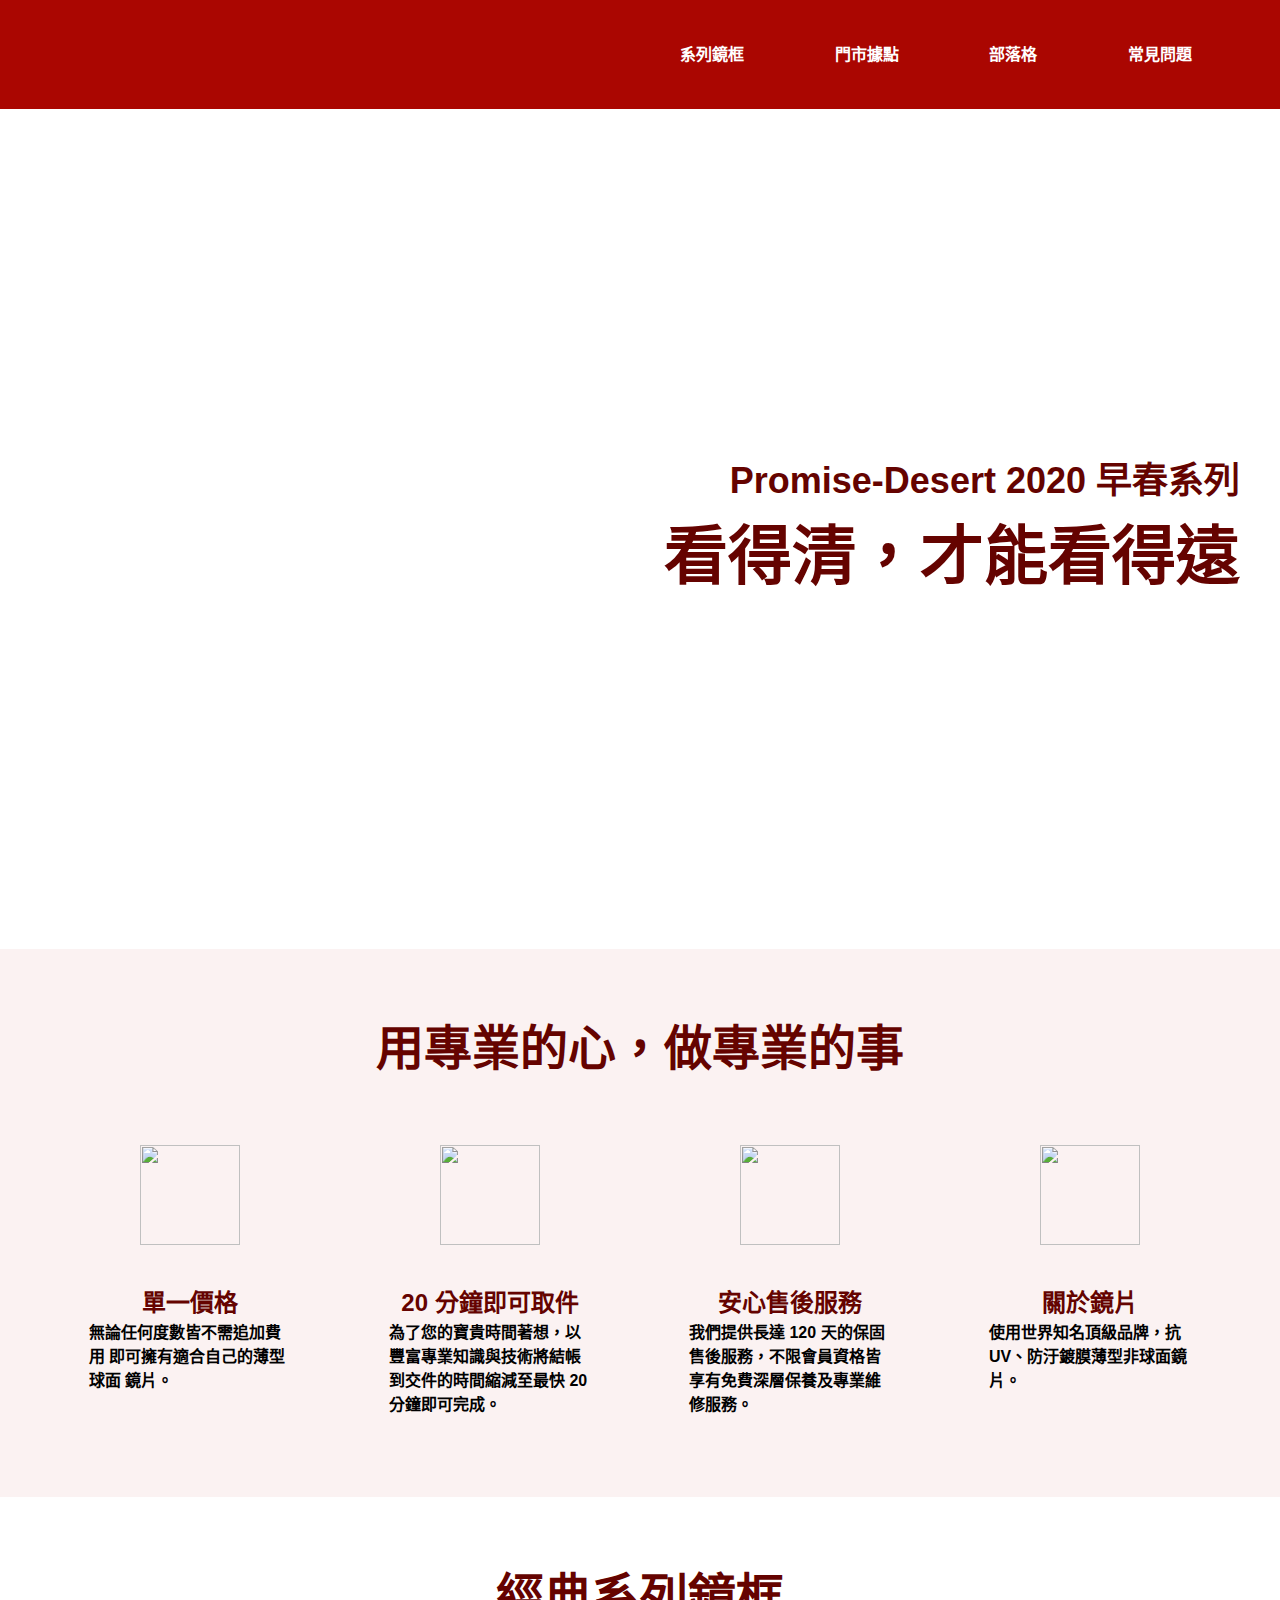
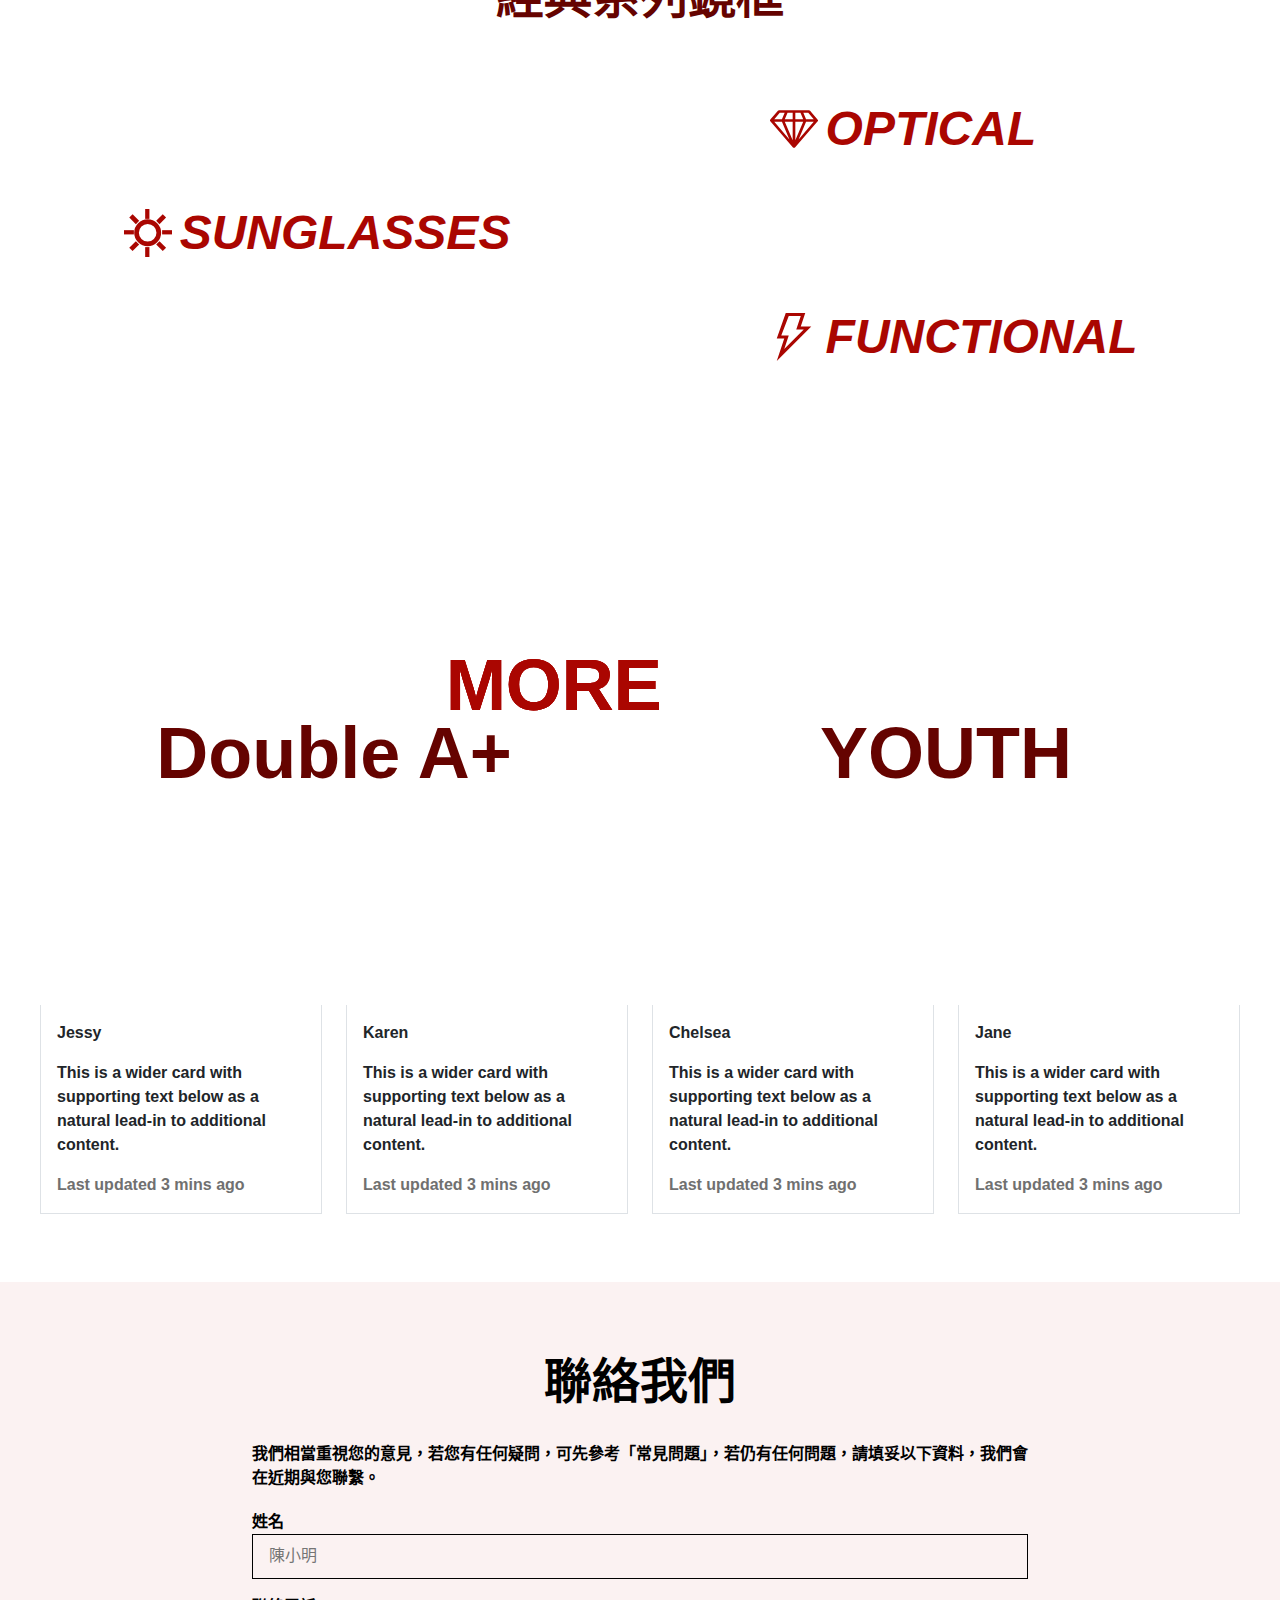
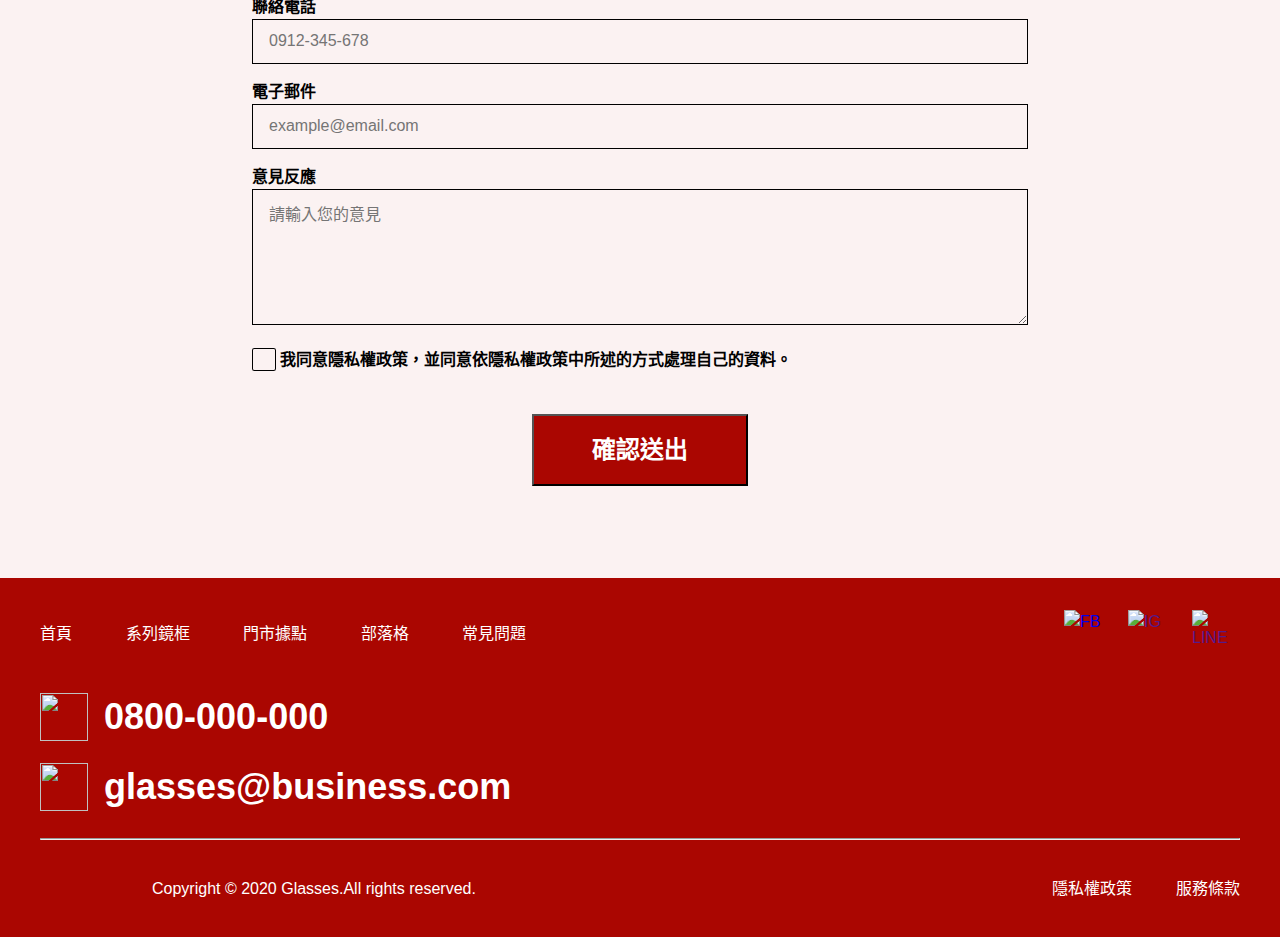
==== index.html @ 6b2e3115 "新增__product標題" ====
<!DOCTYPE html>
<html lang="zh-TW">

<head>
  <meta charset="utf-8">
  <meta name="viewport" content="width=device-width, initial-scale=1.0">

  <meta http-equiv="X-UA-Compatible" content="IE=edge,chrome=1">
  <meta name="robots" content="HTML，CSS，RWD，前端，線上課程，網頁設計">
  <meta name="description" content="HexSchool">

  <!--google icon -->
  <link href="https://fonts.googleapis.com/icon?family=Material+Icons" rel="stylesheet">
  <link href="https://unpkg.com/material-components-web@latest/dist/material-components-web.min.css" rel="stylesheet">
  <script src="https://unpkg.com/material-components-web@latest/dist/material-components-web.min.js"></script>

  <!--google font-family -->
  <link href="https://fonts.googleapis.com/css?family=Noto+Sans+TC&display=swap" rel="stylesheet">
  <link href="https://fonts.googleapis.com/css?family=Sriracha&display=swap" rel="stylesheet">

  <link rel="stylesheet" href="css/all.css">
  <title>RWD網頁</title>
</head>

<body>

  <header>
    <nav class="navbar bg-secondary text-white">
      <a href="">
        <h1 class="logo">六角眼鏡</h1>
      </a>
      <button type="button" class="navbar__toggler">
        <span class="material-icons"> reorder </span>
      </button>
      <div class="navbar__list">
        <a href="product.html" class="navbar__link">系列鏡框</a>
        <a href="" class="navbar__link">門市據點</a>
        <a href="" class="navbar__link">部落格</a>
        <a href="" class="navbar__link">常見問題</a>
      </div>
    </nav>
    <div class="banner text-primary ">
      <div class="container  h-100 d-flex flex-direction--column align-items--end justify-content--center">
        <h3 >Promise-Desert 2020 早春系列</h3>
        <h2 class="h1 ">看得清，才能看得遠</h2>
      </div>
    </div>
  </header>


  <main>
    <!-- 專業服務 -->
    <section class="section__service section bg-third">
      <div class="container">
        <h2 class="section__title text-center text-primary  mb-md-4 mb-sm-3 ">用專業的心，做專業的事</h2>
        <ul class="inner__list ">
          <li class=" col-3 col-lg-6  order-md-3 mb-sm-3">
            <div class="inner__item">
              <img src="img/iconfinder_circle-dollar_430089.svg" alt="" class="inner__img ">
              <h4 class="text-primary mb-sm-1">單一價格</h4>
              <p class="inner__list__item__text">無論任何度數皆不需追加費用 即可擁有適合自己的薄型球面 鏡片。</p>
            </div>
          </li>
          <li class=" col-3 col-lg-6  order-md-1 mb-md-3  mb-sm-3">
            <div class="inner__item">
              <img src="img/iconfinder_clock-1_430090.svg" alt="" class="inner__img ">
              <h4 class="text-primary mb-sm-1">20 分鐘即可取件</h4>
              <p>為了您的寶貴時間著想，以豐富專業知識與技術將結帳到交件的時間縮減至最快 20 分鐘即可完成。</p>
            </div>
          </li>
          <li class="col-3 col-lg-6 order-md-2 mb-md-3  mb-sm-3">
            <div class="inner__item">
              <img src="img/iconfinder_heart_430099.svg" alt="" class="inner__img  ">
              <h4 class="text-primary mb-sm-1">安心售後服務</h4>
              <p>我們提供長達 120 天的保固售後服務，不限會員資格皆享有免費深層保養及專業維修服務。</p>
            </div>
          </li>
          <li class=" col-3 col-lg-6  order-md-4">
            <div class="inner__item">
              <img src="img/iconfinder_glasses_430098 (1).svg" alt="" class="inner__img  ">
              <h4 class="text-primary mb-sm-1">關於鏡片</h4>
              <p>使用世界知名頂級品牌，抗UV、防汙鍍膜薄型非球面鏡片。</p>
            </div>
          </li>
        </ul>
      </div>
    </section>

    <!-- 經典系列 -->
    <section class="section__classic section">
      <div class="container">
        <h2 class="section__title text-primary text-center  mb-md-4 mb-sm-2">經典系列鏡框</h2>
        <ul class=" text-secondary">
          <li class="inner__item   mb-4 mb-md-1">
            <img src="img/8.png" alt="" class="inner__img mr-3 ">
            <h3 class="inner__text h2 font-italic">
              <img src="img/iconfinder_44_2529968.svg" alt="" class="icon mr-1 d-none d-sm-block">
              <!-- md 紅色icon -->
              <img src="img/iconfinder_44_2529968_red.svg" alt="" class="icon mr-1 d-sm-none ">
              OPTICAL
            </h3>
          </li>
          <li class="inner__item   mb-4 mb-md-1">
            <img src="img/15 2.png" alt="" class="inner__img ml-3 mx-md-0">
            <h3 class="inner__text h2 font-italic  ">
              <img src="img/Layer_1.svg" alt="" class="icon mr-1 d-none d-sm-block">
              <img src="img/Layer_1_red.svg" alt="" class="icon mr-1 d-sm-none">
              SUNGLASSES
            </h3>
          </li>
          <li class="inner__item  ">
            <img src="img/28.png" alt="" class="inner__img mr-3">
            <h3 class="inner__text h2 font-italic">
              <img src="img/Page-1.svg" alt="" class="icon mr-1 d-none d-sm-block">
              <img src="img/Page-1_red.svg" alt="" class="icon mr-1 d-sm-none">
              FUNCTIONAL
            </h3>
          </li>
        </ul>
      </div>
    </section>

    <!-- 聯名設計 -->
    <section class="section__jointName section ">
      <h2 class="section__title text-white text-center  mb-md-4 mb-sm-2">聯名設計鏡框</h2>
      <div class="jointContainer">
        <!-- 混和圖區 -->
        <ul class=" inner__mixed ">
          <!-- left，最大寬度為主容器之 37.2%寬-->
          <li class="mr-1  ">
            <img src="img/zac-wolff-2qfYizn95pk-unsplash.png" alt="" class="">
          </li>

          <!-- right，最大寬度為主容器之 62.2%寬-->
          <li class=" ">
            <!-- 上面紅色圖 -->
            <img src="img/61.png" alt="" class=" mb-1">
            <img src="img/34.png" alt="" class=" mb-1 d-none d-sm-block">

            <!-- 下面灰色區，吃父層寬度 -->
            <ul class="d-flex inner__mixed__secondary">
              <!-- 眼鏡哥 -->
              <li class=" mr-1 ">
                <img src="img/24.png" alt="">
              </li> 
              <li class=" d-flex flex-direction--column  align-items--end justify-content--between   ">
                 <!-- 眼鏡姐 -->
                <img src="img/34.png" alt="" class=" mb-1 mb-sm-0 d-sm-none  ">

                <!--  東巴 more   -->
                <a href="#" class=" inner__more  text-secondary">
                  <img src="img/5.png" alt="inner__more__img">
                  <div class="inner__more__secondary">
                    <p class="inner__more__text d-flex align-items--center">
                      <span class="inner__more--textHover">MORE</span> 
                      <img src="img/ic_arrow_forward_24px.svg" alt="" class="inner__more--imgHover">
                    </p>
                  </div>
                </a>
              </li>
            </ul>
          </li>
        </ul>
      </div>

      <!-- inner__brand -->
      <div class="container">
        <ul class="row ">
          <li class="col-6  mb-sm-3">
            <div class="inner__brand__item inner__brand__item--first">
              <img src="img/14.png" alt="" class="d-sm-none">
              <span class="inner__brand__text  text-primary ">Double A+</span>
            </div>
          </li>
          <li class=" col-6">
            <div class="inner__brand__item inner__brand__item--secondary">
              <img src="img/39.png" alt="" class="d-sm-none">
              <span class="inner__brand__text text-primary ">YOUTH</span>
            </div>
          </li>
        </ul>
      </div>
    </section>

    <!-- 顧客推薦 -->
    <section class="section__recommend section">
      <h2 class="section__title text-center text-white  mb-md-4 mb-sm-2">顧客推薦</h2>
      <div class="container">
        <ul class="row">
          <li class="col-3 col-lg-6 mb-md-3">
            <img src="img/18@2x.png" alt="">
            <div class="card__body">
              <div class="card__body__title">Jessy</div>
              <p class="card__body__text">This is a wider card with supporting text below as a natural lead-in to
                additional content.</p>
              <p class="card__footer">Last updated 3 mins ago</p>
            </div>
          </li>
          <li class="col-3 col-lg-6 mb-md-3">
            <img src="img/25@2x.png" alt="">
            <div class="card__body">
              <div class="card__body__title">Karen</div>
              <p class="card__body__text">This is a wider card with supporting text below as a natural lead-in to
                additional content.</p>
              <p class="card__footer">Last updated 3 mins ago</p>
            </div>
          </li>
          <li class="col-3 col-lg-6 mb-sm-3">
            <img src="img/36@2x.png" alt="">
            <div class="card__body">
              <div class="card__body__title">Chelsea</div>
              <p class="card__body__text">This is a wider card with supporting text below as a natural lead-in to
                additional content.</p>
              <p class="card__footer">Last updated 3 mins ago</p>
            </div>
          </li>
          <li class="col-3 col-lg-6 ">
            <img src="img/45@2x.png" alt="">
            <div class="card__body">
              <div class="card__body__title">Jane</div>
              <p class="card__body__text">This is a wider card with supporting text below as a natural lead-in to
                additional content.</p>
              <p class="card__footer">Last updated 3 mins ago</p>
            </div>
          </li>
        </ul>
      </div>
    </section>

    <!-- 聯絡我們 -->
    <section class="section__contactUs section bg-third">
      <h2 class=" text-center text-dark  mb-3 mb-md-2 mb-sm-1">聯絡我們</h2>
      <div class="container">
        <div class="col-8  mx-auto ">
          <p class="inner__text">我們相當重視您的意見，若您有任何疑問，可先參考「常見問題」，若仍有任何問題，請填妥以下資料，我們會在近期與您聯繫。</p>
          <form action="" class="form">
            <ul>
              <li class="form__group mb-2">
                <label for="name">姓名</label>
                <input type="text" id="name" class="w-100 form__input" placeholder="陳小明">
              </li>
              <li class="form__group  mb-2">
                <label for="phone">聯絡電話</label>
                <input type="tel" id="phone" class="w-100 form__input" placeholder="0912-345-678">
              </li>
              <li class="form__group  mb-2">
                <label for="email">電子郵件</label>
                <input type="email" id="email" class="w-100 form__input" placeholder="example@email.com">
              </li>
              <li class="form__group  mb-2">
                <label for="feedback">意見反應</label>
                <textarea type="text" id="feedback" style="height:136px " class="w-100 form__input"
                  placeholder="請輸入您的意見"></textarea>
              </li>
              <li>
                <input type="checkbox" name="" id="agree" class="checkbox">
                <label for="agree" class="checkbox__label d-flex">
                  我同意隱私權政策，並同意依隱私權政策中所述的方式處理自己的資料。
                </label>
              </li>
              <li class="d-flex justify-content--center">
                <!-- TODO:checkbox外框 -->
                <button type="submit" class="btn bg-secondary text-white h4 ">確認送出</button>
              </li>
            </ul>
          </form>
        </div>
      </div>
    </section>

  </main>


  <footer class="footer bg-secondary">
    <div class="container ">
      <nav class="navbar text-white ">
        <div class="d-none d-sm-block">
          <a href="tel:0800-000-0000" class="h3 mb-2 d-flex align-items--center text-white">
            <img src="img/ic_phone_48px.svg" alt="" class="icon mr-2">0800-000-000
          </a>
          <a href="mailto:glasses@business.com" class="h3 d-flex align-items--center text-white">
            <img src="img/ic_mail_outline_24px.svg" alt="" class="icon mr-2">glasses@business.com
          </a>
        </div>
        <div class="navbar__list">
          <a href="#" class="navbar__link">首頁</a>
          <a href="" class="navbar__link">系列鏡框</a>
          <a href="" class="navbar__link">門市據點</a>
          <a href="" class="navbar__link">部落格</a>
          <a href="" class="navbar__link">常見問題</a>
        </div>
        <div class="d-flex ">
          <a href="#" class="icon mr-2 mr-sm-1"><img src="img/ic_social_fb.svg" alt="FB"></a>
          <a href="" class="icon mr-2 mr-sm-1"><img src="img/ic_social_ig.svg" alt="IG"></a>
          <a href="" class="icon"><img src="img/ic_social_line.svg" alt="LINE"></a>
        </div>
      </nav>
      <div class="d-sm-none">
        <a href="tel:0800-000-0000" class="h3 mb-2 d-flex align-items--center text-white">
          <img src="img/ic_phone_48px.svg" alt="" class="icon mr-2">0800-000-000
        </a>
        <a href="mailto:glasses@business.com" class="h3 mb-3 d-flex align-items--center text-white">
          <img src="img/ic_mail_outline_24px.svg" alt="" class="icon mr-2">glasses@business.com
        </a>
      </div>
      <hr class="mb-3">
      <ul class="d-flex align-items--center justify-content--between text-white copyright">
        <li class="d-flex align-items--center">
          <h4 class="logo mr-4 d-md-none"></h4>
          <p>Copyright © 2020 Glasses.All rights reserved.</p>
        </li>
        <li>
          <a href="" class="text-white mr-5 mr-md-3">隱私權政策</a>
          <a href="" class="text-white d-sm-none">服務條款</a>
        </li>
        <li class="d-none d-sm-block">
          <a href="" class="text-white ">服務條款</a>
        </li>
      </ul>
    </div>
  </footer>

  <script src="https://code.jquery.com/jquery-3.5.0.slim.js"></script>
  <script>
    $(document).ready(function () {
      $(".navbar__toggler").click(function (e) {
        e.preventDefault();
        $(".navbar__list").toggleClass("active");
      });
    });
  </script>
</body>

</html>
---- css/all.css ----
@charset "UTF-8";
/* http://meyerweb.com/eric/tools/css/reset/ 
   v2.0 | 20110126
   License: none (public domain)
*/
html, body, div, span, applet, object, iframe,
h1, h2, h3, h4, h5, h6, p, blockquote, pre,
a, abbr, acronym, address, big, cite, code,
del, dfn, em, img, ins, kbd, q, s, samp,
small, strike, strong, sub, sup, tt, var,
b, u, i, center,
dl, dt, dd, ol, ul, li,
fieldset, form, label, legend,
table, caption, tbody, tfoot, thead, tr, th, td,
article, aside, canvas, details, embed,
figure, figcaption, footer, header, hgroup,
menu, nav, output, ruby, section, summary,
time, mark, audio, video {
  margin: 0;
  padding: 0;
  border: 0;
  font-size: 100%;
  font: inherit;
  vertical-align: baseline;
}

/* HTML5 display-role reset for older browsers */
article, aside, details, figcaption, figure,
footer, header, hgroup, menu, nav, section {
  display: block;
}

body {
  line-height: 1;
}

ol, ul {
  list-style: none;
}

blockquote, q {
  quotes: none;
}

blockquote:before, blockquote:after,
q:before, q:after {
  content: '';
  content: none;
}

table {
  border-collapse: collapse;
  border-spacing: 0;
}

* {
  box-sizing: border-box;
  -moz-box-sizing: border-box;
  -webkit-box-sizing: border-box;
}

html {
  font-size: 16px;
}

body {
  margin: 0 auto;
  font-size: 16px;
  background-color: #ffffff;
  color: #000000;
  font-family: -apple-system, BlinkMacSystemFont, "Segoe UI", "Microsoft JhengHei", Roboto, "Helvetica Neue", Arial, sans-serif;
  line-height: 24px;
  font-weight: bold;
}

img {
  max-width: 100%;
  height: auto;
  display: block;
}

a {
  text-decoration: none;
}

h1, .h1 {
  font-size: 64px;
}

h2, .h2 {
  font-size: 48px;
}

h3, .h3 {
  font-size: 36px;
}

h4, .h4 {
  font-size: 24px;
}

h1, .h1, h2, .h2, h3, .h3, h4, .h4 {
  line-height: 1.5;
  font-weight: bolder;
}

@media screen and (max-width: 768px) {
  h1, .h1 {
    font-size: 48px;
  }
  h2, .h2 {
    font-size: 32px;
  }
  h3, .h3, h4, .h4 {
    font-size: 20px;
  }
}

@media screen and (max-width: 576px) {
  h1, .h1 {
    font-size: 32px;
  }
  h2, .h2 {
    font-size: 24px;
  }
  h3, .h3, h4, .h4 {
    font-size: 16px;
  }
}

hr {
  margin: 0;
}

.custom__bg {
  background-image: url("../img/nick-owuor-astro-nic-visuals-54Q_HvMWtVE-unsplash.png");
  background-size: cover;
}

.section {
  /* 區塊基礎設定 */
  padding: 64px 0px 80px 0px;
  /* 專業服務 */
  /* 經典鏡框 */
  /* 聯名眼鏡 */
  /* 顧客推薦 */
  /* 聯絡我們 */
}

@media screen and (max-width: 768px) {
  .section {
    padding: 40px 0;
  }
}

@media screen and (max-width: 576px) {
  .section {
    padding: 24px 0;
  }
}

.section__title {
  margin-bottom: 3.75rem;
}

@media screen and (max-width: 576px) {
  .section__service {
    padding-bottom: 56px;
  }
}

.section__service .inner__list {
  display: -webkit-box;
  display: -ms-flexbox;
  display: flex;
  -webkit-box-pack: justify;
      -ms-flex-pack: justify;
          justify-content: space-between;
  -ms-flex-wrap: wrap;
      flex-wrap: wrap;
}

@media screen and (max-width: 576px) {
  .section__service .inner__list {
    -webkit-box-pack: center;
        -ms-flex-pack: center;
            justify-content: center;
  }
}

.section__service .inner__item {
  display: -webkit-box;
  display: -ms-flexbox;
  display: flex;
  -webkit-box-orient: vertical;
  -webkit-box-direction: normal;
      -ms-flex-direction: column;
          flex-direction: column;
  -webkit-box-align: center;
      -ms-flex-align: center;
          align-items: center;
  padding: 0 37px;
}

@media screen and (max-width: 1199px) {
  .section__service .inner__item {
    padding: 0 50px;
  }
}

@media screen and (max-width: 576px) {
  .section__service .inner__item {
    padding: 0 64px;
  }
}

.section__service .inner__img {
  width: 100px;
  height: 100px;
  margin-bottom: 40px;
}

@media screen and (max-width: 1199px) {
  .section__service .inner__img {
    margin-bottom: 20px;
  }
}

@media screen and (max-width: 576px) {
  .section__service .inner__img {
    margin-bottom: 16px;
  }
}

.section__classic .inner__item {
  display: -webkit-box;
  display: -ms-flexbox;
  display: flex;
  -webkit-box-pack: justify;
      -ms-flex-pack: justify;
          justify-content: space-between;
  -webkit-box-align: center;
      -ms-flex-align: center;
          align-items: center;
}

@media screen and (max-width: 576px) {
  .section__classic .inner__item {
    -webkit-box-pack: center;
        -ms-flex-pack: center;
            justify-content: center;
    height: 134px;
    color: white;
    background-position: center;
    background-size: cover;
    background-repeat: no-repeat;
  }
}

@media screen and (max-width: 576px) {
  .section__classic .inner__item:nth-child(1) {
    background-image: url("../img/8.png");
  }
}

.section__classic .inner__item:nth-child(2) {
  -webkit-box-orient: horizontal;
  -webkit-box-direction: reverse;
      -ms-flex-direction: row-reverse;
          flex-direction: row-reverse;
}

.section__classic .inner__item:nth-child(2) .inner__text {
  -webkit-box-pack: end;
      -ms-flex-pack: end;
          justify-content: flex-end;
}

@media screen and (max-width: 768px) {
  .section__classic .inner__item:nth-child(2) {
    -webkit-box-orient: horizontal;
    -webkit-box-direction: normal;
        -ms-flex-direction: row;
            flex-direction: row;
  }
  .section__classic .inner__item:nth-child(2) .inner__text {
    -webkit-box-pack: center;
        -ms-flex-pack: center;
            justify-content: center;
  }
}

@media screen and (max-width: 576px) {
  .section__classic .inner__item:nth-child(2) {
    background-image: url("../img/15 2.png");
  }
}

@media screen and (max-width: 576px) {
  .section__classic .inner__item:nth-child(3) {
    background-image: url("../img/28.png");
  }
}

.section__classic .inner__img {
  width: 60%;
}

@media screen and (max-width: 576px) {
  .section__classic .inner__img {
    display: none;
  }
}

.section__classic .inner__text {
  display: -webkit-box;
  display: -ms-flexbox;
  display: flex;
  -webkit-box-align: center;
      -ms-flex-align: center;
          align-items: center;
  font-weight: bolder;
  width: 40%;
}

@media screen and (max-width: 1199px) {
  .section__classic .inner__text {
    width: 34%;
    -webkit-box-pack: center;
        -ms-flex-pack: center;
            justify-content: center;
    font-size: 28px;
    line-height: 42px;
  }
}

@media screen and (max-width: 576px) {
  .section__classic .inner .icon {
    background-color: white;
  }
}

.section__jointName {
  background-image: url("../img/nick-owuor-astro-nic-visuals-54Q_HvMWtVE-unsplash.png");
  background-size: cover;
  padding-bottom: 480px;
}

@media screen and (max-width: 576px) {
  .section__jointName {
    padding-bottom: 189px;
  }
}

.section__jointName .inner__mixed {
  display: -webkit-box;
  display: -ms-flexbox;
  display: flex;
  -webkit-box-pack: center;
      -ms-flex-pack: center;
          justify-content: center;
  margin-bottom: 3.75rem;
}

@media screen and (max-width: 576px) {
  .section__jointName .inner__mixed {
    margin-bottom: 30px;
  }
  .section__jointName .inner__mixed .mb-1 {
    margin-bottom: 2px;
  }
  .section__jointName .inner__mixed .mr-1 {
    margin-right: 2px;
  }
}

.section__jointName .inner__mixed > li:first-child {
  max-width: 37.2%;
}

@media screen and (max-width: 576px) {
  .section__jointName .inner__mixed > li:first-child {
    max-width: 46.84%;
  }
}

.section__jointName .inner__mixed > li:last-child {
  max-width: 62.2%;
}

@media screen and (max-width: 768px) {
  .section__jointName .inner__mixed > li:last-child {
    max-width: 61.74%;
    margin-bottom: 0;
  }
}

@media screen and (max-width: 576px) {
  .section__jointName .inner__mixed > li:last-child {
    max-width: 50%;
  }
}

.section__jointName .inner__mixed__secondary > li:first-child {
  max-width: 13.77%;
}

@media screen and (max-width: 576px) {
  .section__jointName .inner__mixed__secondary > li:first-child {
    max-width: 22%;
  }
}

.section__jointName .inner__mixed__secondary > li:last-child {
  max-width: 85.38%;
}

@media screen and (max-width: 1199px) {
  .section__jointName .inner__mixed__secondary > li:last-child {
    -webkit-box-pack: start;
        -ms-flex-pack: start;
            justify-content: start;
  }
}

@media screen and (max-width: 576px) {
  .section__jointName .inner__mixed__secondary > li:last-child {
    -webkit-box-pack: center;
        -ms-flex-pack: center;
            justify-content: center;
    -webkit-box-align: start;
        -ms-flex-align: start;
            align-items: start;
  }
}

.section__jointName .inner__more {
  position: relative;
  display: block;
  margin-right: 150px;
  max-width: 31.66%;
}

@media screen and (max-width: 1199px) {
  .section__jointName .inner__more {
    margin-right: 100px;
  }
}

@media screen and (max-width: 768px) {
  .section__jointName .inner__more {
    margin-right: 80px;
  }
}

@media screen and (max-width: 576px) {
  .section__jointName .inner__more {
    -webkit-box-align: start;
        -ms-flex-align: start;
            align-items: start;
    margin-right: 0px;
    max-width: 62%;
  }
}

.section__jointName .inner__more:hover .inner__more--imgHover {
  -webkit-transform: translateX(15px);
          transform: translateX(15px);
}

.section__jointName .inner__more:hover .inner__more--textHover::before {
  font-size: 64px;
  opacity: 0.7;
  -webkit-transform: translateY(-60px);
          transform: translateY(-60px);
}

@media screen and (max-width: 1199px) {
  .section__jointName .inner__more:hover .inner__more--textHover::before {
    font-size: 30px;
    -webkit-transform: translateY(-50px);
            transform: translateY(-50px);
  }
}

@media screen and (max-width: 768px) {
  .section__jointName .inner__more:hover .inner__more--textHover::before {
    font-size: 16px;
    -webkit-transform: translateY(-50px);
            transform: translateY(-50px);
  }
}

.section__jointName .inner__more:hover .inner__more--textHover::after {
  font-size: 48px;
  opacity: 0.4;
  -webkit-transform: translateY(-90px);
          transform: translateY(-90px);
}

@media screen and (max-width: 1199px) {
  .section__jointName .inner__more:hover .inner__more--textHover::after {
    font-size: 20px;
    -webkit-transform: translateY(-80px);
            transform: translateY(-80px);
  }
}

@media screen and (max-width: 768px) {
  .section__jointName .inner__more:hover .inner__more--textHover::after {
    font-size: 8px;
    -webkit-transform: translateY(-50px);
            transform: translateY(-50px);
  }
}

.section__jointName .inner__more__secondary {
  position: absolute;
  top: 50%;
  right: -84px;
  -webkit-transform: translateY(-50%);
          transform: translateY(-50%);
}

@media screen and (max-width: 1199px) {
  .section__jointName .inner__more__secondary {
    right: -50px;
  }
}

@media screen and (max-width: 576px) {
  .section__jointName .inner__more__secondary {
    width: 124px;
    right: 0px;
    left: 10px;
  }
}

@media (max-width: 374px) {
  .section__jointName .inner__more__secondary {
    max-width: 100%;
  }
}

.section__jointName .inner__more__text {
  position: relative;
  font-size: 72px;
  line-height: 1.5;
  padding: 0 19px 0 32px;
  background-color: #fff;
}

@media screen and (max-width: 1199px) {
  .section__jointName .inner__more__text {
    font-size: 40px;
    padding: 0 19px 0 19px;
  }
}

@media screen and (max-width: 768px) {
  .section__jointName .inner__more__text {
    font-size: 26px;
  }
}

@media screen and (max-width: 576px) {
  .section__jointName .inner__more__text {
    padding: 0 12px 0 14px;
  }
}

@media (max-width: 374px) {
  .section__jointName .inner__more__text {
    padding: 0 6px 0 7px;
    font-size: 16px;
  }
}

.section__jointName .inner__more--textHover::before, .section__jointName .inner__more--textHover::after {
  position: absolute;
  content: "MORE";
  font-size: 72px;
  top: 0;
  left: 32px;
  -webkit-transition: 0.3s;
  transition: 0.3s;
  z-index: 9;
}

@media screen and (max-width: 1199px) {
  .section__jointName .inner__more--textHover::before, .section__jointName .inner__more--textHover::after {
    font-size: 40px;
    left: 19px;
  }
}

@media screen and (max-width: 768px) {
  .section__jointName .inner__more--textHover::before, .section__jointName .inner__more--textHover::after {
    font-size: 26px;
  }
}

@media screen and (max-width: 576px) {
  .section__jointName .inner__more--textHover::before, .section__jointName .inner__more--textHover::after {
    left: 14px;
  }
}

@media (max-width: 374px) {
  .section__jointName .inner__more--textHover::before, .section__jointName .inner__more--textHover::after {
    font-size: 16px;
    left: 6px;
  }
}

.section__jointName .inner__more--textHover::after {
  -webkit-transition: 0.65s;
  transition: 0.65s;
}

.section__jointName .inner__more--imgHover {
  margin-left: 17px;
  -webkit-transition: 0.5s;
  transition: 0.5s;
}

@media screen and (max-width: 1199px) {
  .section__jointName .inner__more--imgHover {
    width: 27px;
    height: 27px;
    margin-left: 10px;
  }
}

@media screen and (max-width: 576px) {
  .section__jointName .inner__more--imgHover {
    width: 18px;
    height: 18px;
  }
}

@media (max-width: 374px) {
  .section__jointName .inner__more--imgHover {
    width: 9px;
    height: 9px;
    margin-left: 5px;
  }
}

.section__jointName .inner__brand__item {
  /* 若使用 df去做置中，圖片+文字會造成高度不正確 */
  /* 而圖片會自動撐開高度 */
  /* 所以讓文字以定位方式置中，就無需使用 flex*/
  font-size: 72px;
  line-height: 1.5;
  position: relative;
}

.section__jointName .inner__brand__item::before {
  position: absolute;
  content: "";
  top: 0;
  bottom: 0;
  right: 0;
  left: 0;
  background-color: rgba(255, 255, 255, 0.5);
  z-index: 1;
}

.section__jointName .inner__brand__item::after {
  position: absolute;
  content: "";
  background-repeat: no-repeat;
  background-position: center center;
  background-size: cover;
  top: 0;
  bottom: 0;
  right: 0;
  left: 0;
}

.section__jointName .inner__brand__item--first::after {
  background-image: url("../img/14.png");
}

.section__jointName .inner__brand__item--secondary::after {
  background-image: url("../img/39.png");
}

@media screen and (max-width: 768px) {
  .section__jointName .inner__brand__item {
    font-size: 48px;
  }
}

@media screen and (max-width: 576px) {
  .section__jointName .inner__brand__item {
    font-size: 32px;
    height: 284px;
  }
}

.section__jointName .inner__brand__text {
  position: absolute;
  top: 50%;
  left: 50%;
  -webkit-transform: translate(-50%, -50%);
          transform: translate(-50%, -50%);
  white-space: nowrap;
  z-index: 9;
}

.section__recommend {
  margin-top: -400px;
}

@media screen and (max-width: 576px) {
  .section__recommend {
    margin-top: -189px;
  }
}

.section__contactUs {
  padding-bottom: 92px;
}

@media screen and (max-width: 768px) {
  .section__contactUs {
    padding-bottom: 56px;
  }
}

@media screen and (max-width: 768px) {
  .section__contactUs {
    padding-bottom: 48px;
  }
}

.section__contactUs .inner__text {
  margin-bottom: 20px;
}

@media screen and (max-width: 768px) {
  .section__contactUs .inner__text {
    font-size: 16px;
  }
}

.section__contactUs .form__group label {
  display: block;
  cursor: pointer;
}

.section__contactUs .form__input {
  padding: 14px 16px;
  border: 1px solid #000;
  background-color: transparent;
}

.section__contactUs .form__input::-webkit-input-placeholder {
  font-size: 16px;
  line-height: 1.5;
}

.section__contactUs .form__input:-ms-input-placeholder {
  font-size: 16px;
  line-height: 1.5;
}

.section__contactUs .form__input::-ms-input-placeholder {
  font-size: 16px;
  line-height: 1.5;
}

.section__contactUs .form__input::placeholder {
  font-size: 16px;
  line-height: 1.5;
}

.section__contactUs .checkbox {
  display: none;
}

.section__contactUs .checkbox__label {
  cursor: pointer;
}

.section__contactUs .checkbox__label::before {
  content: "\2714";
  border: 1px solid #000;
  border-radius: 10%;
  display: inline-block;
  width: 18px;
  height: 18px;
  padding: 1px 0px 2px 4px;
  margin-right: 4px;
  color: transparent;
}

@media screen and (max-width: 576px) {
  .section__contactUs .checkbox__label::before {
    width: 16px;
    height: 16px;
    padding: 1px 0px 1px 3px;
  }
}

.section__contactUs .checkbox:checked + .checkbox__label::before {
  top: 0;
  background-color: #aa0601;
  color: white;
}

.section__contactUs .btn {
  margin-top: 42px;
  padding: 16px 58px;
  cursor: pointer;
}

.footer {
  font-weight: normal;
  padding-bottom: 24px;
}

.footer .navbar {
  -webkit-box-pack: justify;
      -ms-flex-pack: justify;
          justify-content: space-between;
  padding: 32px 0;
}

.footer .navbar__list {
  width: 486px;
}

@media screen and (max-width: 576px) {
  .footer .navbar {
    -webkit-box-align: start;
        -ms-flex-align: start;
            align-items: start;
    padding: 24px 0;
  }
  .footer .copyright {
    display: block;
    position: relative;
  }
  .footer .copyright::before {
    position: absolute;
    content: "";
    width: 48px;
    height: 28px;
    background-image: url("../img/logo-new_工作區域 1@2x.png");
    background-size: contain;
    background-repeat: no-repeat;
    right: 0;
    bottom: 0;
  }
}

@media screen and (max-width: 576px) and (max-width: 576px) {
  .footer .copyright {
    font-size: 14px;
  }
}

.product__title {
  font-size: 42px;
  line-height: 1.5;
  position: relative;
}

.product__title:hover::after {
  position: absolute;
  content: "";
  bottom: 0;
  left: 0;
  width: 100%;
  height: 16px;
  background-color: #AA0601;
}

.product + .product__title {
  border-left: 1px solid #dcdcdc;
}

/* 背景與文字顏色 */
.bg-primary {
  background-color: #650300;
}

.text-primary {
  color: #650300;
}

.bg-secondary {
  background-color: #AA0601;
}

.text-secondary {
  color: #AA0601;
}

.bg-third {
  background-color: #AA06010D;
}

.text-third {
  color: #AA06010D;
}

.bg-dark {
  background-color: #000000;
}

.text-dark {
  color: #000000;
}

.bg-white {
  background-color: #ffffff;
}

.text-white {
  color: #ffffff;
}

/* text */
.text-center {
  text-align: center;
}

.text-right {
  text-align: right;
}

.font-italic {
  font-style: italic;
}

.h-100 {
  height: 100%;
}

.w-100 {
  width: 100%;
}

/* display */
.d-block {
  display: block;
}

.d-none {
  display: none;
}

@media screen and (max-width: 768px) {
  .d-md-none {
    display: none;
  }
}

@media screen and (max-width: 576px) {
  .d-sm-block {
    display: block;
  }
  .d-sm-none {
    display: none;
  }
}

/* 框線參考用 */
.border-white {
  border: 1px solid #fff;
}

.border-dark {
  border: 1px solid black;
}

.logo {
  width: 80px;
  height: 49px;
  text-indent: 101%;
  overflow: hidden;
  white-space: nowrap;
  background-image: url("../img/logo-new_工作區域 1.png");
  background-repeat: no-repeat;
}

@media screen and (max-width: 576px) {
  .logo {
    width: 48px;
    height: 30px;
    background-size: 48px 30px;
  }
}

.icon {
  width: 48px;
  height: 48px;
}

@media screen and (max-width: 768px) {
  .icon {
    width: 32px;
    height: 32px;
  }
}

/* 主容器 */
.container {
  max-width: 1200px;
  margin: 0 auto;
}

@media screen and (max-width: 1199px) {
  .container {
    max-width: 1224px;
    padding: 0 24px;
  }
}

@media screen and (max-width: 576px) {
  .container {
    padding: 0 12px;
  }
}

.jointContainer {
  margin: 0 auto;
}

@media screen and (max-width: 1199px) {
  .jointContainer {
    max-width: 1224px;
    padding: 0 24px;
  }
}

@media screen and (max-width: 576px) {
  .jointContainer {
    padding: 0 12px;
  }
}

/* 子容器 */
.row {
  display: -webkit-box;
  display: -ms-flexbox;
  display: flex;
  -ms-flex-wrap: wrap;
      flex-wrap: wrap;
  margin: -12px;
}

.col-1 {
  /* 內容需要100%才能佔滿，內容可能不足以撐開 */
  width: 100%;
  padding: 0 12px;
  /* 取消 flex預設 */
  -ms-flex-preferred-size: 0;
      flex-basis: 0;
  -webkit-box-flex: 1;
      -ms-flex-positive: 1;
          flex-grow: 1;
  /* 佔 $i 欄寬度 */
  max-width: 8.33333%;
  /* flex: flex-grow flex-shrink flex-basis */
  -webkit-box-flex: 0;
      -ms-flex: 0 0 8.33333%;
          flex: 0 0 8.33333%;
}

.col-2 {
  /* 內容需要100%才能佔滿，內容可能不足以撐開 */
  width: 100%;
  padding: 0 12px;
  /* 取消 flex預設 */
  -ms-flex-preferred-size: 0;
      flex-basis: 0;
  -webkit-box-flex: 1;
      -ms-flex-positive: 1;
          flex-grow: 1;
  /* 佔 $i 欄寬度 */
  max-width: 16.66667%;
  /* flex: flex-grow flex-shrink flex-basis */
  -webkit-box-flex: 0;
      -ms-flex: 0 0 16.66667%;
          flex: 0 0 16.66667%;
}

.col-3 {
  /* 內容需要100%才能佔滿，內容可能不足以撐開 */
  width: 100%;
  padding: 0 12px;
  /* 取消 flex預設 */
  -ms-flex-preferred-size: 0;
      flex-basis: 0;
  -webkit-box-flex: 1;
      -ms-flex-positive: 1;
          flex-grow: 1;
  /* 佔 $i 欄寬度 */
  max-width: 25%;
  /* flex: flex-grow flex-shrink flex-basis */
  -webkit-box-flex: 0;
      -ms-flex: 0 0 25%;
          flex: 0 0 25%;
}

.col-4 {
  /* 內容需要100%才能佔滿，內容可能不足以撐開 */
  width: 100%;
  padding: 0 12px;
  /* 取消 flex預設 */
  -ms-flex-preferred-size: 0;
      flex-basis: 0;
  -webkit-box-flex: 1;
      -ms-flex-positive: 1;
          flex-grow: 1;
  /* 佔 $i 欄寬度 */
  max-width: 33.33333%;
  /* flex: flex-grow flex-shrink flex-basis */
  -webkit-box-flex: 0;
      -ms-flex: 0 0 33.33333%;
          flex: 0 0 33.33333%;
}

.col-5 {
  /* 內容需要100%才能佔滿，內容可能不足以撐開 */
  width: 100%;
  padding: 0 12px;
  /* 取消 flex預設 */
  -ms-flex-preferred-size: 0;
      flex-basis: 0;
  -webkit-box-flex: 1;
      -ms-flex-positive: 1;
          flex-grow: 1;
  /* 佔 $i 欄寬度 */
  max-width: 41.66667%;
  /* flex: flex-grow flex-shrink flex-basis */
  -webkit-box-flex: 0;
      -ms-flex: 0 0 41.66667%;
          flex: 0 0 41.66667%;
}

.col-6 {
  /* 內容需要100%才能佔滿，內容可能不足以撐開 */
  width: 100%;
  padding: 0 12px;
  /* 取消 flex預設 */
  -ms-flex-preferred-size: 0;
      flex-basis: 0;
  -webkit-box-flex: 1;
      -ms-flex-positive: 1;
          flex-grow: 1;
  /* 佔 $i 欄寬度 */
  max-width: 50%;
  /* flex: flex-grow flex-shrink flex-basis */
  -webkit-box-flex: 0;
      -ms-flex: 0 0 50%;
          flex: 0 0 50%;
}

.col-7 {
  /* 內容需要100%才能佔滿，內容可能不足以撐開 */
  width: 100%;
  padding: 0 12px;
  /* 取消 flex預設 */
  -ms-flex-preferred-size: 0;
      flex-basis: 0;
  -webkit-box-flex: 1;
      -ms-flex-positive: 1;
          flex-grow: 1;
  /* 佔 $i 欄寬度 */
  max-width: 58.33333%;
  /* flex: flex-grow flex-shrink flex-basis */
  -webkit-box-flex: 0;
      -ms-flex: 0 0 58.33333%;
          flex: 0 0 58.33333%;
}

.col-8 {
  /* 內容需要100%才能佔滿，內容可能不足以撐開 */
  width: 100%;
  padding: 0 12px;
  /* 取消 flex預設 */
  -ms-flex-preferred-size: 0;
      flex-basis: 0;
  -webkit-box-flex: 1;
      -ms-flex-positive: 1;
          flex-grow: 1;
  /* 佔 $i 欄寬度 */
  max-width: 66.66667%;
  /* flex: flex-grow flex-shrink flex-basis */
  -webkit-box-flex: 0;
      -ms-flex: 0 0 66.66667%;
          flex: 0 0 66.66667%;
}

.col-9 {
  /* 內容需要100%才能佔滿，內容可能不足以撐開 */
  width: 100%;
  padding: 0 12px;
  /* 取消 flex預設 */
  -ms-flex-preferred-size: 0;
      flex-basis: 0;
  -webkit-box-flex: 1;
      -ms-flex-positive: 1;
          flex-grow: 1;
  /* 佔 $i 欄寬度 */
  max-width: 75%;
  /* flex: flex-grow flex-shrink flex-basis */
  -webkit-box-flex: 0;
      -ms-flex: 0 0 75%;
          flex: 0 0 75%;
}

.col-10 {
  /* 內容需要100%才能佔滿，內容可能不足以撐開 */
  width: 100%;
  padding: 0 12px;
  /* 取消 flex預設 */
  -ms-flex-preferred-size: 0;
      flex-basis: 0;
  -webkit-box-flex: 1;
      -ms-flex-positive: 1;
          flex-grow: 1;
  /* 佔 $i 欄寬度 */
  max-width: 83.33333%;
  /* flex: flex-grow flex-shrink flex-basis */
  -webkit-box-flex: 0;
      -ms-flex: 0 0 83.33333%;
          flex: 0 0 83.33333%;
}

.col-11 {
  /* 內容需要100%才能佔滿，內容可能不足以撐開 */
  width: 100%;
  padding: 0 12px;
  /* 取消 flex預設 */
  -ms-flex-preferred-size: 0;
      flex-basis: 0;
  -webkit-box-flex: 1;
      -ms-flex-positive: 1;
          flex-grow: 1;
  /* 佔 $i 欄寬度 */
  max-width: 91.66667%;
  /* flex: flex-grow flex-shrink flex-basis */
  -webkit-box-flex: 0;
      -ms-flex: 0 0 91.66667%;
          flex: 0 0 91.66667%;
}

.col-12 {
  /* 內容需要100%才能佔滿，內容可能不足以撐開 */
  width: 100%;
  padding: 0 12px;
  /* 取消 flex預設 */
  -ms-flex-preferred-size: 0;
      flex-basis: 0;
  -webkit-box-flex: 1;
      -ms-flex-positive: 1;
          flex-grow: 1;
  /* 佔 $i 欄寬度 */
  max-width: 100%;
  /* flex: flex-grow flex-shrink flex-basis */
  -webkit-box-flex: 0;
      -ms-flex: 0 0 100%;
          flex: 0 0 100%;
}

@media screen and (max-width: 1199px) {
  .col-lg-1 {
    width: 100%;
    padding: 0 12px;
    -ms-flex-preferred-size: 0;
        flex-basis: 0;
    -webkit-box-flex: 1;
        -ms-flex-positive: 1;
            flex-grow: 1;
    max-width: 8.33333%;
    -webkit-box-flex: 0;
        -ms-flex: 0 0 8.33333%;
            flex: 0 0 8.33333%;
  }
  .col-lg-2 {
    width: 100%;
    padding: 0 12px;
    -ms-flex-preferred-size: 0;
        flex-basis: 0;
    -webkit-box-flex: 1;
        -ms-flex-positive: 1;
            flex-grow: 1;
    max-width: 16.66667%;
    -webkit-box-flex: 0;
        -ms-flex: 0 0 16.66667%;
            flex: 0 0 16.66667%;
  }
  .col-lg-3 {
    width: 100%;
    padding: 0 12px;
    -ms-flex-preferred-size: 0;
        flex-basis: 0;
    -webkit-box-flex: 1;
        -ms-flex-positive: 1;
            flex-grow: 1;
    max-width: 25%;
    -webkit-box-flex: 0;
        -ms-flex: 0 0 25%;
            flex: 0 0 25%;
  }
  .col-lg-4 {
    width: 100%;
    padding: 0 12px;
    -ms-flex-preferred-size: 0;
        flex-basis: 0;
    -webkit-box-flex: 1;
        -ms-flex-positive: 1;
            flex-grow: 1;
    max-width: 33.33333%;
    -webkit-box-flex: 0;
        -ms-flex: 0 0 33.33333%;
            flex: 0 0 33.33333%;
  }
  .col-lg-5 {
    width: 100%;
    padding: 0 12px;
    -ms-flex-preferred-size: 0;
        flex-basis: 0;
    -webkit-box-flex: 1;
        -ms-flex-positive: 1;
            flex-grow: 1;
    max-width: 41.66667%;
    -webkit-box-flex: 0;
        -ms-flex: 0 0 41.66667%;
            flex: 0 0 41.66667%;
  }
  .col-lg-6 {
    width: 100%;
    padding: 0 12px;
    -ms-flex-preferred-size: 0;
        flex-basis: 0;
    -webkit-box-flex: 1;
        -ms-flex-positive: 1;
            flex-grow: 1;
    max-width: 50%;
    -webkit-box-flex: 0;
        -ms-flex: 0 0 50%;
            flex: 0 0 50%;
  }
  .col-lg-7 {
    width: 100%;
    padding: 0 12px;
    -ms-flex-preferred-size: 0;
        flex-basis: 0;
    -webkit-box-flex: 1;
        -ms-flex-positive: 1;
            flex-grow: 1;
    max-width: 58.33333%;
    -webkit-box-flex: 0;
        -ms-flex: 0 0 58.33333%;
            flex: 0 0 58.33333%;
  }
  .col-lg-8 {
    width: 100%;
    padding: 0 12px;
    -ms-flex-preferred-size: 0;
        flex-basis: 0;
    -webkit-box-flex: 1;
        -ms-flex-positive: 1;
            flex-grow: 1;
    max-width: 66.66667%;
    -webkit-box-flex: 0;
        -ms-flex: 0 0 66.66667%;
            flex: 0 0 66.66667%;
  }
  .col-lg-9 {
    width: 100%;
    padding: 0 12px;
    -ms-flex-preferred-size: 0;
        flex-basis: 0;
    -webkit-box-flex: 1;
        -ms-flex-positive: 1;
            flex-grow: 1;
    max-width: 75%;
    -webkit-box-flex: 0;
        -ms-flex: 0 0 75%;
            flex: 0 0 75%;
  }
  .col-lg-10 {
    width: 100%;
    padding: 0 12px;
    -ms-flex-preferred-size: 0;
        flex-basis: 0;
    -webkit-box-flex: 1;
        -ms-flex-positive: 1;
            flex-grow: 1;
    max-width: 83.33333%;
    -webkit-box-flex: 0;
        -ms-flex: 0 0 83.33333%;
            flex: 0 0 83.33333%;
  }
  .col-lg-11 {
    width: 100%;
    padding: 0 12px;
    -ms-flex-preferred-size: 0;
        flex-basis: 0;
    -webkit-box-flex: 1;
        -ms-flex-positive: 1;
            flex-grow: 1;
    max-width: 91.66667%;
    -webkit-box-flex: 0;
        -ms-flex: 0 0 91.66667%;
            flex: 0 0 91.66667%;
  }
  .col-lg-12 {
    width: 100%;
    padding: 0 12px;
    -ms-flex-preferred-size: 0;
        flex-basis: 0;
    -webkit-box-flex: 1;
        -ms-flex-positive: 1;
            flex-grow: 1;
    max-width: 100%;
    -webkit-box-flex: 0;
        -ms-flex: 0 0 100%;
            flex: 0 0 100%;
  }
}

@media screen and (max-width: 768px) {
  .col-md-1 {
    width: 100%;
    padding: 0 12px;
    -ms-flex-preferred-size: 0;
        flex-basis: 0;
    -webkit-box-flex: 1;
        -ms-flex-positive: 1;
            flex-grow: 1;
    max-width: 8.33333%;
    -webkit-box-flex: 0;
        -ms-flex: 0 0 8.33333%;
            flex: 0 0 8.33333%;
  }
  .col-md-2 {
    width: 100%;
    padding: 0 12px;
    -ms-flex-preferred-size: 0;
        flex-basis: 0;
    -webkit-box-flex: 1;
        -ms-flex-positive: 1;
            flex-grow: 1;
    max-width: 16.66667%;
    -webkit-box-flex: 0;
        -ms-flex: 0 0 16.66667%;
            flex: 0 0 16.66667%;
  }
  .col-md-3 {
    width: 100%;
    padding: 0 12px;
    -ms-flex-preferred-size: 0;
        flex-basis: 0;
    -webkit-box-flex: 1;
        -ms-flex-positive: 1;
            flex-grow: 1;
    max-width: 25%;
    -webkit-box-flex: 0;
        -ms-flex: 0 0 25%;
            flex: 0 0 25%;
  }
  .col-md-4 {
    width: 100%;
    padding: 0 12px;
    -ms-flex-preferred-size: 0;
        flex-basis: 0;
    -webkit-box-flex: 1;
        -ms-flex-positive: 1;
            flex-grow: 1;
    max-width: 33.33333%;
    -webkit-box-flex: 0;
        -ms-flex: 0 0 33.33333%;
            flex: 0 0 33.33333%;
  }
  .col-md-5 {
    width: 100%;
    padding: 0 12px;
    -ms-flex-preferred-size: 0;
        flex-basis: 0;
    -webkit-box-flex: 1;
        -ms-flex-positive: 1;
            flex-grow: 1;
    max-width: 41.66667%;
    -webkit-box-flex: 0;
        -ms-flex: 0 0 41.66667%;
            flex: 0 0 41.66667%;
  }
  .col-md-6 {
    width: 100%;
    padding: 0 12px;
    -ms-flex-preferred-size: 0;
        flex-basis: 0;
    -webkit-box-flex: 1;
        -ms-flex-positive: 1;
            flex-grow: 1;
    max-width: 50%;
    -webkit-box-flex: 0;
        -ms-flex: 0 0 50%;
            flex: 0 0 50%;
  }
  .col-md-7 {
    width: 100%;
    padding: 0 12px;
    -ms-flex-preferred-size: 0;
        flex-basis: 0;
    -webkit-box-flex: 1;
        -ms-flex-positive: 1;
            flex-grow: 1;
    max-width: 58.33333%;
    -webkit-box-flex: 0;
        -ms-flex: 0 0 58.33333%;
            flex: 0 0 58.33333%;
  }
  .col-md-8 {
    width: 100%;
    padding: 0 12px;
    -ms-flex-preferred-size: 0;
        flex-basis: 0;
    -webkit-box-flex: 1;
        -ms-flex-positive: 1;
            flex-grow: 1;
    max-width: 66.66667%;
    -webkit-box-flex: 0;
        -ms-flex: 0 0 66.66667%;
            flex: 0 0 66.66667%;
  }
  .col-md-9 {
    width: 100%;
    padding: 0 12px;
    -ms-flex-preferred-size: 0;
        flex-basis: 0;
    -webkit-box-flex: 1;
        -ms-flex-positive: 1;
            flex-grow: 1;
    max-width: 75%;
    -webkit-box-flex: 0;
        -ms-flex: 0 0 75%;
            flex: 0 0 75%;
  }
  .col-md-10 {
    width: 100%;
    padding: 0 12px;
    -ms-flex-preferred-size: 0;
        flex-basis: 0;
    -webkit-box-flex: 1;
        -ms-flex-positive: 1;
            flex-grow: 1;
    max-width: 83.33333%;
    -webkit-box-flex: 0;
        -ms-flex: 0 0 83.33333%;
            flex: 0 0 83.33333%;
  }
  .col-md-11 {
    width: 100%;
    padding: 0 12px;
    -ms-flex-preferred-size: 0;
        flex-basis: 0;
    -webkit-box-flex: 1;
        -ms-flex-positive: 1;
            flex-grow: 1;
    max-width: 91.66667%;
    -webkit-box-flex: 0;
        -ms-flex: 0 0 91.66667%;
            flex: 0 0 91.66667%;
  }
  .col-md-12 {
    width: 100%;
    padding: 0 12px;
    -ms-flex-preferred-size: 0;
        flex-basis: 0;
    -webkit-box-flex: 1;
        -ms-flex-positive: 1;
            flex-grow: 1;
    max-width: 100%;
    -webkit-box-flex: 0;
        -ms-flex: 0 0 100%;
            flex: 0 0 100%;
  }
}

@media screen and (max-width: 576px) {
  .col-sm-1 {
    width: 100%;
    padding: 0 12px;
    -ms-flex-preferred-size: 0;
        flex-basis: 0;
    -webkit-box-flex: 1;
        -ms-flex-positive: 1;
            flex-grow: 1;
    max-width: 8.33333%;
    -webkit-box-flex: 0;
        -ms-flex: 0 0 8.33333%;
            flex: 0 0 8.33333%;
  }
  .col-1 {
    width: 100%;
    max-width: 100%;
    -webkit-box-flex: 0;
        -ms-flex: 0 0  100%;
            flex: 0 0  100%;
  }
  .col-md-1 {
    width: 100%;
    max-width: 100%;
    -webkit-box-flex: 0;
        -ms-flex: 0 0  100%;
            flex: 0 0  100%;
  }
  .col-lg-1 {
    width: 100%;
    max-width: 100%;
    -webkit-box-flex: 0;
        -ms-flex: 0 0  100%;
            flex: 0 0  100%;
  }
  .col-sm-2 {
    width: 100%;
    padding: 0 12px;
    -ms-flex-preferred-size: 0;
        flex-basis: 0;
    -webkit-box-flex: 1;
        -ms-flex-positive: 1;
            flex-grow: 1;
    max-width: 16.66667%;
    -webkit-box-flex: 0;
        -ms-flex: 0 0 16.66667%;
            flex: 0 0 16.66667%;
  }
  .col-2 {
    width: 100%;
    max-width: 100%;
    -webkit-box-flex: 0;
        -ms-flex: 0 0  100%;
            flex: 0 0  100%;
  }
  .col-md-2 {
    width: 100%;
    max-width: 100%;
    -webkit-box-flex: 0;
        -ms-flex: 0 0  100%;
            flex: 0 0  100%;
  }
  .col-lg-2 {
    width: 100%;
    max-width: 100%;
    -webkit-box-flex: 0;
        -ms-flex: 0 0  100%;
            flex: 0 0  100%;
  }
  .col-sm-3 {
    width: 100%;
    padding: 0 12px;
    -ms-flex-preferred-size: 0;
        flex-basis: 0;
    -webkit-box-flex: 1;
        -ms-flex-positive: 1;
            flex-grow: 1;
    max-width: 25%;
    -webkit-box-flex: 0;
        -ms-flex: 0 0 25%;
            flex: 0 0 25%;
  }
  .col-3 {
    width: 100%;
    max-width: 100%;
    -webkit-box-flex: 0;
        -ms-flex: 0 0  100%;
            flex: 0 0  100%;
  }
  .col-md-3 {
    width: 100%;
    max-width: 100%;
    -webkit-box-flex: 0;
        -ms-flex: 0 0  100%;
            flex: 0 0  100%;
  }
  .col-lg-3 {
    width: 100%;
    max-width: 100%;
    -webkit-box-flex: 0;
        -ms-flex: 0 0  100%;
            flex: 0 0  100%;
  }
  .col-sm-4 {
    width: 100%;
    padding: 0 12px;
    -ms-flex-preferred-size: 0;
        flex-basis: 0;
    -webkit-box-flex: 1;
        -ms-flex-positive: 1;
            flex-grow: 1;
    max-width: 33.33333%;
    -webkit-box-flex: 0;
        -ms-flex: 0 0 33.33333%;
            flex: 0 0 33.33333%;
  }
  .col-4 {
    width: 100%;
    max-width: 100%;
    -webkit-box-flex: 0;
        -ms-flex: 0 0  100%;
            flex: 0 0  100%;
  }
  .col-md-4 {
    width: 100%;
    max-width: 100%;
    -webkit-box-flex: 0;
        -ms-flex: 0 0  100%;
            flex: 0 0  100%;
  }
  .col-lg-4 {
    width: 100%;
    max-width: 100%;
    -webkit-box-flex: 0;
        -ms-flex: 0 0  100%;
            flex: 0 0  100%;
  }
  .col-sm-5 {
    width: 100%;
    padding: 0 12px;
    -ms-flex-preferred-size: 0;
        flex-basis: 0;
    -webkit-box-flex: 1;
        -ms-flex-positive: 1;
            flex-grow: 1;
    max-width: 41.66667%;
    -webkit-box-flex: 0;
        -ms-flex: 0 0 41.66667%;
            flex: 0 0 41.66667%;
  }
  .col-5 {
    width: 100%;
    max-width: 100%;
    -webkit-box-flex: 0;
        -ms-flex: 0 0  100%;
            flex: 0 0  100%;
  }
  .col-md-5 {
    width: 100%;
    max-width: 100%;
    -webkit-box-flex: 0;
        -ms-flex: 0 0  100%;
            flex: 0 0  100%;
  }
  .col-lg-5 {
    width: 100%;
    max-width: 100%;
    -webkit-box-flex: 0;
        -ms-flex: 0 0  100%;
            flex: 0 0  100%;
  }
  .col-sm-6 {
    width: 100%;
    padding: 0 12px;
    -ms-flex-preferred-size: 0;
        flex-basis: 0;
    -webkit-box-flex: 1;
        -ms-flex-positive: 1;
            flex-grow: 1;
    max-width: 50%;
    -webkit-box-flex: 0;
        -ms-flex: 0 0 50%;
            flex: 0 0 50%;
  }
  .col-6 {
    width: 100%;
    max-width: 100%;
    -webkit-box-flex: 0;
        -ms-flex: 0 0  100%;
            flex: 0 0  100%;
  }
  .col-md-6 {
    width: 100%;
    max-width: 100%;
    -webkit-box-flex: 0;
        -ms-flex: 0 0  100%;
            flex: 0 0  100%;
  }
  .col-lg-6 {
    width: 100%;
    max-width: 100%;
    -webkit-box-flex: 0;
        -ms-flex: 0 0  100%;
            flex: 0 0  100%;
  }
  .col-sm-7 {
    width: 100%;
    padding: 0 12px;
    -ms-flex-preferred-size: 0;
        flex-basis: 0;
    -webkit-box-flex: 1;
        -ms-flex-positive: 1;
            flex-grow: 1;
    max-width: 58.33333%;
    -webkit-box-flex: 0;
        -ms-flex: 0 0 58.33333%;
            flex: 0 0 58.33333%;
  }
  .col-7 {
    width: 100%;
    max-width: 100%;
    -webkit-box-flex: 0;
        -ms-flex: 0 0  100%;
            flex: 0 0  100%;
  }
  .col-md-7 {
    width: 100%;
    max-width: 100%;
    -webkit-box-flex: 0;
        -ms-flex: 0 0  100%;
            flex: 0 0  100%;
  }
  .col-lg-7 {
    width: 100%;
    max-width: 100%;
    -webkit-box-flex: 0;
        -ms-flex: 0 0  100%;
            flex: 0 0  100%;
  }
  .col-sm-8 {
    width: 100%;
    padding: 0 12px;
    -ms-flex-preferred-size: 0;
        flex-basis: 0;
    -webkit-box-flex: 1;
        -ms-flex-positive: 1;
            flex-grow: 1;
    max-width: 66.66667%;
    -webkit-box-flex: 0;
        -ms-flex: 0 0 66.66667%;
            flex: 0 0 66.66667%;
  }
  .col-8 {
    width: 100%;
    max-width: 100%;
    -webkit-box-flex: 0;
        -ms-flex: 0 0  100%;
            flex: 0 0  100%;
  }
  .col-md-8 {
    width: 100%;
    max-width: 100%;
    -webkit-box-flex: 0;
        -ms-flex: 0 0  100%;
            flex: 0 0  100%;
  }
  .col-lg-8 {
    width: 100%;
    max-width: 100%;
    -webkit-box-flex: 0;
        -ms-flex: 0 0  100%;
            flex: 0 0  100%;
  }
  .col-sm-9 {
    width: 100%;
    padding: 0 12px;
    -ms-flex-preferred-size: 0;
        flex-basis: 0;
    -webkit-box-flex: 1;
        -ms-flex-positive: 1;
            flex-grow: 1;
    max-width: 75%;
    -webkit-box-flex: 0;
        -ms-flex: 0 0 75%;
            flex: 0 0 75%;
  }
  .col-9 {
    width: 100%;
    max-width: 100%;
    -webkit-box-flex: 0;
        -ms-flex: 0 0  100%;
            flex: 0 0  100%;
  }
  .col-md-9 {
    width: 100%;
    max-width: 100%;
    -webkit-box-flex: 0;
        -ms-flex: 0 0  100%;
            flex: 0 0  100%;
  }
  .col-lg-9 {
    width: 100%;
    max-width: 100%;
    -webkit-box-flex: 0;
        -ms-flex: 0 0  100%;
            flex: 0 0  100%;
  }
  .col-sm-10 {
    width: 100%;
    padding: 0 12px;
    -ms-flex-preferred-size: 0;
        flex-basis: 0;
    -webkit-box-flex: 1;
        -ms-flex-positive: 1;
            flex-grow: 1;
    max-width: 83.33333%;
    -webkit-box-flex: 0;
        -ms-flex: 0 0 83.33333%;
            flex: 0 0 83.33333%;
  }
  .col-10 {
    width: 100%;
    max-width: 100%;
    -webkit-box-flex: 0;
        -ms-flex: 0 0  100%;
            flex: 0 0  100%;
  }
  .col-md-10 {
    width: 100%;
    max-width: 100%;
    -webkit-box-flex: 0;
        -ms-flex: 0 0  100%;
            flex: 0 0  100%;
  }
  .col-lg-10 {
    width: 100%;
    max-width: 100%;
    -webkit-box-flex: 0;
        -ms-flex: 0 0  100%;
            flex: 0 0  100%;
  }
  .col-sm-11 {
    width: 100%;
    padding: 0 12px;
    -ms-flex-preferred-size: 0;
        flex-basis: 0;
    -webkit-box-flex: 1;
        -ms-flex-positive: 1;
            flex-grow: 1;
    max-width: 91.66667%;
    -webkit-box-flex: 0;
        -ms-flex: 0 0 91.66667%;
            flex: 0 0 91.66667%;
  }
  .col-11 {
    width: 100%;
    max-width: 100%;
    -webkit-box-flex: 0;
        -ms-flex: 0 0  100%;
            flex: 0 0  100%;
  }
  .col-md-11 {
    width: 100%;
    max-width: 100%;
    -webkit-box-flex: 0;
        -ms-flex: 0 0  100%;
            flex: 0 0  100%;
  }
  .col-lg-11 {
    width: 100%;
    max-width: 100%;
    -webkit-box-flex: 0;
        -ms-flex: 0 0  100%;
            flex: 0 0  100%;
  }
  .col-sm-12 {
    width: 100%;
    padding: 0 12px;
    -ms-flex-preferred-size: 0;
        flex-basis: 0;
    -webkit-box-flex: 1;
        -ms-flex-positive: 1;
            flex-grow: 1;
    max-width: 100%;
    -webkit-box-flex: 0;
        -ms-flex: 0 0 100%;
            flex: 0 0 100%;
  }
  .col-12 {
    width: 100%;
    max-width: 100%;
    -webkit-box-flex: 0;
        -ms-flex: 0 0  100%;
            flex: 0 0  100%;
  }
  .col-md-12 {
    width: 100%;
    max-width: 100%;
    -webkit-box-flex: 0;
        -ms-flex: 0 0  100%;
            flex: 0 0  100%;
  }
  .col-lg-12 {
    width: 100%;
    max-width: 100%;
    -webkit-box-flex: 0;
        -ms-flex: 0 0  100%;
            flex: 0 0  100%;
  }
}

.no-gutters {
  margin-right: 0;
  margin-left: 0;
}

.no-gutters [class*="col-"] {
  padding-left: 0;
  padding-right: 0;
}

/* spacing */
.px-3 {
  padding: 0 1.5rem;
}

.py-3 {
  padding: 1.5rem 0;
}

.py-4 {
  padding: 2rem 0;
}

.mx-auto {
  margin: 0 auto;
}

.my-auto {
  margin: auto 0;
}

.pt-1 {
  padding-top: 0.5rem;
}

.pr-1 {
  padding-right: 0.5rem;
}

.pb-1 {
  padding-bottom: 0.5rem;
}

.pl-1 {
  padding-left: 0.5rem;
}

.mt-1 {
  margin-top: 0.5rem;
}

.mr-1 {
  margin-right: 0.5rem;
}

.mb-1 {
  margin-bottom: 0.5rem;
}

.ml-1 {
  margin-left: 0.5rem;
}

.pt-2 {
  padding-top: 1rem;
}

.pr-2 {
  padding-right: 1rem;
}

.pb-2 {
  padding-bottom: 1rem;
}

.pl-2 {
  padding-left: 1rem;
}

.mt-2 {
  margin-top: 1rem;
}

.mr-2 {
  margin-right: 1rem;
}

.mb-2 {
  margin-bottom: 1rem;
}

.ml-2 {
  margin-left: 1rem;
}

.pt-3 {
  padding-top: 1.5rem;
}

.pr-3 {
  padding-right: 1.5rem;
}

.pb-3 {
  padding-bottom: 1.5rem;
}

.pl-3 {
  padding-left: 1.5rem;
}

.mt-3 {
  margin-top: 1.5rem;
}

.mr-3 {
  margin-right: 1.5rem;
}

.mb-3 {
  margin-bottom: 1.5rem;
}

.ml-3 {
  margin-left: 1.5rem;
}

.pt-4 {
  padding-top: 2rem;
}

.pr-4 {
  padding-right: 2rem;
}

.pb-4 {
  padding-bottom: 2rem;
}

.pl-4 {
  padding-left: 2rem;
}

.mt-4 {
  margin-top: 2rem;
}

.mr-4 {
  margin-right: 2rem;
}

.mb-4 {
  margin-bottom: 2rem;
}

.ml-4 {
  margin-left: 2rem;
}

.pt-5 {
  padding-top: 2.5rem;
}

.pr-5 {
  padding-right: 2.5rem;
}

.pb-5 {
  padding-bottom: 2.5rem;
}

.pl-5 {
  padding-left: 2.5rem;
}

.mt-5 {
  margin-top: 2.5rem;
}

.mr-5 {
  margin-right: 2.5rem;
}

.mb-5 {
  margin-bottom: 2.5rem;
}

.ml-5 {
  margin-left: 2.5rem;
}

@media screen and (max-width: 1199px) {
  .mx-lg-0 {
    margin-left: 0;
    margin-right: 0;
  }
  .pt-lg-1 {
    padding-top: 0.5rem;
  }
  .pr-lg-1 {
    padding-right: 0.5rem;
  }
  .pb-lg-1 {
    padding-bottom: 0.5rem;
  }
  .pl-lg-1 {
    padding-left: 0.5rem;
  }
  .mt-lg-1 {
    margin-top: 0.5rem;
  }
  .mr-lg-1 {
    margin-right: 0.5rem;
  }
  .mb-lg-1 {
    margin-bottom: 0.5rem;
  }
  .ml-lg-1 {
    margin-left: 0.5rem;
  }
  .pt-lg-2 {
    padding-top: 1rem;
  }
  .pr-lg-2 {
    padding-right: 1rem;
  }
  .pb-lg-2 {
    padding-bottom: 1rem;
  }
  .pl-lg-2 {
    padding-left: 1rem;
  }
  .mt-lg-2 {
    margin-top: 1rem;
  }
  .mr-lg-2 {
    margin-right: 1rem;
  }
  .mb-lg-2 {
    margin-bottom: 1rem;
  }
  .ml-lg-2 {
    margin-left: 1rem;
  }
  .pt-lg-3 {
    padding-top: 1.5rem;
  }
  .pr-lg-3 {
    padding-right: 1.5rem;
  }
  .pb-lg-3 {
    padding-bottom: 1.5rem;
  }
  .pl-lg-3 {
    padding-left: 1.5rem;
  }
  .mt-lg-3 {
    margin-top: 1.5rem;
  }
  .mr-lg-3 {
    margin-right: 1.5rem;
  }
  .mb-lg-3 {
    margin-bottom: 1.5rem;
  }
  .ml-lg-3 {
    margin-left: 1.5rem;
  }
  .pt-lg-4 {
    padding-top: 2rem;
  }
  .pr-lg-4 {
    padding-right: 2rem;
  }
  .pb-lg-4 {
    padding-bottom: 2rem;
  }
  .pl-lg-4 {
    padding-left: 2rem;
  }
  .mt-lg-4 {
    margin-top: 2rem;
  }
  .mr-lg-4 {
    margin-right: 2rem;
  }
  .mb-lg-4 {
    margin-bottom: 2rem;
  }
  .ml-lg-4 {
    margin-left: 2rem;
  }
  .pt-lg-5 {
    padding-top: 2.5rem;
  }
  .pr-lg-5 {
    padding-right: 2.5rem;
  }
  .pb-lg-5 {
    padding-bottom: 2.5rem;
  }
  .pl-lg-5 {
    padding-left: 2.5rem;
  }
  .mt-lg-5 {
    margin-top: 2.5rem;
  }
  .mr-lg-5 {
    margin-right: 2.5rem;
  }
  .mb-lg-5 {
    margin-bottom: 2.5rem;
  }
  .ml-lg-5 {
    margin-left: 2.5rem;
  }
}

@media screen and (max-width: 768px) {
  .mx-md-0 {
    margin-left: 0;
    margin-right: 0;
  }
  .pt-md-1 {
    padding-top: 0.5rem;
  }
  .pr-md-1 {
    padding-right: 0.5rem;
  }
  .pb-md-1 {
    padding-bottom: 0.5rem;
  }
  .pl-md-1 {
    padding-left: 0.5rem;
  }
  .mt-md-1 {
    margin-top: 0.5rem;
  }
  .mr-md-1 {
    margin-right: 0.5rem;
  }
  .mb-md-1 {
    margin-bottom: 0.5rem;
  }
  .ml-md-1 {
    margin-left: 0.5rem;
  }
  .pt-md-2 {
    padding-top: 1rem;
  }
  .pr-md-2 {
    padding-right: 1rem;
  }
  .pb-md-2 {
    padding-bottom: 1rem;
  }
  .pl-md-2 {
    padding-left: 1rem;
  }
  .mt-md-2 {
    margin-top: 1rem;
  }
  .mr-md-2 {
    margin-right: 1rem;
  }
  .mb-md-2 {
    margin-bottom: 1rem;
  }
  .ml-md-2 {
    margin-left: 1rem;
  }
  .pt-md-3 {
    padding-top: 1.5rem;
  }
  .pr-md-3 {
    padding-right: 1.5rem;
  }
  .pb-md-3 {
    padding-bottom: 1.5rem;
  }
  .pl-md-3 {
    padding-left: 1.5rem;
  }
  .mt-md-3 {
    margin-top: 1.5rem;
  }
  .mr-md-3 {
    margin-right: 1.5rem;
  }
  .mb-md-3 {
    margin-bottom: 1.5rem;
  }
  .ml-md-3 {
    margin-left: 1.5rem;
  }
  .pt-md-4 {
    padding-top: 2rem;
  }
  .pr-md-4 {
    padding-right: 2rem;
  }
  .pb-md-4 {
    padding-bottom: 2rem;
  }
  .pl-md-4 {
    padding-left: 2rem;
  }
  .mt-md-4 {
    margin-top: 2rem;
  }
  .mr-md-4 {
    margin-right: 2rem;
  }
  .mb-md-4 {
    margin-bottom: 2rem;
  }
  .ml-md-4 {
    margin-left: 2rem;
  }
  .pt-md-5 {
    padding-top: 2.5rem;
  }
  .pr-md-5 {
    padding-right: 2.5rem;
  }
  .pb-md-5 {
    padding-bottom: 2.5rem;
  }
  .pl-md-5 {
    padding-left: 2.5rem;
  }
  .mt-md-5 {
    margin-top: 2.5rem;
  }
  .mr-md-5 {
    margin-right: 2.5rem;
  }
  .mb-md-5 {
    margin-bottom: 2.5rem;
  }
  .ml-md-5 {
    margin-left: 2.5rem;
  }
}

@media screen and (max-width: 576px) {
  .py-sm-3 {
    padding: 0 1.5rem;
  }
  .px-sm-0 {
    padding-right: 0;
    padding-left: 0;
  }
  .mx-sm-0 {
    margin-left: 0;
    margin-right: 0;
  }
  .pt-sm-1 {
    padding-top: 0.5rem;
  }
  .pr-sm-1 {
    padding-right: 0.5rem;
  }
  .pb-sm-1 {
    padding-bottom: 0.5rem;
  }
  .pl-sm-1 {
    padding-left: 0.5rem;
  }
  .mt-sm-1 {
    margin-top: 0.5rem;
  }
  .mr-sm-1 {
    margin-right: 0.5rem;
  }
  .mb-sm-1 {
    margin-bottom: 0.5rem;
  }
  .ml-sm-1 {
    margin-left: 0.5rem;
  }
  .pt-sm-2 {
    padding-top: 1rem;
  }
  .pr-sm-2 {
    padding-right: 1rem;
  }
  .pb-sm-2 {
    padding-bottom: 1rem;
  }
  .pl-sm-2 {
    padding-left: 1rem;
  }
  .mt-sm-2 {
    margin-top: 1rem;
  }
  .mr-sm-2 {
    margin-right: 1rem;
  }
  .mb-sm-2 {
    margin-bottom: 1rem;
  }
  .ml-sm-2 {
    margin-left: 1rem;
  }
  .pt-sm-3 {
    padding-top: 1.5rem;
  }
  .pr-sm-3 {
    padding-right: 1.5rem;
  }
  .pb-sm-3 {
    padding-bottom: 1.5rem;
  }
  .pl-sm-3 {
    padding-left: 1.5rem;
  }
  .mt-sm-3 {
    margin-top: 1.5rem;
  }
  .mr-sm-3 {
    margin-right: 1.5rem;
  }
  .mb-sm-3 {
    margin-bottom: 1.5rem;
  }
  .ml-sm-3 {
    margin-left: 1.5rem;
  }
  .pt-sm-4 {
    padding-top: 2rem;
  }
  .pr-sm-4 {
    padding-right: 2rem;
  }
  .pb-sm-4 {
    padding-bottom: 2rem;
  }
  .pl-sm-4 {
    padding-left: 2rem;
  }
  .mt-sm-4 {
    margin-top: 2rem;
  }
  .mr-sm-4 {
    margin-right: 2rem;
  }
  .mb-sm-4 {
    margin-bottom: 2rem;
  }
  .ml-sm-4 {
    margin-left: 2rem;
  }
  .pt-sm-5 {
    padding-top: 2.5rem;
  }
  .pr-sm-5 {
    padding-right: 2.5rem;
  }
  .pb-sm-5 {
    padding-bottom: 2.5rem;
  }
  .pl-sm-5 {
    padding-left: 2.5rem;
  }
  .mt-sm-5 {
    margin-top: 2.5rem;
  }
  .mr-sm-5 {
    margin-right: 2.5rem;
  }
  .mb-sm-5 {
    margin-bottom: 2.5rem;
  }
  .ml-sm-5 {
    margin-left: 2.5rem;
  }
}

/* flex */
.d-flex {
  display: -webkit-box;
  display: -ms-flexbox;
  display: flex;
}

.flex-wrap {
  -ms-flex-wrap: wrap;
      flex-wrap: wrap;
}

.flex-grow-0 {
  -webkit-box-flex: 0;
      -ms-flex-positive: 0;
          flex-grow: 0;
}

.flex-direction--column {
  -webkit-box-orient: vertical;
  -webkit-box-direction: normal;
      -ms-flex-direction: column;
          flex-direction: column;
}

.justify-content--between {
  -webkit-box-pack: justify;
      -ms-flex-pack: justify;
          justify-content: space-between;
}

.justify-content--end {
  -webkit-box-pack: end;
      -ms-flex-pack: end;
          justify-content: flex-end;
}

.justify-content--center {
  -webkit-box-pack: center;
      -ms-flex-pack: center;
          justify-content: center;
}

.align-items--start {
  -webkit-box-align: start;
      -ms-flex-align: start;
          align-items: flex-start;
}

.align-items--center {
  -webkit-box-align: center;
      -ms-flex-align: center;
          align-items: center;
}

.align-items--end {
  -webkit-box-align: end;
      -ms-flex-align: end;
          align-items: flex-end;
}

.align-items--stretch {
  -webkit-box-align: stretch;
      -ms-flex-align: stretch;
          align-items: stretch;
}

/* order */
.order-1 {
  -webkit-box-ordinal-group: 2;
      -ms-flex-order: 1;
          order: 1;
}

.order-2 {
  -webkit-box-ordinal-group: 3;
      -ms-flex-order: 2;
          order: 2;
}

.order-3 {
  -webkit-box-ordinal-group: 4;
      -ms-flex-order: 3;
          order: 3;
}

.order-4 {
  -webkit-box-ordinal-group: 5;
      -ms-flex-order: 4;
          order: 4;
}

@media screen and (max-width: 768px) {
  .order-md-1 {
    -webkit-box-ordinal-group: 2;
        -ms-flex-order: 1;
            order: 1;
  }
  .order-md-2 {
    -webkit-box-ordinal-group: 3;
        -ms-flex-order: 2;
            order: 2;
  }
  .order-md-3 {
    -webkit-box-ordinal-group: 4;
        -ms-flex-order: 3;
            order: 3;
  }
  .order-md-4 {
    -webkit-box-ordinal-group: 5;
        -ms-flex-order: 4;
            order: 4;
  }
}

@media screen and (max-width: 576px) {
  .flex-sm-wrap {
    -ms-flex-wrap: wrap;
        flex-wrap: wrap;
  }
}

.banner {
  height: 840px;
  background-image: url("../img/68.png");
  background-size: cover;
  background-position: center;
  background-repeat: no-repeat;
}

@media screen and (max-width: 576px) {
  .banner {
    height: 394px;
  }
}

.navbar {
  display: -webkit-box;
  display: -ms-flexbox;
  display: flex;
  -webkit-box-align: center;
      -ms-flex-align: center;
          align-items: center;
  -webkit-box-pack: justify;
      -ms-flex-pack: justify;
          justify-content: space-between;
  padding: 30px 88px;
}

@media screen and (max-width: 768px) {
  .navbar {
    padding: 30px 48px;
  }
}

@media screen and (max-width: 576px) {
  .navbar {
    padding: 10px 0px;
    -webkit-box-pack: center;
        -ms-flex-pack: center;
            justify-content: center;
    position: relative;
  }
}

.navbar__list {
  display: -webkit-box;
  display: -ms-flexbox;
  display: flex;
  -webkit-box-pack: justify;
      -ms-flex-pack: justify;
          justify-content: space-between;
  width: 512px;
}

@media screen and (max-width: 768px) {
  .navbar__list {
    width: 440px;
  }
}

@media screen and (max-width: 576px) {
  .navbar__list {
    -webkit-box-orient: vertical;
    -webkit-box-direction: normal;
        -ms-flex-direction: column;
            flex-direction: column;
    -webkit-box-align: center;
        -ms-flex-align: center;
            align-items: center;
    position: absolute;
    width: 100%;
    max-height: 0px;
    overflow: hidden;
    top: 100%;
    left: 0;
    -webkit-transition: all 0.3s;
    transition: all 0.3s;
    z-index: 99;
  }
}

.navbar__list.active {
  max-height: 248px;
}

.navbar__link {
  color: white;
  display: inline-block;
}

@media screen and (max-width: 576px) {
  .navbar__link {
    background-color: #AA0601;
    padding: 16px 0;
    width: 100%;
    text-align: center;
    border: 1px solid white;
  }
  .navbar__link:hover {
    background-color: #8f0400;
  }
}

.navbar__toggler {
  display: none;
  width: 24px;
  height: 24px;
  padding: 2px;
  margin: 0;
  border: 0;
  color: white;
  background-color: transparent;
}

@media screen and (max-width: 576px) {
  .navbar__toggler {
    display: block;
    position: absolute;
    left: 16px;
  }
}

.card__body {
  padding: 16px;
  border-right: 1px solid #dee2e6;
  border-left: 1px solid #dee2e6;
  border-bottom: 1px solid #dee2e6;
  background: white;
  color: #212529;
}

.card__body__title {
  margin-bottom: 16px;
  font-weight: bolder;
}

.card__body__text {
  margin-bottom: 16px;
}

.card__footer {
  color: #707070;
}
/*# sourceMappingURL=all.css.map */
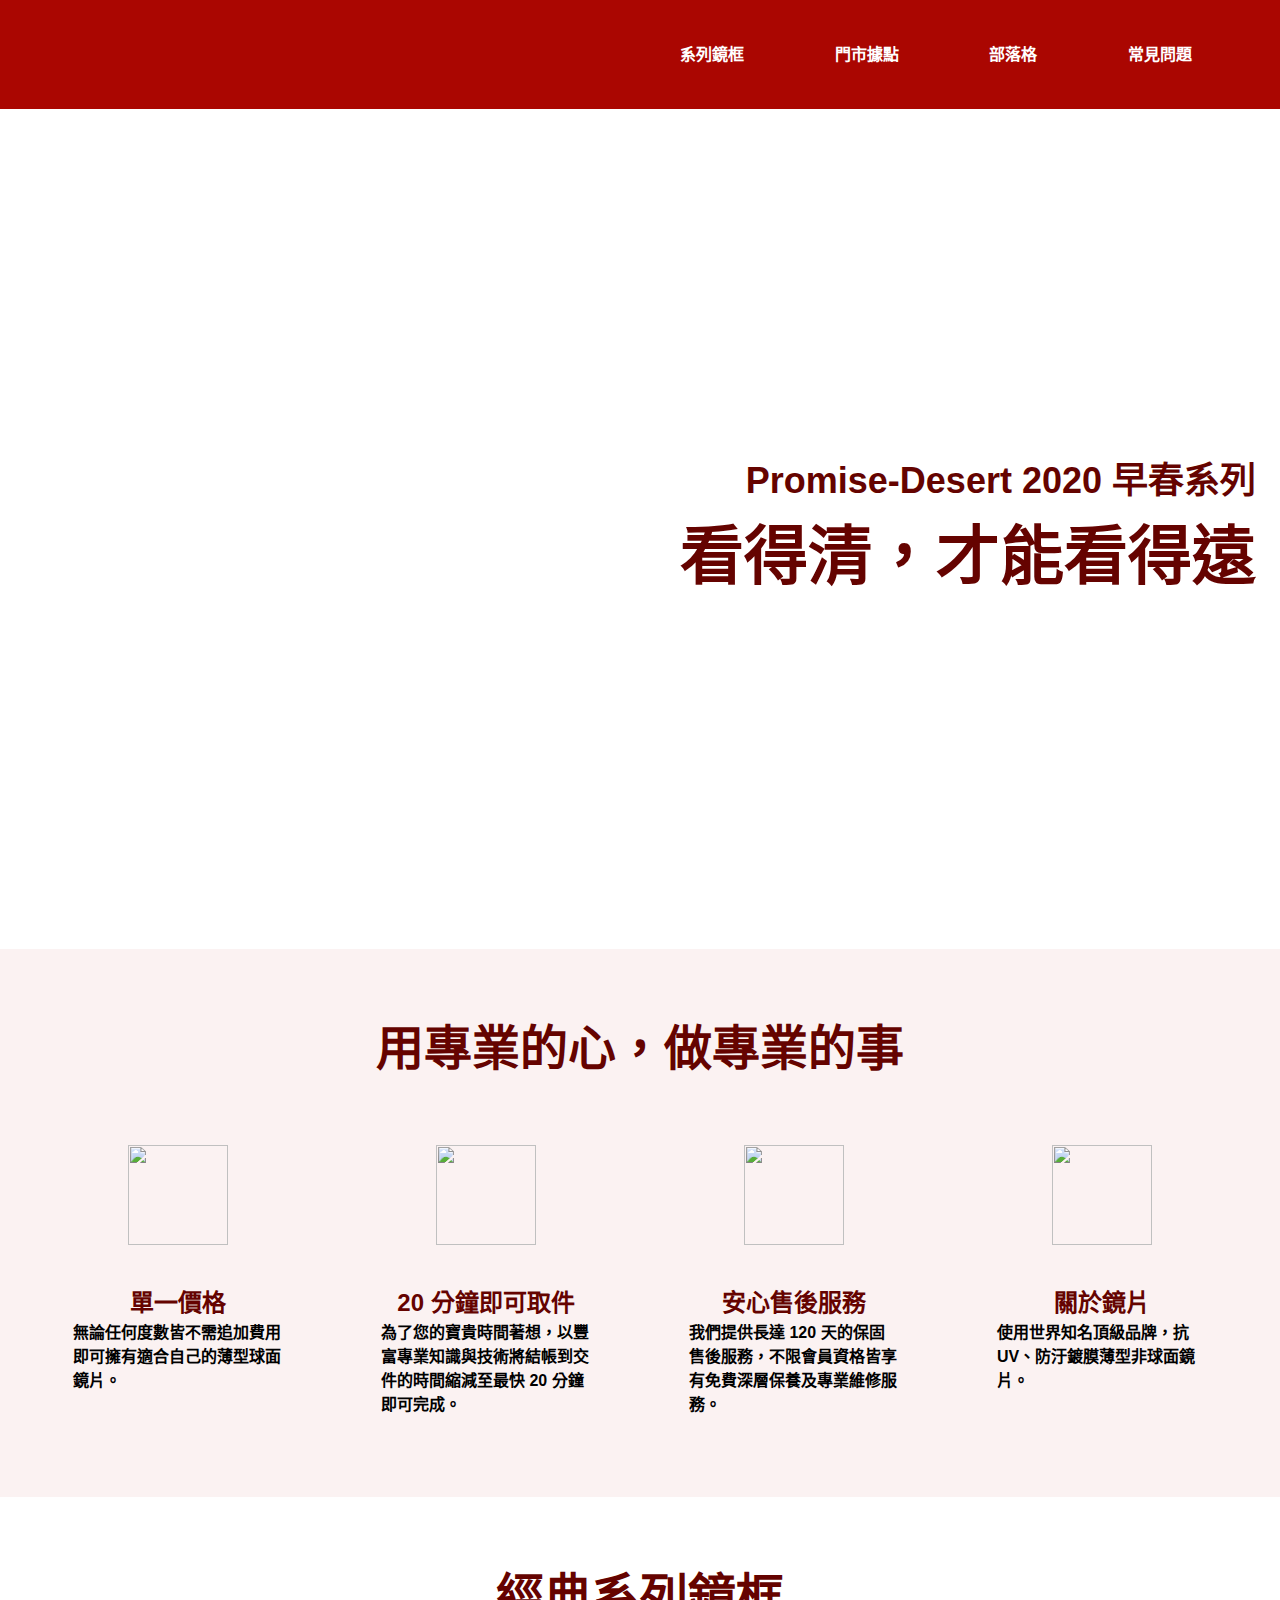
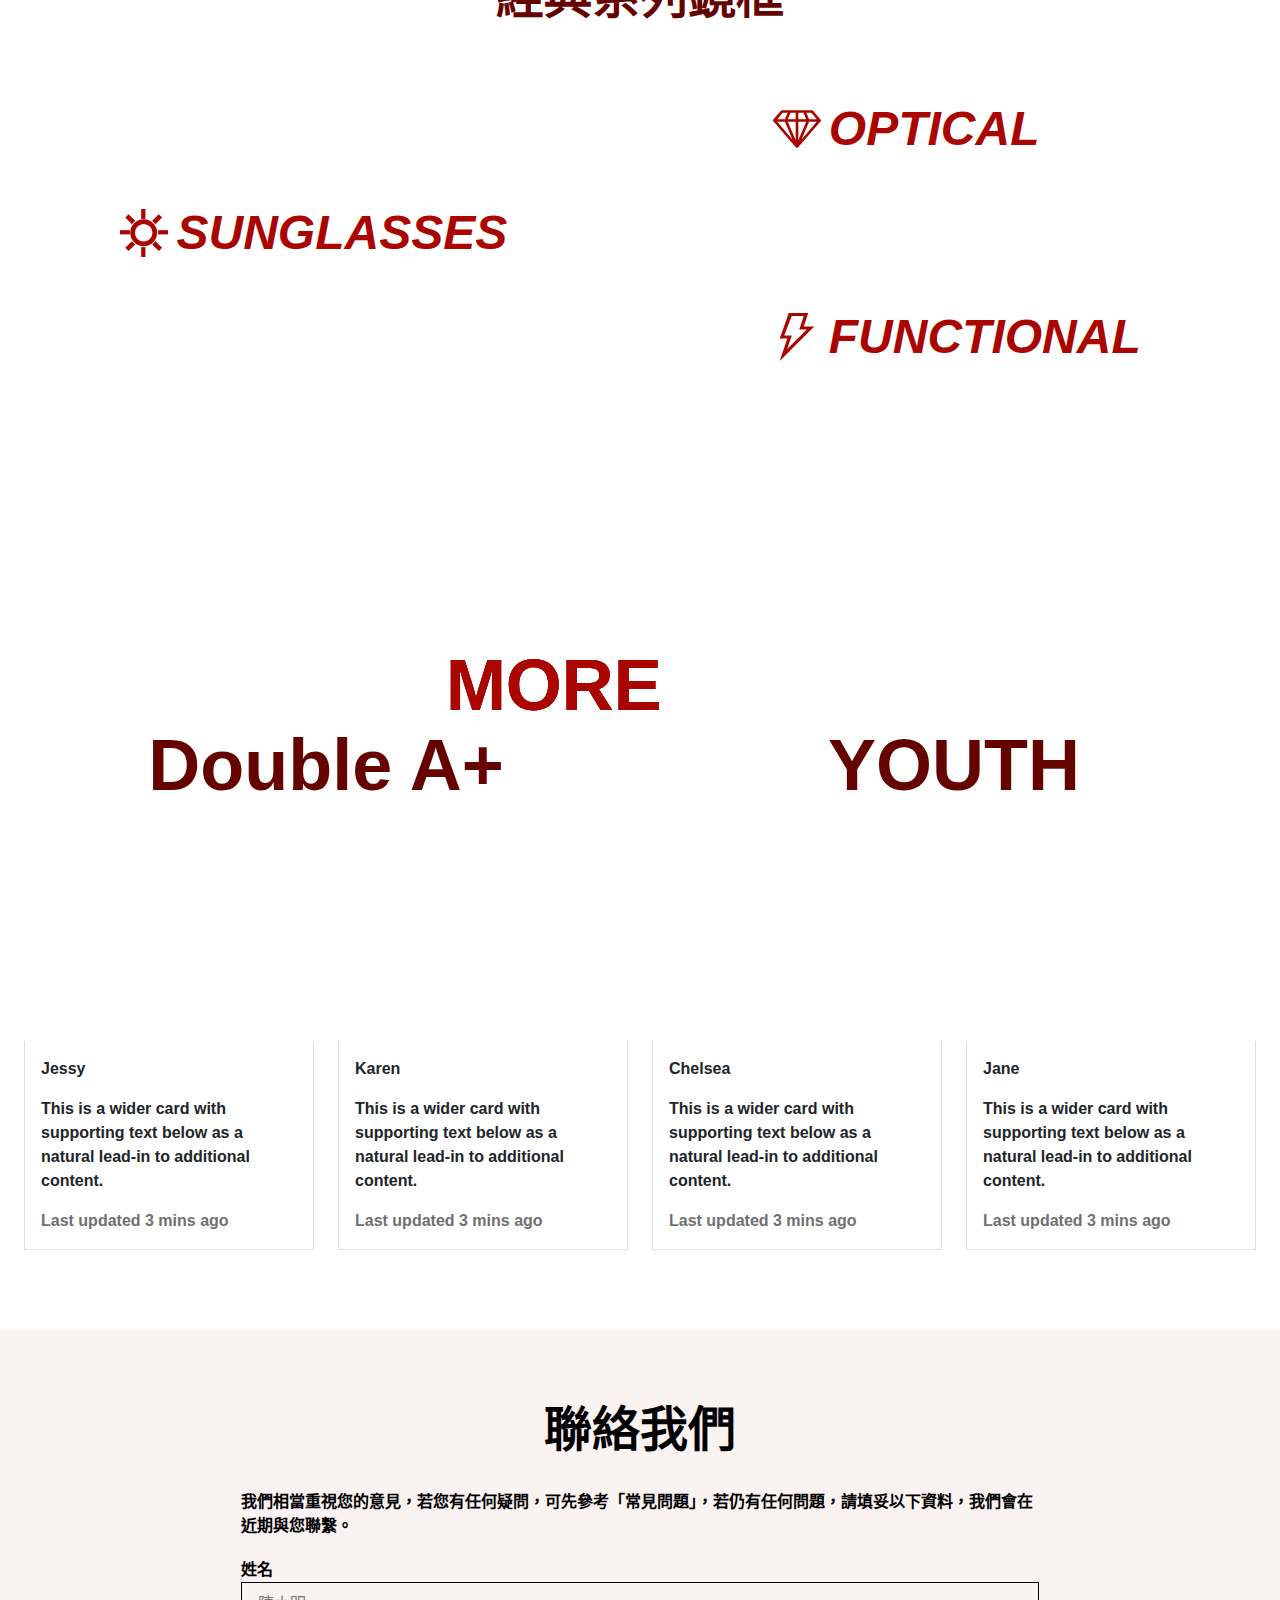
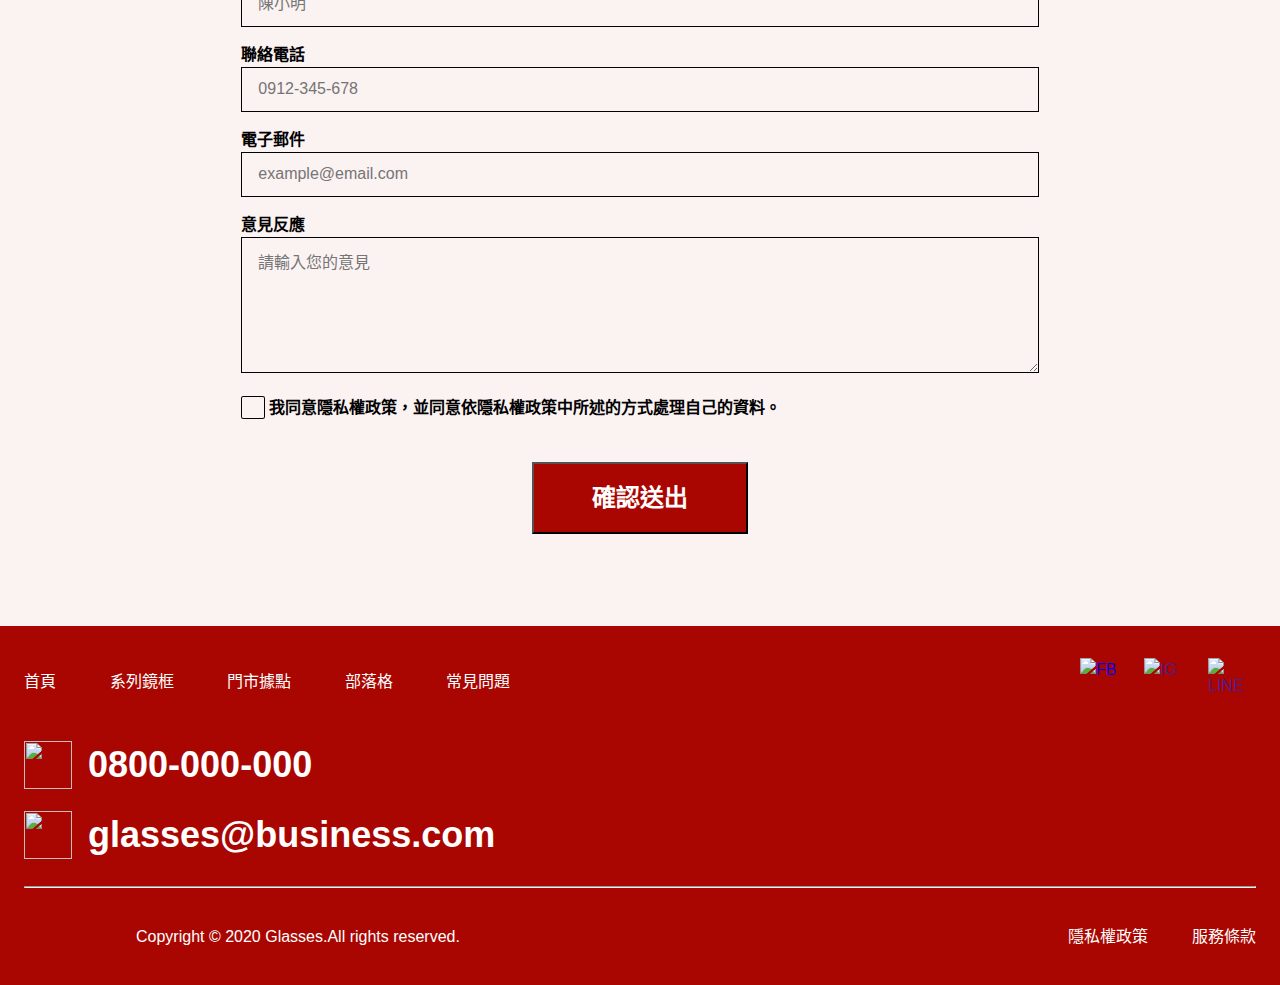
==== commit 5e34dac7: "新增__question頁面" ====
--- a/index.html
+++ b/index.html
@@ -26,7 +26,7 @@
 
   <header>
     <nav class="navbar bg-secondary text-white">
-      <a href="">
+      <a href="index.html">
         <h1 class="logo">六角眼鏡</h1>
       </a>
       <button type="button" class="navbar__toggler">
@@ -36,10 +36,10 @@
         <a href="product.html" class="navbar__link">系列鏡框</a>
         <a href="" class="navbar__link">門市據點</a>
         <a href="" class="navbar__link">部落格</a>
-        <a href="" class="navbar__link">常見問題</a>
+        <a href="question.html" class="navbar__link">常見問題</a>
       </div>
     </nav>
-    <div class="banner text-primary ">
+    <div class="banner banner__index text-primary ">
       <div class="container  h-100 d-flex flex-direction--column align-items--end justify-content--center">
         <h3 >Promise-Desert 2020 早春系列</h3>
         <h2 class="h1 ">看得清，才能看得遠</h2>
--- a/css/all.css
+++ b/css/all.css
@@ -132,6 +132,48 @@
   margin: 0;
 }
 
+.footer {
+  font-weight: normal;
+  padding-bottom: 24px;
+}
+
+.footer .navbar {
+  justify-content: space-between;
+  padding: 32px 0;
+}
+
+.footer .navbar__list {
+  width: 486px;
+}
+
+@media screen and (max-width: 576px) {
+  .footer .navbar {
+    align-items: start;
+    padding: 24px 0;
+  }
+  .footer .copyright {
+    display: block;
+    position: relative;
+  }
+  .footer .copyright::before {
+    position: absolute;
+    content: "";
+    width: 48px;
+    height: 28px;
+    background-image: url("../img/logo-new_工作區域 1@2x.png");
+    background-size: contain;
+    background-repeat: no-repeat;
+    right: 0;
+    bottom: 0;
+  }
+}
+
+@media screen and (max-width: 576px) and (max-width: 576px) {
+  .footer .copyright {
+    font-size: 14px;
+  }
+}
+
 .custom__bg {
   background-image: url("../img/nick-owuor-astro-nic-visuals-54Q_HvMWtVE-unsplash.png");
   background-size: cover;
@@ -170,35 +212,21 @@
 }
 
 .section__service .inner__list {
-  display: -webkit-box;
-  display: -ms-flexbox;
   display: flex;
-  -webkit-box-pack: justify;
-      -ms-flex-pack: justify;
-          justify-content: space-between;
-  -ms-flex-wrap: wrap;
-      flex-wrap: wrap;
+  justify-content: space-between;
+  flex-wrap: wrap;
 }
 
 @media screen and (max-width: 576px) {
   .section__service .inner__list {
-    -webkit-box-pack: center;
-        -ms-flex-pack: center;
-            justify-content: center;
+    justify-content: center;
   }
 }
 
 .section__service .inner__item {
-  display: -webkit-box;
-  display: -ms-flexbox;
   display: flex;
-  -webkit-box-orient: vertical;
-  -webkit-box-direction: normal;
-      -ms-flex-direction: column;
-          flex-direction: column;
-  -webkit-box-align: center;
-      -ms-flex-align: center;
-          align-items: center;
+  flex-direction: column;
+  align-items: center;
   padding: 0 37px;
 }
 
@@ -233,22 +261,14 @@
 }
 
 .section__classic .inner__item {
-  display: -webkit-box;
-  display: -ms-flexbox;
   display: flex;
-  -webkit-box-pack: justify;
-      -ms-flex-pack: justify;
-          justify-content: space-between;
-  -webkit-box-align: center;
-      -ms-flex-align: center;
-          align-items: center;
+  justify-content: space-between;
+  align-items: center;
 }
 
 @media screen and (max-width: 576px) {
   .section__classic .inner__item {
-    -webkit-box-pack: center;
-        -ms-flex-pack: center;
-            justify-content: center;
+    justify-content: center;
     height: 134px;
     color: white;
     background-position: center;
@@ -264,29 +284,19 @@
 }
 
 .section__classic .inner__item:nth-child(2) {
-  -webkit-box-orient: horizontal;
-  -webkit-box-direction: reverse;
-      -ms-flex-direction: row-reverse;
-          flex-direction: row-reverse;
+  flex-direction: row-reverse;
 }
 
 .section__classic .inner__item:nth-child(2) .inner__text {
-  -webkit-box-pack: end;
-      -ms-flex-pack: end;
-          justify-content: flex-end;
+  justify-content: flex-end;
 }
 
 @media screen and (max-width: 768px) {
   .section__classic .inner__item:nth-child(2) {
-    -webkit-box-orient: horizontal;
-    -webkit-box-direction: normal;
-        -ms-flex-direction: row;
-            flex-direction: row;
+    flex-direction: row;
   }
   .section__classic .inner__item:nth-child(2) .inner__text {
-    -webkit-box-pack: center;
-        -ms-flex-pack: center;
-            justify-content: center;
+    justify-content: center;
   }
 }
 
@@ -313,12 +323,8 @@
 }
 
 .section__classic .inner__text {
-  display: -webkit-box;
-  display: -ms-flexbox;
   display: flex;
-  -webkit-box-align: center;
-      -ms-flex-align: center;
-          align-items: center;
+  align-items: center;
   font-weight: bolder;
   width: 40%;
 }
@@ -326,9 +332,7 @@
 @media screen and (max-width: 1199px) {
   .section__classic .inner__text {
     width: 34%;
-    -webkit-box-pack: center;
-        -ms-flex-pack: center;
-            justify-content: center;
+    justify-content: center;
     font-size: 28px;
     line-height: 42px;
   }
@@ -353,12 +357,8 @@
 }
 
 .section__jointName .inner__mixed {
-  display: -webkit-box;
-  display: -ms-flexbox;
   display: flex;
-  -webkit-box-pack: center;
-      -ms-flex-pack: center;
-          justify-content: center;
+  justify-content: center;
   margin-bottom: 3.75rem;
 }
 
@@ -417,20 +417,14 @@
 
 @media screen and (max-width: 1199px) {
   .section__jointName .inner__mixed__secondary > li:last-child {
-    -webkit-box-pack: start;
-        -ms-flex-pack: start;
-            justify-content: start;
+    justify-content: start;
   }
 }
 
 @media screen and (max-width: 576px) {
   .section__jointName .inner__mixed__secondary > li:last-child {
-    -webkit-box-pack: center;
-        -ms-flex-pack: center;
-            justify-content: center;
-    -webkit-box-align: start;
-        -ms-flex-align: start;
-            align-items: start;
+    justify-content: center;
+    align-items: start;
   }
 }
 
@@ -455,62 +449,53 @@
 
 @media screen and (max-width: 576px) {
   .section__jointName .inner__more {
-    -webkit-box-align: start;
-        -ms-flex-align: start;
-            align-items: start;
+    align-items: start;
     margin-right: 0px;
     max-width: 62%;
   }
 }
 
 .section__jointName .inner__more:hover .inner__more--imgHover {
-  -webkit-transform: translateX(15px);
-          transform: translateX(15px);
+  transform: translateX(15px);
 }
 
 .section__jointName .inner__more:hover .inner__more--textHover::before {
   font-size: 64px;
   opacity: 0.7;
-  -webkit-transform: translateY(-60px);
-          transform: translateY(-60px);
+  transform: translateY(-60px);
 }
 
 @media screen and (max-width: 1199px) {
   .section__jointName .inner__more:hover .inner__more--textHover::before {
     font-size: 30px;
-    -webkit-transform: translateY(-50px);
-            transform: translateY(-50px);
+    transform: translateY(-50px);
   }
 }
 
 @media screen and (max-width: 768px) {
   .section__jointName .inner__more:hover .inner__more--textHover::before {
     font-size: 16px;
-    -webkit-transform: translateY(-50px);
-            transform: translateY(-50px);
+    transform: translateY(-50px);
   }
 }
 
 .section__jointName .inner__more:hover .inner__more--textHover::after {
   font-size: 48px;
   opacity: 0.4;
-  -webkit-transform: translateY(-90px);
-          transform: translateY(-90px);
+  transform: translateY(-90px);
 }
 
 @media screen and (max-width: 1199px) {
   .section__jointName .inner__more:hover .inner__more--textHover::after {
     font-size: 20px;
-    -webkit-transform: translateY(-80px);
-            transform: translateY(-80px);
+    transform: translateY(-80px);
   }
 }
 
 @media screen and (max-width: 768px) {
   .section__jointName .inner__more:hover .inner__more--textHover::after {
     font-size: 8px;
-    -webkit-transform: translateY(-50px);
-            transform: translateY(-50px);
+    transform: translateY(-50px);
   }
 }
 
@@ -518,8 +503,7 @@
   position: absolute;
   top: 50%;
   right: -84px;
-  -webkit-transform: translateY(-50%);
-          transform: translateY(-50%);
+  transform: translateY(-50%);
 }
 
 @media screen and (max-width: 1199px) {
@@ -582,7 +566,6 @@
   font-size: 72px;
   top: 0;
   left: 32px;
-  -webkit-transition: 0.3s;
   transition: 0.3s;
   z-index: 9;
 }
@@ -614,13 +597,11 @@
 }
 
 .section__jointName .inner__more--textHover::after {
-  -webkit-transition: 0.65s;
   transition: 0.65s;
 }
 
 .section__jointName .inner__more--imgHover {
   margin-left: 17px;
-  -webkit-transition: 0.5s;
   transition: 0.5s;
 }
 
@@ -704,8 +685,7 @@
   position: absolute;
   top: 50%;
   left: 50%;
-  -webkit-transform: translate(-50%, -50%);
-          transform: translate(-50%, -50%);
+  transform: translate(-50%, -50%);
   white-space: nowrap;
   z-index: 9;
 }
@@ -755,21 +735,6 @@
   padding: 14px 16px;
   border: 1px solid #000;
   background-color: transparent;
-}
-
-.section__contactUs .form__input::-webkit-input-placeholder {
-  font-size: 16px;
-  line-height: 1.5;
-}
-
-.section__contactUs .form__input:-ms-input-placeholder {
-  font-size: 16px;
-  line-height: 1.5;
-}
-
-.section__contactUs .form__input::-ms-input-placeholder {
-  font-size: 16px;
-  line-height: 1.5;
 }
 
 .section__contactUs .form__input::placeholder {
@@ -817,52 +782,6 @@
   cursor: pointer;
 }
 
-.footer {
-  font-weight: normal;
-  padding-bottom: 24px;
-}
-
-.footer .navbar {
-  -webkit-box-pack: justify;
-      -ms-flex-pack: justify;
-          justify-content: space-between;
-  padding: 32px 0;
-}
-
-.footer .navbar__list {
-  width: 486px;
-}
-
-@media screen and (max-width: 576px) {
-  .footer .navbar {
-    -webkit-box-align: start;
-        -ms-flex-align: start;
-            align-items: start;
-    padding: 24px 0;
-  }
-  .footer .copyright {
-    display: block;
-    position: relative;
-  }
-  .footer .copyright::before {
-    position: absolute;
-    content: "";
-    width: 48px;
-    height: 28px;
-    background-image: url("../img/logo-new_工作區域 1@2x.png");
-    background-size: contain;
-    background-repeat: no-repeat;
-    right: 0;
-    bottom: 0;
-  }
-}
-
-@media screen and (max-width: 576px) and (max-width: 576px) {
-  .footer .copyright {
-    font-size: 14px;
-  }
-}
-
 .product__title {
   font-size: 42px;
   line-height: 1.5;
@@ -879,8 +798,32 @@
   background-color: #AA0601;
 }
 
-.product + .product__title {
+.product__title + .product__title {
   border-left: 1px solid #dcdcdc;
+}
+
+.product__banner {
+  margin-bottom: 88px;
+}
+
+.product__price {
+  color: #AA0601;
+}
+
+.product__color {
+  width: 24px;
+  height: 24px;
+  border-radius: 4px;
+  border: 0;
+  cursor: pointer;
+}
+
+.product__color:first-child {
+  background-color: #5F3E2D;
+}
+
+.product__color:last-child {
+  background-color: #B75929;
 }
 
 /* 背景與文字顏色 */
@@ -976,6 +919,1409 @@
 
 .border-dark {
   border: 1px solid black;
+}
+
+.icon {
+  width: 48px;
+  height: 48px;
+}
+
+@media screen and (max-width: 768px) {
+  .icon {
+    width: 32px;
+    height: 32px;
+  }
+}
+
+/* 主容器 */
+/* 主容器容器寬度 = 內容寬度 + 欄位間距 */
+/* 1920px 意義為滿版 ; 設計稿內容寬度為 1200px ; 欄位間距為 24px */
+.container {
+  max-width: 1248px px;
+  padding: 0 24px;
+  margin: 0 auto;
+}
+
+.container--fluid {
+  max-width: auto;
+  padding: 0 12px;
+}
+
+@media screen and (max-width: 768px) {
+  .container {
+    max-width: 1296px px;
+    padding: 0 96px;
+  }
+}
+
+@media screen and (max-width: 576px) {
+  .container {
+    padding: 0 12px;
+  }
+}
+
+.jointContainer {
+  max-width: 1540px;
+  margin: 0 auto;
+}
+
+@media screen and (max-width: 1199px) {
+  .jointContainer {
+    max-width: 1296px px;
+    padding: 0 48px;
+  }
+}
+
+@media screen and (max-width: 576px) {
+  .jointContainer {
+    padding: 0 12px;
+  }
+}
+
+/* 子容器 */
+.row {
+  display: flex;
+  flex-wrap: wrap;
+  margin-left: -12px;
+  margin-right: -12px;
+}
+
+@media screen and (max-width: 768px) {
+  .row {
+    margin-left: -48px;
+    margin-right: -48px;
+  }
+}
+
+.col-1 {
+  /* 內容需要100%才能佔滿，內容可能不足以撐開 */
+  width: 100%;
+  padding: 0 12px;
+  /* 取消 flex預設 */
+  flex-basis: 0;
+  flex-grow: 1;
+  /* 佔 $i 欄寬度 */
+  max-width: 8.33333%;
+  /* flex: flex-grow flex-shrink flex-basis */
+  flex: 0 0 8.33333%;
+}
+
+.col-2 {
+  /* 內容需要100%才能佔滿，內容可能不足以撐開 */
+  width: 100%;
+  padding: 0 12px;
+  /* 取消 flex預設 */
+  flex-basis: 0;
+  flex-grow: 1;
+  /* 佔 $i 欄寬度 */
+  max-width: 16.66667%;
+  /* flex: flex-grow flex-shrink flex-basis */
+  flex: 0 0 16.66667%;
+}
+
+.col-3 {
+  /* 內容需要100%才能佔滿，內容可能不足以撐開 */
+  width: 100%;
+  padding: 0 12px;
+  /* 取消 flex預設 */
+  flex-basis: 0;
+  flex-grow: 1;
+  /* 佔 $i 欄寬度 */
+  max-width: 25%;
+  /* flex: flex-grow flex-shrink flex-basis */
+  flex: 0 0 25%;
+}
+
+.col-4 {
+  /* 內容需要100%才能佔滿，內容可能不足以撐開 */
+  width: 100%;
+  padding: 0 12px;
+  /* 取消 flex預設 */
+  flex-basis: 0;
+  flex-grow: 1;
+  /* 佔 $i 欄寬度 */
+  max-width: 33.33333%;
+  /* flex: flex-grow flex-shrink flex-basis */
+  flex: 0 0 33.33333%;
+}
+
+.col-5 {
+  /* 內容需要100%才能佔滿，內容可能不足以撐開 */
+  width: 100%;
+  padding: 0 12px;
+  /* 取消 flex預設 */
+  flex-basis: 0;
+  flex-grow: 1;
+  /* 佔 $i 欄寬度 */
+  max-width: 41.66667%;
+  /* flex: flex-grow flex-shrink flex-basis */
+  flex: 0 0 41.66667%;
+}
+
+.col-6 {
+  /* 內容需要100%才能佔滿，內容可能不足以撐開 */
+  width: 100%;
+  padding: 0 12px;
+  /* 取消 flex預設 */
+  flex-basis: 0;
+  flex-grow: 1;
+  /* 佔 $i 欄寬度 */
+  max-width: 50%;
+  /* flex: flex-grow flex-shrink flex-basis */
+  flex: 0 0 50%;
+}
+
+.col-7 {
+  /* 內容需要100%才能佔滿，內容可能不足以撐開 */
+  width: 100%;
+  padding: 0 12px;
+  /* 取消 flex預設 */
+  flex-basis: 0;
+  flex-grow: 1;
+  /* 佔 $i 欄寬度 */
+  max-width: 58.33333%;
+  /* flex: flex-grow flex-shrink flex-basis */
+  flex: 0 0 58.33333%;
+}
+
+.col-8 {
+  /* 內容需要100%才能佔滿，內容可能不足以撐開 */
+  width: 100%;
+  padding: 0 12px;
+  /* 取消 flex預設 */
+  flex-basis: 0;
+  flex-grow: 1;
+  /* 佔 $i 欄寬度 */
+  max-width: 66.66667%;
+  /* flex: flex-grow flex-shrink flex-basis */
+  flex: 0 0 66.66667%;
+}
+
+.col-9 {
+  /* 內容需要100%才能佔滿，內容可能不足以撐開 */
+  width: 100%;
+  padding: 0 12px;
+  /* 取消 flex預設 */
+  flex-basis: 0;
+  flex-grow: 1;
+  /* 佔 $i 欄寬度 */
+  max-width: 75%;
+  /* flex: flex-grow flex-shrink flex-basis */
+  flex: 0 0 75%;
+}
+
+.col-10 {
+  /* 內容需要100%才能佔滿，內容可能不足以撐開 */
+  width: 100%;
+  padding: 0 12px;
+  /* 取消 flex預設 */
+  flex-basis: 0;
+  flex-grow: 1;
+  /* 佔 $i 欄寬度 */
+  max-width: 83.33333%;
+  /* flex: flex-grow flex-shrink flex-basis */
+  flex: 0 0 83.33333%;
+}
+
+.col-11 {
+  /* 內容需要100%才能佔滿，內容可能不足以撐開 */
+  width: 100%;
+  padding: 0 12px;
+  /* 取消 flex預設 */
+  flex-basis: 0;
+  flex-grow: 1;
+  /* 佔 $i 欄寬度 */
+  max-width: 91.66667%;
+  /* flex: flex-grow flex-shrink flex-basis */
+  flex: 0 0 91.66667%;
+}
+
+.col-12 {
+  /* 內容需要100%才能佔滿，內容可能不足以撐開 */
+  width: 100%;
+  padding: 0 12px;
+  /* 取消 flex預設 */
+  flex-basis: 0;
+  flex-grow: 1;
+  /* 佔 $i 欄寬度 */
+  max-width: 100%;
+  /* flex: flex-grow flex-shrink flex-basis */
+  flex: 0 0 100%;
+}
+
+@media screen and (max-width: 1199px) {
+  .col-lg-1 {
+    width: 100%;
+    padding: 0 12px;
+    flex-basis: 0;
+    flex-grow: 1;
+    max-width: 8.33333%;
+    flex: 0 0 8.33333%;
+  }
+  .col-lg-2 {
+    width: 100%;
+    padding: 0 12px;
+    flex-basis: 0;
+    flex-grow: 1;
+    max-width: 16.66667%;
+    flex: 0 0 16.66667%;
+  }
+  .col-lg-3 {
+    width: 100%;
+    padding: 0 12px;
+    flex-basis: 0;
+    flex-grow: 1;
+    max-width: 25%;
+    flex: 0 0 25%;
+  }
+  .col-lg-4 {
+    width: 100%;
+    padding: 0 12px;
+    flex-basis: 0;
+    flex-grow: 1;
+    max-width: 33.33333%;
+    flex: 0 0 33.33333%;
+  }
+  .col-lg-5 {
+    width: 100%;
+    padding: 0 12px;
+    flex-basis: 0;
+    flex-grow: 1;
+    max-width: 41.66667%;
+    flex: 0 0 41.66667%;
+  }
+  .col-lg-6 {
+    width: 100%;
+    padding: 0 12px;
+    flex-basis: 0;
+    flex-grow: 1;
+    max-width: 50%;
+    flex: 0 0 50%;
+  }
+  .col-lg-7 {
+    width: 100%;
+    padding: 0 12px;
+    flex-basis: 0;
+    flex-grow: 1;
+    max-width: 58.33333%;
+    flex: 0 0 58.33333%;
+  }
+  .col-lg-8 {
+    width: 100%;
+    padding: 0 12px;
+    flex-basis: 0;
+    flex-grow: 1;
+    max-width: 66.66667%;
+    flex: 0 0 66.66667%;
+  }
+  .col-lg-9 {
+    width: 100%;
+    padding: 0 12px;
+    flex-basis: 0;
+    flex-grow: 1;
+    max-width: 75%;
+    flex: 0 0 75%;
+  }
+  .col-lg-10 {
+    width: 100%;
+    padding: 0 12px;
+    flex-basis: 0;
+    flex-grow: 1;
+    max-width: 83.33333%;
+    flex: 0 0 83.33333%;
+  }
+  .col-lg-11 {
+    width: 100%;
+    padding: 0 12px;
+    flex-basis: 0;
+    flex-grow: 1;
+    max-width: 91.66667%;
+    flex: 0 0 91.66667%;
+  }
+  .col-lg-12 {
+    width: 100%;
+    padding: 0 12px;
+    flex-basis: 0;
+    flex-grow: 1;
+    max-width: 100%;
+    flex: 0 0 100%;
+  }
+}
+
+@media screen and (max-width: 768px) {
+  .col-md-1 {
+    width: 100%;
+    padding: 0 12px;
+    flex-basis: 0;
+    flex-grow: 1;
+    max-width: 8.33333%;
+    flex: 0 0 8.33333%;
+  }
+  .col-md-2 {
+    width: 100%;
+    padding: 0 12px;
+    flex-basis: 0;
+    flex-grow: 1;
+    max-width: 16.66667%;
+    flex: 0 0 16.66667%;
+  }
+  .col-md-3 {
+    width: 100%;
+    padding: 0 12px;
+    flex-basis: 0;
+    flex-grow: 1;
+    max-width: 25%;
+    flex: 0 0 25%;
+  }
+  .col-md-4 {
+    width: 100%;
+    padding: 0 12px;
+    flex-basis: 0;
+    flex-grow: 1;
+    max-width: 33.33333%;
+    flex: 0 0 33.33333%;
+  }
+  .col-md-5 {
+    width: 100%;
+    padding: 0 12px;
+    flex-basis: 0;
+    flex-grow: 1;
+    max-width: 41.66667%;
+    flex: 0 0 41.66667%;
+  }
+  .col-md-6 {
+    width: 100%;
+    padding: 0 12px;
+    flex-basis: 0;
+    flex-grow: 1;
+    max-width: 50%;
+    flex: 0 0 50%;
+  }
+  .col-md-7 {
+    width: 100%;
+    padding: 0 12px;
+    flex-basis: 0;
+    flex-grow: 1;
+    max-width: 58.33333%;
+    flex: 0 0 58.33333%;
+  }
+  .col-md-8 {
+    width: 100%;
+    padding: 0 12px;
+    flex-basis: 0;
+    flex-grow: 1;
+    max-width: 66.66667%;
+    flex: 0 0 66.66667%;
+  }
+  .col-md-9 {
+    width: 100%;
+    padding: 0 12px;
+    flex-basis: 0;
+    flex-grow: 1;
+    max-width: 75%;
+    flex: 0 0 75%;
+  }
+  .col-md-10 {
+    width: 100%;
+    padding: 0 12px;
+    flex-basis: 0;
+    flex-grow: 1;
+    max-width: 83.33333%;
+    flex: 0 0 83.33333%;
+  }
+  .col-md-11 {
+    width: 100%;
+    padding: 0 12px;
+    flex-basis: 0;
+    flex-grow: 1;
+    max-width: 91.66667%;
+    flex: 0 0 91.66667%;
+  }
+  .col-md-12 {
+    width: 100%;
+    padding: 0 12px;
+    flex-basis: 0;
+    flex-grow: 1;
+    max-width: 100%;
+    flex: 0 0 100%;
+  }
+}
+
+@media screen and (max-width: 576px) {
+  .col-sm-1 {
+    width: 100%;
+    padding: 0 12px;
+    flex-basis: 0;
+    flex-grow: 1;
+    max-width: 8.33333%;
+    flex: 0 0 8.33333%;
+  }
+  .col-1 {
+    width: 100%;
+    max-width: 100%;
+    flex: 0 0  100%;
+  }
+  .col-md-1 {
+    width: 100%;
+    max-width: 100%;
+    flex: 0 0  100%;
+  }
+  .col-lg-1 {
+    width: 100%;
+    max-width: 100%;
+    flex: 0 0  100%;
+  }
+  .col-sm-2 {
+    width: 100%;
+    padding: 0 12px;
+    flex-basis: 0;
+    flex-grow: 1;
+    max-width: 16.66667%;
+    flex: 0 0 16.66667%;
+  }
+  .col-2 {
+    width: 100%;
+    max-width: 100%;
+    flex: 0 0  100%;
+  }
+  .col-md-2 {
+    width: 100%;
+    max-width: 100%;
+    flex: 0 0  100%;
+  }
+  .col-lg-2 {
+    width: 100%;
+    max-width: 100%;
+    flex: 0 0  100%;
+  }
+  .col-sm-3 {
+    width: 100%;
+    padding: 0 12px;
+    flex-basis: 0;
+    flex-grow: 1;
+    max-width: 25%;
+    flex: 0 0 25%;
+  }
+  .col-3 {
+    width: 100%;
+    max-width: 100%;
+    flex: 0 0  100%;
+  }
+  .col-md-3 {
+    width: 100%;
+    max-width: 100%;
+    flex: 0 0  100%;
+  }
+  .col-lg-3 {
+    width: 100%;
+    max-width: 100%;
+    flex: 0 0  100%;
+  }
+  .col-sm-4 {
+    width: 100%;
+    padding: 0 12px;
+    flex-basis: 0;
+    flex-grow: 1;
+    max-width: 33.33333%;
+    flex: 0 0 33.33333%;
+  }
+  .col-4 {
+    width: 100%;
+    max-width: 100%;
+    flex: 0 0  100%;
+  }
+  .col-md-4 {
+    width: 100%;
+    max-width: 100%;
+    flex: 0 0  100%;
+  }
+  .col-lg-4 {
+    width: 100%;
+    max-width: 100%;
+    flex: 0 0  100%;
+  }
+  .col-sm-5 {
+    width: 100%;
+    padding: 0 12px;
+    flex-basis: 0;
+    flex-grow: 1;
+    max-width: 41.66667%;
+    flex: 0 0 41.66667%;
+  }
+  .col-5 {
+    width: 100%;
+    max-width: 100%;
+    flex: 0 0  100%;
+  }
+  .col-md-5 {
+    width: 100%;
+    max-width: 100%;
+    flex: 0 0  100%;
+  }
+  .col-lg-5 {
+    width: 100%;
+    max-width: 100%;
+    flex: 0 0  100%;
+  }
+  .col-sm-6 {
+    width: 100%;
+    padding: 0 12px;
+    flex-basis: 0;
+    flex-grow: 1;
+    max-width: 50%;
+    flex: 0 0 50%;
+  }
+  .col-6 {
+    width: 100%;
+    max-width: 100%;
+    flex: 0 0  100%;
+  }
+  .col-md-6 {
+    width: 100%;
+    max-width: 100%;
+    flex: 0 0  100%;
+  }
+  .col-lg-6 {
+    width: 100%;
+    max-width: 100%;
+    flex: 0 0  100%;
+  }
+  .col-sm-7 {
+    width: 100%;
+    padding: 0 12px;
+    flex-basis: 0;
+    flex-grow: 1;
+    max-width: 58.33333%;
+    flex: 0 0 58.33333%;
+  }
+  .col-7 {
+    width: 100%;
+    max-width: 100%;
+    flex: 0 0  100%;
+  }
+  .col-md-7 {
+    width: 100%;
+    max-width: 100%;
+    flex: 0 0  100%;
+  }
+  .col-lg-7 {
+    width: 100%;
+    max-width: 100%;
+    flex: 0 0  100%;
+  }
+  .col-sm-8 {
+    width: 100%;
+    padding: 0 12px;
+    flex-basis: 0;
+    flex-grow: 1;
+    max-width: 66.66667%;
+    flex: 0 0 66.66667%;
+  }
+  .col-8 {
+    width: 100%;
+    max-width: 100%;
+    flex: 0 0  100%;
+  }
+  .col-md-8 {
+    width: 100%;
+    max-width: 100%;
+    flex: 0 0  100%;
+  }
+  .col-lg-8 {
+    width: 100%;
+    max-width: 100%;
+    flex: 0 0  100%;
+  }
+  .col-sm-9 {
+    width: 100%;
+    padding: 0 12px;
+    flex-basis: 0;
+    flex-grow: 1;
+    max-width: 75%;
+    flex: 0 0 75%;
+  }
+  .col-9 {
+    width: 100%;
+    max-width: 100%;
+    flex: 0 0  100%;
+  }
+  .col-md-9 {
+    width: 100%;
+    max-width: 100%;
+    flex: 0 0  100%;
+  }
+  .col-lg-9 {
+    width: 100%;
+    max-width: 100%;
+    flex: 0 0  100%;
+  }
+  .col-sm-10 {
+    width: 100%;
+    padding: 0 12px;
+    flex-basis: 0;
+    flex-grow: 1;
+    max-width: 83.33333%;
+    flex: 0 0 83.33333%;
+  }
+  .col-10 {
+    width: 100%;
+    max-width: 100%;
+    flex: 0 0  100%;
+  }
+  .col-md-10 {
+    width: 100%;
+    max-width: 100%;
+    flex: 0 0  100%;
+  }
+  .col-lg-10 {
+    width: 100%;
+    max-width: 100%;
+    flex: 0 0  100%;
+  }
+  .col-sm-11 {
+    width: 100%;
+    padding: 0 12px;
+    flex-basis: 0;
+    flex-grow: 1;
+    max-width: 91.66667%;
+    flex: 0 0 91.66667%;
+  }
+  .col-11 {
+    width: 100%;
+    max-width: 100%;
+    flex: 0 0  100%;
+  }
+  .col-md-11 {
+    width: 100%;
+    max-width: 100%;
+    flex: 0 0  100%;
+  }
+  .col-lg-11 {
+    width: 100%;
+    max-width: 100%;
+    flex: 0 0  100%;
+  }
+  .col-sm-12 {
+    width: 100%;
+    padding: 0 12px;
+    flex-basis: 0;
+    flex-grow: 1;
+    max-width: 100%;
+    flex: 0 0 100%;
+  }
+  .col-12 {
+    width: 100%;
+    max-width: 100%;
+    flex: 0 0  100%;
+  }
+  .col-md-12 {
+    width: 100%;
+    max-width: 100%;
+    flex: 0 0  100%;
+  }
+  .col-lg-12 {
+    width: 100%;
+    max-width: 100%;
+    flex: 0 0  100%;
+  }
+}
+
+.no-gutters {
+  margin-right: 0;
+  margin-left: 0;
+}
+
+.no-gutters [class*="col-"] {
+  padding-left: 0;
+  padding-right: 0;
+}
+
+/* spacing */
+.px-3 {
+  padding: 0 1.5rem;
+}
+
+.px-0 {
+  padding-right: 0;
+  padding-left: 0;
+}
+
+.py-3 {
+  padding: 1.5rem 0;
+}
+
+.py-4 {
+  padding: 2rem 0;
+}
+
+.mx-0 {
+  margin-left: 0;
+  margin-right: 0;
+}
+
+.mx-auto {
+  margin: 0 auto;
+}
+
+.my-auto {
+  margin: auto 0;
+}
+
+.pt-1 {
+  padding-top: 0.5rem;
+}
+
+.pr-1 {
+  padding-right: 0.5rem;
+}
+
+.pb-1 {
+  padding-bottom: 0.5rem;
+}
+
+.pl-1 {
+  padding-left: 0.5rem;
+}
+
+.mt-1 {
+  margin-top: 0.5rem;
+}
+
+.mr-1 {
+  margin-right: 0.5rem;
+}
+
+.mb-1 {
+  margin-bottom: 0.5rem;
+}
+
+.ml-1 {
+  margin-left: 0.5rem;
+}
+
+.pt-2 {
+  padding-top: 1rem;
+}
+
+.pr-2 {
+  padding-right: 1rem;
+}
+
+.pb-2 {
+  padding-bottom: 1rem;
+}
+
+.pl-2 {
+  padding-left: 1rem;
+}
+
+.mt-2 {
+  margin-top: 1rem;
+}
+
+.mr-2 {
+  margin-right: 1rem;
+}
+
+.mb-2 {
+  margin-bottom: 1rem;
+}
+
+.ml-2 {
+  margin-left: 1rem;
+}
+
+.pt-3 {
+  padding-top: 1.5rem;
+}
+
+.pr-3 {
+  padding-right: 1.5rem;
+}
+
+.pb-3 {
+  padding-bottom: 1.5rem;
+}
+
+.pl-3 {
+  padding-left: 1.5rem;
+}
+
+.mt-3 {
+  margin-top: 1.5rem;
+}
+
+.mr-3 {
+  margin-right: 1.5rem;
+}
+
+.mb-3 {
+  margin-bottom: 1.5rem;
+}
+
+.ml-3 {
+  margin-left: 1.5rem;
+}
+
+.pt-4 {
+  padding-top: 2rem;
+}
+
+.pr-4 {
+  padding-right: 2rem;
+}
+
+.pb-4 {
+  padding-bottom: 2rem;
+}
+
+.pl-4 {
+  padding-left: 2rem;
+}
+
+.mt-4 {
+  margin-top: 2rem;
+}
+
+.mr-4 {
+  margin-right: 2rem;
+}
+
+.mb-4 {
+  margin-bottom: 2rem;
+}
+
+.ml-4 {
+  margin-left: 2rem;
+}
+
+.pt-5 {
+  padding-top: 2.5rem;
+}
+
+.pr-5 {
+  padding-right: 2.5rem;
+}
+
+.pb-5 {
+  padding-bottom: 2.5rem;
+}
+
+.pl-5 {
+  padding-left: 2.5rem;
+}
+
+.mt-5 {
+  margin-top: 2.5rem;
+}
+
+.mr-5 {
+  margin-right: 2.5rem;
+}
+
+.mb-5 {
+  margin-bottom: 2.5rem;
+}
+
+.ml-5 {
+  margin-left: 2.5rem;
+}
+
+@media screen and (max-width: 1199px) {
+  .mx-lg-0 {
+    margin-left: 0;
+    margin-right: 0;
+  }
+  .pt-lg-1 {
+    padding-top: 0.5rem;
+  }
+  .pr-lg-1 {
+    padding-right: 0.5rem;
+  }
+  .pb-lg-1 {
+    padding-bottom: 0.5rem;
+  }
+  .pl-lg-1 {
+    padding-left: 0.5rem;
+  }
+  .mt-lg-1 {
+    margin-top: 0.5rem;
+  }
+  .mr-lg-1 {
+    margin-right: 0.5rem;
+  }
+  .mb-lg-1 {
+    margin-bottom: 0.5rem;
+  }
+  .ml-lg-1 {
+    margin-left: 0.5rem;
+  }
+  .pt-lg-2 {
+    padding-top: 1rem;
+  }
+  .pr-lg-2 {
+    padding-right: 1rem;
+  }
+  .pb-lg-2 {
+    padding-bottom: 1rem;
+  }
+  .pl-lg-2 {
+    padding-left: 1rem;
+  }
+  .mt-lg-2 {
+    margin-top: 1rem;
+  }
+  .mr-lg-2 {
+    margin-right: 1rem;
+  }
+  .mb-lg-2 {
+    margin-bottom: 1rem;
+  }
+  .ml-lg-2 {
+    margin-left: 1rem;
+  }
+  .pt-lg-3 {
+    padding-top: 1.5rem;
+  }
+  .pr-lg-3 {
+    padding-right: 1.5rem;
+  }
+  .pb-lg-3 {
+    padding-bottom: 1.5rem;
+  }
+  .pl-lg-3 {
+    padding-left: 1.5rem;
+  }
+  .mt-lg-3 {
+    margin-top: 1.5rem;
+  }
+  .mr-lg-3 {
+    margin-right: 1.5rem;
+  }
+  .mb-lg-3 {
+    margin-bottom: 1.5rem;
+  }
+  .ml-lg-3 {
+    margin-left: 1.5rem;
+  }
+  .pt-lg-4 {
+    padding-top: 2rem;
+  }
+  .pr-lg-4 {
+    padding-right: 2rem;
+  }
+  .pb-lg-4 {
+    padding-bottom: 2rem;
+  }
+  .pl-lg-4 {
+    padding-left: 2rem;
+  }
+  .mt-lg-4 {
+    margin-top: 2rem;
+  }
+  .mr-lg-4 {
+    margin-right: 2rem;
+  }
+  .mb-lg-4 {
+    margin-bottom: 2rem;
+  }
+  .ml-lg-4 {
+    margin-left: 2rem;
+  }
+  .pt-lg-5 {
+    padding-top: 2.5rem;
+  }
+  .pr-lg-5 {
+    padding-right: 2.5rem;
+  }
+  .pb-lg-5 {
+    padding-bottom: 2.5rem;
+  }
+  .pl-lg-5 {
+    padding-left: 2.5rem;
+  }
+  .mt-lg-5 {
+    margin-top: 2.5rem;
+  }
+  .mr-lg-5 {
+    margin-right: 2.5rem;
+  }
+  .mb-lg-5 {
+    margin-bottom: 2.5rem;
+  }
+  .ml-lg-5 {
+    margin-left: 2.5rem;
+  }
+}
+
+@media screen and (max-width: 768px) {
+  .mx-md-0 {
+    margin-left: 0;
+    margin-right: 0;
+  }
+  .pt-md-1 {
+    padding-top: 0.5rem;
+  }
+  .pr-md-1 {
+    padding-right: 0.5rem;
+  }
+  .pb-md-1 {
+    padding-bottom: 0.5rem;
+  }
+  .pl-md-1 {
+    padding-left: 0.5rem;
+  }
+  .mt-md-1 {
+    margin-top: 0.5rem;
+  }
+  .mr-md-1 {
+    margin-right: 0.5rem;
+  }
+  .mb-md-1 {
+    margin-bottom: 0.5rem;
+  }
+  .ml-md-1 {
+    margin-left: 0.5rem;
+  }
+  .pt-md-2 {
+    padding-top: 1rem;
+  }
+  .pr-md-2 {
+    padding-right: 1rem;
+  }
+  .pb-md-2 {
+    padding-bottom: 1rem;
+  }
+  .pl-md-2 {
+    padding-left: 1rem;
+  }
+  .mt-md-2 {
+    margin-top: 1rem;
+  }
+  .mr-md-2 {
+    margin-right: 1rem;
+  }
+  .mb-md-2 {
+    margin-bottom: 1rem;
+  }
+  .ml-md-2 {
+    margin-left: 1rem;
+  }
+  .pt-md-3 {
+    padding-top: 1.5rem;
+  }
+  .pr-md-3 {
+    padding-right: 1.5rem;
+  }
+  .pb-md-3 {
+    padding-bottom: 1.5rem;
+  }
+  .pl-md-3 {
+    padding-left: 1.5rem;
+  }
+  .mt-md-3 {
+    margin-top: 1.5rem;
+  }
+  .mr-md-3 {
+    margin-right: 1.5rem;
+  }
+  .mb-md-3 {
+    margin-bottom: 1.5rem;
+  }
+  .ml-md-3 {
+    margin-left: 1.5rem;
+  }
+  .pt-md-4 {
+    padding-top: 2rem;
+  }
+  .pr-md-4 {
+    padding-right: 2rem;
+  }
+  .pb-md-4 {
+    padding-bottom: 2rem;
+  }
+  .pl-md-4 {
+    padding-left: 2rem;
+  }
+  .mt-md-4 {
+    margin-top: 2rem;
+  }
+  .mr-md-4 {
+    margin-right: 2rem;
+  }
+  .mb-md-4 {
+    margin-bottom: 2rem;
+  }
+  .ml-md-4 {
+    margin-left: 2rem;
+  }
+  .pt-md-5 {
+    padding-top: 2.5rem;
+  }
+  .pr-md-5 {
+    padding-right: 2.5rem;
+  }
+  .pb-md-5 {
+    padding-bottom: 2.5rem;
+  }
+  .pl-md-5 {
+    padding-left: 2.5rem;
+  }
+  .mt-md-5 {
+    margin-top: 2.5rem;
+  }
+  .mr-md-5 {
+    margin-right: 2.5rem;
+  }
+  .mb-md-5 {
+    margin-bottom: 2.5rem;
+  }
+  .ml-md-5 {
+    margin-left: 2.5rem;
+  }
+}
+
+@media screen and (max-width: 576px) {
+  .py-sm-3 {
+    padding: 0 1.5rem;
+  }
+  .px-sm-0 {
+    padding-right: 0;
+    padding-left: 0;
+  }
+  .mx-sm-0 {
+    margin-left: 0;
+    margin-right: 0;
+  }
+  .pt-sm-1 {
+    padding-top: 0.5rem;
+  }
+  .pr-sm-1 {
+    padding-right: 0.5rem;
+  }
+  .pb-sm-1 {
+    padding-bottom: 0.5rem;
+  }
+  .pl-sm-1 {
+    padding-left: 0.5rem;
+  }
+  .mt-sm-1 {
+    margin-top: 0.5rem;
+  }
+  .mr-sm-1 {
+    margin-right: 0.5rem;
+  }
+  .mb-sm-1 {
+    margin-bottom: 0.5rem;
+  }
+  .ml-sm-1 {
+    margin-left: 0.5rem;
+  }
+  .pt-sm-2 {
+    padding-top: 1rem;
+  }
+  .pr-sm-2 {
+    padding-right: 1rem;
+  }
+  .pb-sm-2 {
+    padding-bottom: 1rem;
+  }
+  .pl-sm-2 {
+    padding-left: 1rem;
+  }
+  .mt-sm-2 {
+    margin-top: 1rem;
+  }
+  .mr-sm-2 {
+    margin-right: 1rem;
+  }
+  .mb-sm-2 {
+    margin-bottom: 1rem;
+  }
+  .ml-sm-2 {
+    margin-left: 1rem;
+  }
+  .pt-sm-3 {
+    padding-top: 1.5rem;
+  }
+  .pr-sm-3 {
+    padding-right: 1.5rem;
+  }
+  .pb-sm-3 {
+    padding-bottom: 1.5rem;
+  }
+  .pl-sm-3 {
+    padding-left: 1.5rem;
+  }
+  .mt-sm-3 {
+    margin-top: 1.5rem;
+  }
+  .mr-sm-3 {
+    margin-right: 1.5rem;
+  }
+  .mb-sm-3 {
+    margin-bottom: 1.5rem;
+  }
+  .ml-sm-3 {
+    margin-left: 1.5rem;
+  }
+  .pt-sm-4 {
+    padding-top: 2rem;
+  }
+  .pr-sm-4 {
+    padding-right: 2rem;
+  }
+  .pb-sm-4 {
+    padding-bottom: 2rem;
+  }
+  .pl-sm-4 {
+    padding-left: 2rem;
+  }
+  .mt-sm-4 {
+    margin-top: 2rem;
+  }
+  .mr-sm-4 {
+    margin-right: 2rem;
+  }
+  .mb-sm-4 {
+    margin-bottom: 2rem;
+  }
+  .ml-sm-4 {
+    margin-left: 2rem;
+  }
+  .pt-sm-5 {
+    padding-top: 2.5rem;
+  }
+  .pr-sm-5 {
+    padding-right: 2.5rem;
+  }
+  .pb-sm-5 {
+    padding-bottom: 2.5rem;
+  }
+  .pl-sm-5 {
+    padding-left: 2.5rem;
+  }
+  .mt-sm-5 {
+    margin-top: 2.5rem;
+  }
+  .mr-sm-5 {
+    margin-right: 2.5rem;
+  }
+  .mb-sm-5 {
+    margin-bottom: 2.5rem;
+  }
+  .ml-sm-5 {
+    margin-left: 2.5rem;
+  }
+}
+
+/* flex */
+.d-flex {
+  display: flex;
+}
+
+.flex-wrap {
+  flex-wrap: wrap;
+}
+
+.flex-nowrap {
+  flex-wrap: nowrap;
+}
+
+.flex-grow-0 {
+  flex-grow: 0;
+}
+
+.flex-direction--column {
+  flex-direction: column;
+}
+
+.justify-content--between {
+  justify-content: space-between;
+}
+
+.justify-content--end {
+  justify-content: flex-end;
+}
+
+.justify-content--center {
+  justify-content: center;
+}
+
+.align-items--start {
+  align-items: flex-start;
+}
+
+.align-items--center {
+  align-items: center;
+}
+
+.align-items--end {
+  align-items: flex-end;
+}
+
+.align-items--stretch {
+  align-items: stretch;
+}
+
+/* order */
+.order-1 {
+  order: 1;
+}
+
+.order-2 {
+  order: 2;
+}
+
+.order-3 {
+  order: 3;
+}
+
+.order-4 {
+  order: 4;
+}
+
+@media screen and (max-width: 768px) {
+  .order-md-1 {
+    order: 1;
+  }
+  .order-md-2 {
+    order: 2;
+  }
+  .order-md-3 {
+    order: 3;
+  }
+  .order-md-4 {
+    order: 4;
+  }
+}
+
+@media screen and (max-width: 576px) {
+  .flex-sm-wrap {
+    flex-wrap: wrap;
+  }
+}
+
+.banner {
+  height: 840px;
+  background-size: cover;
+  background-position: center;
+  background-repeat: no-repeat;
+}
+
+@media screen and (max-width: 576px) {
+  .banner {
+    height: 394px;
+  }
+}
+
+.banner__index {
+  background-image: url("../img/68.png");
+}
+
+.banner__question {
+  background-image: url("../img/72@2x.png");
+  height: 304px;
 }
 
 .logo {
@@ -996,1734 +2342,10 @@
   }
 }
 
-.icon {
-  width: 48px;
-  height: 48px;
-}
-
-@media screen and (max-width: 768px) {
-  .icon {
-    width: 32px;
-    height: 32px;
-  }
-}
-
-/* 主容器 */
-.container {
-  max-width: 1200px;
-  margin: 0 auto;
-}
-
-@media screen and (max-width: 1199px) {
-  .container {
-    max-width: 1224px;
-    padding: 0 24px;
-  }
-}
-
-@media screen and (max-width: 576px) {
-  .container {
-    padding: 0 12px;
-  }
-}
-
-.jointContainer {
-  margin: 0 auto;
-}
-
-@media screen and (max-width: 1199px) {
-  .jointContainer {
-    max-width: 1224px;
-    padding: 0 24px;
-  }
-}
-
-@media screen and (max-width: 576px) {
-  .jointContainer {
-    padding: 0 12px;
-  }
-}
-
-/* 子容器 */
-.row {
-  display: -webkit-box;
-  display: -ms-flexbox;
+.navbar {
   display: flex;
-  -ms-flex-wrap: wrap;
-      flex-wrap: wrap;
-  margin: -12px;
-}
-
-.col-1 {
-  /* 內容需要100%才能佔滿，內容可能不足以撐開 */
-  width: 100%;
-  padding: 0 12px;
-  /* 取消 flex預設 */
-  -ms-flex-preferred-size: 0;
-      flex-basis: 0;
-  -webkit-box-flex: 1;
-      -ms-flex-positive: 1;
-          flex-grow: 1;
-  /* 佔 $i 欄寬度 */
-  max-width: 8.33333%;
-  /* flex: flex-grow flex-shrink flex-basis */
-  -webkit-box-flex: 0;
-      -ms-flex: 0 0 8.33333%;
-          flex: 0 0 8.33333%;
-}
-
-.col-2 {
-  /* 內容需要100%才能佔滿，內容可能不足以撐開 */
-  width: 100%;
-  padding: 0 12px;
-  /* 取消 flex預設 */
-  -ms-flex-preferred-size: 0;
-      flex-basis: 0;
-  -webkit-box-flex: 1;
-      -ms-flex-positive: 1;
-          flex-grow: 1;
-  /* 佔 $i 欄寬度 */
-  max-width: 16.66667%;
-  /* flex: flex-grow flex-shrink flex-basis */
-  -webkit-box-flex: 0;
-      -ms-flex: 0 0 16.66667%;
-          flex: 0 0 16.66667%;
-}
-
-.col-3 {
-  /* 內容需要100%才能佔滿，內容可能不足以撐開 */
-  width: 100%;
-  padding: 0 12px;
-  /* 取消 flex預設 */
-  -ms-flex-preferred-size: 0;
-      flex-basis: 0;
-  -webkit-box-flex: 1;
-      -ms-flex-positive: 1;
-          flex-grow: 1;
-  /* 佔 $i 欄寬度 */
-  max-width: 25%;
-  /* flex: flex-grow flex-shrink flex-basis */
-  -webkit-box-flex: 0;
-      -ms-flex: 0 0 25%;
-          flex: 0 0 25%;
-}
-
-.col-4 {
-  /* 內容需要100%才能佔滿，內容可能不足以撐開 */
-  width: 100%;
-  padding: 0 12px;
-  /* 取消 flex預設 */
-  -ms-flex-preferred-size: 0;
-      flex-basis: 0;
-  -webkit-box-flex: 1;
-      -ms-flex-positive: 1;
-          flex-grow: 1;
-  /* 佔 $i 欄寬度 */
-  max-width: 33.33333%;
-  /* flex: flex-grow flex-shrink flex-basis */
-  -webkit-box-flex: 0;
-      -ms-flex: 0 0 33.33333%;
-          flex: 0 0 33.33333%;
-}
-
-.col-5 {
-  /* 內容需要100%才能佔滿，內容可能不足以撐開 */
-  width: 100%;
-  padding: 0 12px;
-  /* 取消 flex預設 */
-  -ms-flex-preferred-size: 0;
-      flex-basis: 0;
-  -webkit-box-flex: 1;
-      -ms-flex-positive: 1;
-          flex-grow: 1;
-  /* 佔 $i 欄寬度 */
-  max-width: 41.66667%;
-  /* flex: flex-grow flex-shrink flex-basis */
-  -webkit-box-flex: 0;
-      -ms-flex: 0 0 41.66667%;
-          flex: 0 0 41.66667%;
-}
-
-.col-6 {
-  /* 內容需要100%才能佔滿，內容可能不足以撐開 */
-  width: 100%;
-  padding: 0 12px;
-  /* 取消 flex預設 */
-  -ms-flex-preferred-size: 0;
-      flex-basis: 0;
-  -webkit-box-flex: 1;
-      -ms-flex-positive: 1;
-          flex-grow: 1;
-  /* 佔 $i 欄寬度 */
-  max-width: 50%;
-  /* flex: flex-grow flex-shrink flex-basis */
-  -webkit-box-flex: 0;
-      -ms-flex: 0 0 50%;
-          flex: 0 0 50%;
-}
-
-.col-7 {
-  /* 內容需要100%才能佔滿，內容可能不足以撐開 */
-  width: 100%;
-  padding: 0 12px;
-  /* 取消 flex預設 */
-  -ms-flex-preferred-size: 0;
-      flex-basis: 0;
-  -webkit-box-flex: 1;
-      -ms-flex-positive: 1;
-          flex-grow: 1;
-  /* 佔 $i 欄寬度 */
-  max-width: 58.33333%;
-  /* flex: flex-grow flex-shrink flex-basis */
-  -webkit-box-flex: 0;
-      -ms-flex: 0 0 58.33333%;
-          flex: 0 0 58.33333%;
-}
-
-.col-8 {
-  /* 內容需要100%才能佔滿，內容可能不足以撐開 */
-  width: 100%;
-  padding: 0 12px;
-  /* 取消 flex預設 */
-  -ms-flex-preferred-size: 0;
-      flex-basis: 0;
-  -webkit-box-flex: 1;
-      -ms-flex-positive: 1;
-          flex-grow: 1;
-  /* 佔 $i 欄寬度 */
-  max-width: 66.66667%;
-  /* flex: flex-grow flex-shrink flex-basis */
-  -webkit-box-flex: 0;
-      -ms-flex: 0 0 66.66667%;
-          flex: 0 0 66.66667%;
-}
-
-.col-9 {
-  /* 內容需要100%才能佔滿，內容可能不足以撐開 */
-  width: 100%;
-  padding: 0 12px;
-  /* 取消 flex預設 */
-  -ms-flex-preferred-size: 0;
-      flex-basis: 0;
-  -webkit-box-flex: 1;
-      -ms-flex-positive: 1;
-          flex-grow: 1;
-  /* 佔 $i 欄寬度 */
-  max-width: 75%;
-  /* flex: flex-grow flex-shrink flex-basis */
-  -webkit-box-flex: 0;
-      -ms-flex: 0 0 75%;
-          flex: 0 0 75%;
-}
-
-.col-10 {
-  /* 內容需要100%才能佔滿，內容可能不足以撐開 */
-  width: 100%;
-  padding: 0 12px;
-  /* 取消 flex預設 */
-  -ms-flex-preferred-size: 0;
-      flex-basis: 0;
-  -webkit-box-flex: 1;
-      -ms-flex-positive: 1;
-          flex-grow: 1;
-  /* 佔 $i 欄寬度 */
-  max-width: 83.33333%;
-  /* flex: flex-grow flex-shrink flex-basis */
-  -webkit-box-flex: 0;
-      -ms-flex: 0 0 83.33333%;
-          flex: 0 0 83.33333%;
-}
-
-.col-11 {
-  /* 內容需要100%才能佔滿，內容可能不足以撐開 */
-  width: 100%;
-  padding: 0 12px;
-  /* 取消 flex預設 */
-  -ms-flex-preferred-size: 0;
-      flex-basis: 0;
-  -webkit-box-flex: 1;
-      -ms-flex-positive: 1;
-          flex-grow: 1;
-  /* 佔 $i 欄寬度 */
-  max-width: 91.66667%;
-  /* flex: flex-grow flex-shrink flex-basis */
-  -webkit-box-flex: 0;
-      -ms-flex: 0 0 91.66667%;
-          flex: 0 0 91.66667%;
-}
-
-.col-12 {
-  /* 內容需要100%才能佔滿，內容可能不足以撐開 */
-  width: 100%;
-  padding: 0 12px;
-  /* 取消 flex預設 */
-  -ms-flex-preferred-size: 0;
-      flex-basis: 0;
-  -webkit-box-flex: 1;
-      -ms-flex-positive: 1;
-          flex-grow: 1;
-  /* 佔 $i 欄寬度 */
-  max-width: 100%;
-  /* flex: flex-grow flex-shrink flex-basis */
-  -webkit-box-flex: 0;
-      -ms-flex: 0 0 100%;
-          flex: 0 0 100%;
-}
-
-@media screen and (max-width: 1199px) {
-  .col-lg-1 {
-    width: 100%;
-    padding: 0 12px;
-    -ms-flex-preferred-size: 0;
-        flex-basis: 0;
-    -webkit-box-flex: 1;
-        -ms-flex-positive: 1;
-            flex-grow: 1;
-    max-width: 8.33333%;
-    -webkit-box-flex: 0;
-        -ms-flex: 0 0 8.33333%;
-            flex: 0 0 8.33333%;
-  }
-  .col-lg-2 {
-    width: 100%;
-    padding: 0 12px;
-    -ms-flex-preferred-size: 0;
-        flex-basis: 0;
-    -webkit-box-flex: 1;
-        -ms-flex-positive: 1;
-            flex-grow: 1;
-    max-width: 16.66667%;
-    -webkit-box-flex: 0;
-        -ms-flex: 0 0 16.66667%;
-            flex: 0 0 16.66667%;
-  }
-  .col-lg-3 {
-    width: 100%;
-    padding: 0 12px;
-    -ms-flex-preferred-size: 0;
-        flex-basis: 0;
-    -webkit-box-flex: 1;
-        -ms-flex-positive: 1;
-            flex-grow: 1;
-    max-width: 25%;
-    -webkit-box-flex: 0;
-        -ms-flex: 0 0 25%;
-            flex: 0 0 25%;
-  }
-  .col-lg-4 {
-    width: 100%;
-    padding: 0 12px;
-    -ms-flex-preferred-size: 0;
-        flex-basis: 0;
-    -webkit-box-flex: 1;
-        -ms-flex-positive: 1;
-            flex-grow: 1;
-    max-width: 33.33333%;
-    -webkit-box-flex: 0;
-        -ms-flex: 0 0 33.33333%;
-            flex: 0 0 33.33333%;
-  }
-  .col-lg-5 {
-    width: 100%;
-    padding: 0 12px;
-    -ms-flex-preferred-size: 0;
-        flex-basis: 0;
-    -webkit-box-flex: 1;
-        -ms-flex-positive: 1;
-            flex-grow: 1;
-    max-width: 41.66667%;
-    -webkit-box-flex: 0;
-        -ms-flex: 0 0 41.66667%;
-            flex: 0 0 41.66667%;
-  }
-  .col-lg-6 {
-    width: 100%;
-    padding: 0 12px;
-    -ms-flex-preferred-size: 0;
-        flex-basis: 0;
-    -webkit-box-flex: 1;
-        -ms-flex-positive: 1;
-            flex-grow: 1;
-    max-width: 50%;
-    -webkit-box-flex: 0;
-        -ms-flex: 0 0 50%;
-            flex: 0 0 50%;
-  }
-  .col-lg-7 {
-    width: 100%;
-    padding: 0 12px;
-    -ms-flex-preferred-size: 0;
-        flex-basis: 0;
-    -webkit-box-flex: 1;
-        -ms-flex-positive: 1;
-            flex-grow: 1;
-    max-width: 58.33333%;
-    -webkit-box-flex: 0;
-        -ms-flex: 0 0 58.33333%;
-            flex: 0 0 58.33333%;
-  }
-  .col-lg-8 {
-    width: 100%;
-    padding: 0 12px;
-    -ms-flex-preferred-size: 0;
-        flex-basis: 0;
-    -webkit-box-flex: 1;
-        -ms-flex-positive: 1;
-            flex-grow: 1;
-    max-width: 66.66667%;
-    -webkit-box-flex: 0;
-        -ms-flex: 0 0 66.66667%;
-            flex: 0 0 66.66667%;
-  }
-  .col-lg-9 {
-    width: 100%;
-    padding: 0 12px;
-    -ms-flex-preferred-size: 0;
-        flex-basis: 0;
-    -webkit-box-flex: 1;
-        -ms-flex-positive: 1;
-            flex-grow: 1;
-    max-width: 75%;
-    -webkit-box-flex: 0;
-        -ms-flex: 0 0 75%;
-            flex: 0 0 75%;
-  }
-  .col-lg-10 {
-    width: 100%;
-    padding: 0 12px;
-    -ms-flex-preferred-size: 0;
-        flex-basis: 0;
-    -webkit-box-flex: 1;
-        -ms-flex-positive: 1;
-            flex-grow: 1;
-    max-width: 83.33333%;
-    -webkit-box-flex: 0;
-        -ms-flex: 0 0 83.33333%;
-            flex: 0 0 83.33333%;
-  }
-  .col-lg-11 {
-    width: 100%;
-    padding: 0 12px;
-    -ms-flex-preferred-size: 0;
-        flex-basis: 0;
-    -webkit-box-flex: 1;
-        -ms-flex-positive: 1;
-            flex-grow: 1;
-    max-width: 91.66667%;
-    -webkit-box-flex: 0;
-        -ms-flex: 0 0 91.66667%;
-            flex: 0 0 91.66667%;
-  }
-  .col-lg-12 {
-    width: 100%;
-    padding: 0 12px;
-    -ms-flex-preferred-size: 0;
-        flex-basis: 0;
-    -webkit-box-flex: 1;
-        -ms-flex-positive: 1;
-            flex-grow: 1;
-    max-width: 100%;
-    -webkit-box-flex: 0;
-        -ms-flex: 0 0 100%;
-            flex: 0 0 100%;
-  }
-}
-
-@media screen and (max-width: 768px) {
-  .col-md-1 {
-    width: 100%;
-    padding: 0 12px;
-    -ms-flex-preferred-size: 0;
-        flex-basis: 0;
-    -webkit-box-flex: 1;
-        -ms-flex-positive: 1;
-            flex-grow: 1;
-    max-width: 8.33333%;
-    -webkit-box-flex: 0;
-        -ms-flex: 0 0 8.33333%;
-            flex: 0 0 8.33333%;
-  }
-  .col-md-2 {
-    width: 100%;
-    padding: 0 12px;
-    -ms-flex-preferred-size: 0;
-        flex-basis: 0;
-    -webkit-box-flex: 1;
-        -ms-flex-positive: 1;
-            flex-grow: 1;
-    max-width: 16.66667%;
-    -webkit-box-flex: 0;
-        -ms-flex: 0 0 16.66667%;
-            flex: 0 0 16.66667%;
-  }
-  .col-md-3 {
-    width: 100%;
-    padding: 0 12px;
-    -ms-flex-preferred-size: 0;
-        flex-basis: 0;
-    -webkit-box-flex: 1;
-        -ms-flex-positive: 1;
-            flex-grow: 1;
-    max-width: 25%;
-    -webkit-box-flex: 0;
-        -ms-flex: 0 0 25%;
-            flex: 0 0 25%;
-  }
-  .col-md-4 {
-    width: 100%;
-    padding: 0 12px;
-    -ms-flex-preferred-size: 0;
-        flex-basis: 0;
-    -webkit-box-flex: 1;
-        -ms-flex-positive: 1;
-            flex-grow: 1;
-    max-width: 33.33333%;
-    -webkit-box-flex: 0;
-        -ms-flex: 0 0 33.33333%;
-            flex: 0 0 33.33333%;
-  }
-  .col-md-5 {
-    width: 100%;
-    padding: 0 12px;
-    -ms-flex-preferred-size: 0;
-        flex-basis: 0;
-    -webkit-box-flex: 1;
-        -ms-flex-positive: 1;
-            flex-grow: 1;
-    max-width: 41.66667%;
-    -webkit-box-flex: 0;
-        -ms-flex: 0 0 41.66667%;
-            flex: 0 0 41.66667%;
-  }
-  .col-md-6 {
-    width: 100%;
-    padding: 0 12px;
-    -ms-flex-preferred-size: 0;
-        flex-basis: 0;
-    -webkit-box-flex: 1;
-        -ms-flex-positive: 1;
-            flex-grow: 1;
-    max-width: 50%;
-    -webkit-box-flex: 0;
-        -ms-flex: 0 0 50%;
-            flex: 0 0 50%;
-  }
-  .col-md-7 {
-    width: 100%;
-    padding: 0 12px;
-    -ms-flex-preferred-size: 0;
-        flex-basis: 0;
-    -webkit-box-flex: 1;
-        -ms-flex-positive: 1;
-            flex-grow: 1;
-    max-width: 58.33333%;
-    -webkit-box-flex: 0;
-        -ms-flex: 0 0 58.33333%;
-            flex: 0 0 58.33333%;
-  }
-  .col-md-8 {
-    width: 100%;
-    padding: 0 12px;
-    -ms-flex-preferred-size: 0;
-        flex-basis: 0;
-    -webkit-box-flex: 1;
-        -ms-flex-positive: 1;
-            flex-grow: 1;
-    max-width: 66.66667%;
-    -webkit-box-flex: 0;
-        -ms-flex: 0 0 66.66667%;
-            flex: 0 0 66.66667%;
-  }
-  .col-md-9 {
-    width: 100%;
-    padding: 0 12px;
-    -ms-flex-preferred-size: 0;
-        flex-basis: 0;
-    -webkit-box-flex: 1;
-        -ms-flex-positive: 1;
-            flex-grow: 1;
-    max-width: 75%;
-    -webkit-box-flex: 0;
-        -ms-flex: 0 0 75%;
-            flex: 0 0 75%;
-  }
-  .col-md-10 {
-    width: 100%;
-    padding: 0 12px;
-    -ms-flex-preferred-size: 0;
-        flex-basis: 0;
-    -webkit-box-flex: 1;
-        -ms-flex-positive: 1;
-            flex-grow: 1;
-    max-width: 83.33333%;
-    -webkit-box-flex: 0;
-        -ms-flex: 0 0 83.33333%;
-            flex: 0 0 83.33333%;
-  }
-  .col-md-11 {
-    width: 100%;
-    padding: 0 12px;
-    -ms-flex-preferred-size: 0;
-        flex-basis: 0;
-    -webkit-box-flex: 1;
-        -ms-flex-positive: 1;
-            flex-grow: 1;
-    max-width: 91.66667%;
-    -webkit-box-flex: 0;
-        -ms-flex: 0 0 91.66667%;
-            flex: 0 0 91.66667%;
-  }
-  .col-md-12 {
-    width: 100%;
-    padding: 0 12px;
-    -ms-flex-preferred-size: 0;
-        flex-basis: 0;
-    -webkit-box-flex: 1;
-        -ms-flex-positive: 1;
-            flex-grow: 1;
-    max-width: 100%;
-    -webkit-box-flex: 0;
-        -ms-flex: 0 0 100%;
-            flex: 0 0 100%;
-  }
-}
-
-@media screen and (max-width: 576px) {
-  .col-sm-1 {
-    width: 100%;
-    padding: 0 12px;
-    -ms-flex-preferred-size: 0;
-        flex-basis: 0;
-    -webkit-box-flex: 1;
-        -ms-flex-positive: 1;
-            flex-grow: 1;
-    max-width: 8.33333%;
-    -webkit-box-flex: 0;
-        -ms-flex: 0 0 8.33333%;
-            flex: 0 0 8.33333%;
-  }
-  .col-1 {
-    width: 100%;
-    max-width: 100%;
-    -webkit-box-flex: 0;
-        -ms-flex: 0 0  100%;
-            flex: 0 0  100%;
-  }
-  .col-md-1 {
-    width: 100%;
-    max-width: 100%;
-    -webkit-box-flex: 0;
-        -ms-flex: 0 0  100%;
-            flex: 0 0  100%;
-  }
-  .col-lg-1 {
-    width: 100%;
-    max-width: 100%;
-    -webkit-box-flex: 0;
-        -ms-flex: 0 0  100%;
-            flex: 0 0  100%;
-  }
-  .col-sm-2 {
-    width: 100%;
-    padding: 0 12px;
-    -ms-flex-preferred-size: 0;
-        flex-basis: 0;
-    -webkit-box-flex: 1;
-        -ms-flex-positive: 1;
-            flex-grow: 1;
-    max-width: 16.66667%;
-    -webkit-box-flex: 0;
-        -ms-flex: 0 0 16.66667%;
-            flex: 0 0 16.66667%;
-  }
-  .col-2 {
-    width: 100%;
-    max-width: 100%;
-    -webkit-box-flex: 0;
-        -ms-flex: 0 0  100%;
-            flex: 0 0  100%;
-  }
-  .col-md-2 {
-    width: 100%;
-    max-width: 100%;
-    -webkit-box-flex: 0;
-        -ms-flex: 0 0  100%;
-            flex: 0 0  100%;
-  }
-  .col-lg-2 {
-    width: 100%;
-    max-width: 100%;
-    -webkit-box-flex: 0;
-        -ms-flex: 0 0  100%;
-            flex: 0 0  100%;
-  }
-  .col-sm-3 {
-    width: 100%;
-    padding: 0 12px;
-    -ms-flex-preferred-size: 0;
-        flex-basis: 0;
-    -webkit-box-flex: 1;
-        -ms-flex-positive: 1;
-            flex-grow: 1;
-    max-width: 25%;
-    -webkit-box-flex: 0;
-        -ms-flex: 0 0 25%;
-            flex: 0 0 25%;
-  }
-  .col-3 {
-    width: 100%;
-    max-width: 100%;
-    -webkit-box-flex: 0;
-        -ms-flex: 0 0  100%;
-            flex: 0 0  100%;
-  }
-  .col-md-3 {
-    width: 100%;
-    max-width: 100%;
-    -webkit-box-flex: 0;
-        -ms-flex: 0 0  100%;
-            flex: 0 0  100%;
-  }
-  .col-lg-3 {
-    width: 100%;
-    max-width: 100%;
-    -webkit-box-flex: 0;
-        -ms-flex: 0 0  100%;
-            flex: 0 0  100%;
-  }
-  .col-sm-4 {
-    width: 100%;
-    padding: 0 12px;
-    -ms-flex-preferred-size: 0;
-        flex-basis: 0;
-    -webkit-box-flex: 1;
-        -ms-flex-positive: 1;
-            flex-grow: 1;
-    max-width: 33.33333%;
-    -webkit-box-flex: 0;
-        -ms-flex: 0 0 33.33333%;
-            flex: 0 0 33.33333%;
-  }
-  .col-4 {
-    width: 100%;
-    max-width: 100%;
-    -webkit-box-flex: 0;
-        -ms-flex: 0 0  100%;
-            flex: 0 0  100%;
-  }
-  .col-md-4 {
-    width: 100%;
-    max-width: 100%;
-    -webkit-box-flex: 0;
-        -ms-flex: 0 0  100%;
-            flex: 0 0  100%;
-  }
-  .col-lg-4 {
-    width: 100%;
-    max-width: 100%;
-    -webkit-box-flex: 0;
-        -ms-flex: 0 0  100%;
-            flex: 0 0  100%;
-  }
-  .col-sm-5 {
-    width: 100%;
-    padding: 0 12px;
-    -ms-flex-preferred-size: 0;
-        flex-basis: 0;
-    -webkit-box-flex: 1;
-        -ms-flex-positive: 1;
-            flex-grow: 1;
-    max-width: 41.66667%;
-    -webkit-box-flex: 0;
-        -ms-flex: 0 0 41.66667%;
-            flex: 0 0 41.66667%;
-  }
-  .col-5 {
-    width: 100%;
-    max-width: 100%;
-    -webkit-box-flex: 0;
-        -ms-flex: 0 0  100%;
-            flex: 0 0  100%;
-  }
-  .col-md-5 {
-    width: 100%;
-    max-width: 100%;
-    -webkit-box-flex: 0;
-        -ms-flex: 0 0  100%;
-            flex: 0 0  100%;
-  }
-  .col-lg-5 {
-    width: 100%;
-    max-width: 100%;
-    -webkit-box-flex: 0;
-        -ms-flex: 0 0  100%;
-            flex: 0 0  100%;
-  }
-  .col-sm-6 {
-    width: 100%;
-    padding: 0 12px;
-    -ms-flex-preferred-size: 0;
-        flex-basis: 0;
-    -webkit-box-flex: 1;
-        -ms-flex-positive: 1;
-            flex-grow: 1;
-    max-width: 50%;
-    -webkit-box-flex: 0;
-        -ms-flex: 0 0 50%;
-            flex: 0 0 50%;
-  }
-  .col-6 {
-    width: 100%;
-    max-width: 100%;
-    -webkit-box-flex: 0;
-        -ms-flex: 0 0  100%;
-            flex: 0 0  100%;
-  }
-  .col-md-6 {
-    width: 100%;
-    max-width: 100%;
-    -webkit-box-flex: 0;
-        -ms-flex: 0 0  100%;
-            flex: 0 0  100%;
-  }
-  .col-lg-6 {
-    width: 100%;
-    max-width: 100%;
-    -webkit-box-flex: 0;
-        -ms-flex: 0 0  100%;
-            flex: 0 0  100%;
-  }
-  .col-sm-7 {
-    width: 100%;
-    padding: 0 12px;
-    -ms-flex-preferred-size: 0;
-        flex-basis: 0;
-    -webkit-box-flex: 1;
-        -ms-flex-positive: 1;
-            flex-grow: 1;
-    max-width: 58.33333%;
-    -webkit-box-flex: 0;
-        -ms-flex: 0 0 58.33333%;
-            flex: 0 0 58.33333%;
-  }
-  .col-7 {
-    width: 100%;
-    max-width: 100%;
-    -webkit-box-flex: 0;
-        -ms-flex: 0 0  100%;
-            flex: 0 0  100%;
-  }
-  .col-md-7 {
-    width: 100%;
-    max-width: 100%;
-    -webkit-box-flex: 0;
-        -ms-flex: 0 0  100%;
-            flex: 0 0  100%;
-  }
-  .col-lg-7 {
-    width: 100%;
-    max-width: 100%;
-    -webkit-box-flex: 0;
-        -ms-flex: 0 0  100%;
-            flex: 0 0  100%;
-  }
-  .col-sm-8 {
-    width: 100%;
-    padding: 0 12px;
-    -ms-flex-preferred-size: 0;
-        flex-basis: 0;
-    -webkit-box-flex: 1;
-        -ms-flex-positive: 1;
-            flex-grow: 1;
-    max-width: 66.66667%;
-    -webkit-box-flex: 0;
-        -ms-flex: 0 0 66.66667%;
-            flex: 0 0 66.66667%;
-  }
-  .col-8 {
-    width: 100%;
-    max-width: 100%;
-    -webkit-box-flex: 0;
-        -ms-flex: 0 0  100%;
-            flex: 0 0  100%;
-  }
-  .col-md-8 {
-    width: 100%;
-    max-width: 100%;
-    -webkit-box-flex: 0;
-        -ms-flex: 0 0  100%;
-            flex: 0 0  100%;
-  }
-  .col-lg-8 {
-    width: 100%;
-    max-width: 100%;
-    -webkit-box-flex: 0;
-        -ms-flex: 0 0  100%;
-            flex: 0 0  100%;
-  }
-  .col-sm-9 {
-    width: 100%;
-    padding: 0 12px;
-    -ms-flex-preferred-size: 0;
-        flex-basis: 0;
-    -webkit-box-flex: 1;
-        -ms-flex-positive: 1;
-            flex-grow: 1;
-    max-width: 75%;
-    -webkit-box-flex: 0;
-        -ms-flex: 0 0 75%;
-            flex: 0 0 75%;
-  }
-  .col-9 {
-    width: 100%;
-    max-width: 100%;
-    -webkit-box-flex: 0;
-        -ms-flex: 0 0  100%;
-            flex: 0 0  100%;
-  }
-  .col-md-9 {
-    width: 100%;
-    max-width: 100%;
-    -webkit-box-flex: 0;
-        -ms-flex: 0 0  100%;
-            flex: 0 0  100%;
-  }
-  .col-lg-9 {
-    width: 100%;
-    max-width: 100%;
-    -webkit-box-flex: 0;
-        -ms-flex: 0 0  100%;
-            flex: 0 0  100%;
-  }
-  .col-sm-10 {
-    width: 100%;
-    padding: 0 12px;
-    -ms-flex-preferred-size: 0;
-        flex-basis: 0;
-    -webkit-box-flex: 1;
-        -ms-flex-positive: 1;
-            flex-grow: 1;
-    max-width: 83.33333%;
-    -webkit-box-flex: 0;
-        -ms-flex: 0 0 83.33333%;
-            flex: 0 0 83.33333%;
-  }
-  .col-10 {
-    width: 100%;
-    max-width: 100%;
-    -webkit-box-flex: 0;
-        -ms-flex: 0 0  100%;
-            flex: 0 0  100%;
-  }
-  .col-md-10 {
-    width: 100%;
-    max-width: 100%;
-    -webkit-box-flex: 0;
-        -ms-flex: 0 0  100%;
-            flex: 0 0  100%;
-  }
-  .col-lg-10 {
-    width: 100%;
-    max-width: 100%;
-    -webkit-box-flex: 0;
-        -ms-flex: 0 0  100%;
-            flex: 0 0  100%;
-  }
-  .col-sm-11 {
-    width: 100%;
-    padding: 0 12px;
-    -ms-flex-preferred-size: 0;
-        flex-basis: 0;
-    -webkit-box-flex: 1;
-        -ms-flex-positive: 1;
-            flex-grow: 1;
-    max-width: 91.66667%;
-    -webkit-box-flex: 0;
-        -ms-flex: 0 0 91.66667%;
-            flex: 0 0 91.66667%;
-  }
-  .col-11 {
-    width: 100%;
-    max-width: 100%;
-    -webkit-box-flex: 0;
-        -ms-flex: 0 0  100%;
-            flex: 0 0  100%;
-  }
-  .col-md-11 {
-    width: 100%;
-    max-width: 100%;
-    -webkit-box-flex: 0;
-        -ms-flex: 0 0  100%;
-            flex: 0 0  100%;
-  }
-  .col-lg-11 {
-    width: 100%;
-    max-width: 100%;
-    -webkit-box-flex: 0;
-        -ms-flex: 0 0  100%;
-            flex: 0 0  100%;
-  }
-  .col-sm-12 {
-    width: 100%;
-    padding: 0 12px;
-    -ms-flex-preferred-size: 0;
-        flex-basis: 0;
-    -webkit-box-flex: 1;
-        -ms-flex-positive: 1;
-            flex-grow: 1;
-    max-width: 100%;
-    -webkit-box-flex: 0;
-        -ms-flex: 0 0 100%;
-            flex: 0 0 100%;
-  }
-  .col-12 {
-    width: 100%;
-    max-width: 100%;
-    -webkit-box-flex: 0;
-        -ms-flex: 0 0  100%;
-            flex: 0 0  100%;
-  }
-  .col-md-12 {
-    width: 100%;
-    max-width: 100%;
-    -webkit-box-flex: 0;
-        -ms-flex: 0 0  100%;
-            flex: 0 0  100%;
-  }
-  .col-lg-12 {
-    width: 100%;
-    max-width: 100%;
-    -webkit-box-flex: 0;
-        -ms-flex: 0 0  100%;
-            flex: 0 0  100%;
-  }
-}
-
-.no-gutters {
-  margin-right: 0;
-  margin-left: 0;
-}
-
-.no-gutters [class*="col-"] {
-  padding-left: 0;
-  padding-right: 0;
-}
-
-/* spacing */
-.px-3 {
-  padding: 0 1.5rem;
-}
-
-.py-3 {
-  padding: 1.5rem 0;
-}
-
-.py-4 {
-  padding: 2rem 0;
-}
-
-.mx-auto {
-  margin: 0 auto;
-}
-
-.my-auto {
-  margin: auto 0;
-}
-
-.pt-1 {
-  padding-top: 0.5rem;
-}
-
-.pr-1 {
-  padding-right: 0.5rem;
-}
-
-.pb-1 {
-  padding-bottom: 0.5rem;
-}
-
-.pl-1 {
-  padding-left: 0.5rem;
-}
-
-.mt-1 {
-  margin-top: 0.5rem;
-}
-
-.mr-1 {
-  margin-right: 0.5rem;
-}
-
-.mb-1 {
-  margin-bottom: 0.5rem;
-}
-
-.ml-1 {
-  margin-left: 0.5rem;
-}
-
-.pt-2 {
-  padding-top: 1rem;
-}
-
-.pr-2 {
-  padding-right: 1rem;
-}
-
-.pb-2 {
-  padding-bottom: 1rem;
-}
-
-.pl-2 {
-  padding-left: 1rem;
-}
-
-.mt-2 {
-  margin-top: 1rem;
-}
-
-.mr-2 {
-  margin-right: 1rem;
-}
-
-.mb-2 {
-  margin-bottom: 1rem;
-}
-
-.ml-2 {
-  margin-left: 1rem;
-}
-
-.pt-3 {
-  padding-top: 1.5rem;
-}
-
-.pr-3 {
-  padding-right: 1.5rem;
-}
-
-.pb-3 {
-  padding-bottom: 1.5rem;
-}
-
-.pl-3 {
-  padding-left: 1.5rem;
-}
-
-.mt-3 {
-  margin-top: 1.5rem;
-}
-
-.mr-3 {
-  margin-right: 1.5rem;
-}
-
-.mb-3 {
-  margin-bottom: 1.5rem;
-}
-
-.ml-3 {
-  margin-left: 1.5rem;
-}
-
-.pt-4 {
-  padding-top: 2rem;
-}
-
-.pr-4 {
-  padding-right: 2rem;
-}
-
-.pb-4 {
-  padding-bottom: 2rem;
-}
-
-.pl-4 {
-  padding-left: 2rem;
-}
-
-.mt-4 {
-  margin-top: 2rem;
-}
-
-.mr-4 {
-  margin-right: 2rem;
-}
-
-.mb-4 {
-  margin-bottom: 2rem;
-}
-
-.ml-4 {
-  margin-left: 2rem;
-}
-
-.pt-5 {
-  padding-top: 2.5rem;
-}
-
-.pr-5 {
-  padding-right: 2.5rem;
-}
-
-.pb-5 {
-  padding-bottom: 2.5rem;
-}
-
-.pl-5 {
-  padding-left: 2.5rem;
-}
-
-.mt-5 {
-  margin-top: 2.5rem;
-}
-
-.mr-5 {
-  margin-right: 2.5rem;
-}
-
-.mb-5 {
-  margin-bottom: 2.5rem;
-}
-
-.ml-5 {
-  margin-left: 2.5rem;
-}
-
-@media screen and (max-width: 1199px) {
-  .mx-lg-0 {
-    margin-left: 0;
-    margin-right: 0;
-  }
-  .pt-lg-1 {
-    padding-top: 0.5rem;
-  }
-  .pr-lg-1 {
-    padding-right: 0.5rem;
-  }
-  .pb-lg-1 {
-    padding-bottom: 0.5rem;
-  }
-  .pl-lg-1 {
-    padding-left: 0.5rem;
-  }
-  .mt-lg-1 {
-    margin-top: 0.5rem;
-  }
-  .mr-lg-1 {
-    margin-right: 0.5rem;
-  }
-  .mb-lg-1 {
-    margin-bottom: 0.5rem;
-  }
-  .ml-lg-1 {
-    margin-left: 0.5rem;
-  }
-  .pt-lg-2 {
-    padding-top: 1rem;
-  }
-  .pr-lg-2 {
-    padding-right: 1rem;
-  }
-  .pb-lg-2 {
-    padding-bottom: 1rem;
-  }
-  .pl-lg-2 {
-    padding-left: 1rem;
-  }
-  .mt-lg-2 {
-    margin-top: 1rem;
-  }
-  .mr-lg-2 {
-    margin-right: 1rem;
-  }
-  .mb-lg-2 {
-    margin-bottom: 1rem;
-  }
-  .ml-lg-2 {
-    margin-left: 1rem;
-  }
-  .pt-lg-3 {
-    padding-top: 1.5rem;
-  }
-  .pr-lg-3 {
-    padding-right: 1.5rem;
-  }
-  .pb-lg-3 {
-    padding-bottom: 1.5rem;
-  }
-  .pl-lg-3 {
-    padding-left: 1.5rem;
-  }
-  .mt-lg-3 {
-    margin-top: 1.5rem;
-  }
-  .mr-lg-3 {
-    margin-right: 1.5rem;
-  }
-  .mb-lg-3 {
-    margin-bottom: 1.5rem;
-  }
-  .ml-lg-3 {
-    margin-left: 1.5rem;
-  }
-  .pt-lg-4 {
-    padding-top: 2rem;
-  }
-  .pr-lg-4 {
-    padding-right: 2rem;
-  }
-  .pb-lg-4 {
-    padding-bottom: 2rem;
-  }
-  .pl-lg-4 {
-    padding-left: 2rem;
-  }
-  .mt-lg-4 {
-    margin-top: 2rem;
-  }
-  .mr-lg-4 {
-    margin-right: 2rem;
-  }
-  .mb-lg-4 {
-    margin-bottom: 2rem;
-  }
-  .ml-lg-4 {
-    margin-left: 2rem;
-  }
-  .pt-lg-5 {
-    padding-top: 2.5rem;
-  }
-  .pr-lg-5 {
-    padding-right: 2.5rem;
-  }
-  .pb-lg-5 {
-    padding-bottom: 2.5rem;
-  }
-  .pl-lg-5 {
-    padding-left: 2.5rem;
-  }
-  .mt-lg-5 {
-    margin-top: 2.5rem;
-  }
-  .mr-lg-5 {
-    margin-right: 2.5rem;
-  }
-  .mb-lg-5 {
-    margin-bottom: 2.5rem;
-  }
-  .ml-lg-5 {
-    margin-left: 2.5rem;
-  }
-}
-
-@media screen and (max-width: 768px) {
-  .mx-md-0 {
-    margin-left: 0;
-    margin-right: 0;
-  }
-  .pt-md-1 {
-    padding-top: 0.5rem;
-  }
-  .pr-md-1 {
-    padding-right: 0.5rem;
-  }
-  .pb-md-1 {
-    padding-bottom: 0.5rem;
-  }
-  .pl-md-1 {
-    padding-left: 0.5rem;
-  }
-  .mt-md-1 {
-    margin-top: 0.5rem;
-  }
-  .mr-md-1 {
-    margin-right: 0.5rem;
-  }
-  .mb-md-1 {
-    margin-bottom: 0.5rem;
-  }
-  .ml-md-1 {
-    margin-left: 0.5rem;
-  }
-  .pt-md-2 {
-    padding-top: 1rem;
-  }
-  .pr-md-2 {
-    padding-right: 1rem;
-  }
-  .pb-md-2 {
-    padding-bottom: 1rem;
-  }
-  .pl-md-2 {
-    padding-left: 1rem;
-  }
-  .mt-md-2 {
-    margin-top: 1rem;
-  }
-  .mr-md-2 {
-    margin-right: 1rem;
-  }
-  .mb-md-2 {
-    margin-bottom: 1rem;
-  }
-  .ml-md-2 {
-    margin-left: 1rem;
-  }
-  .pt-md-3 {
-    padding-top: 1.5rem;
-  }
-  .pr-md-3 {
-    padding-right: 1.5rem;
-  }
-  .pb-md-3 {
-    padding-bottom: 1.5rem;
-  }
-  .pl-md-3 {
-    padding-left: 1.5rem;
-  }
-  .mt-md-3 {
-    margin-top: 1.5rem;
-  }
-  .mr-md-3 {
-    margin-right: 1.5rem;
-  }
-  .mb-md-3 {
-    margin-bottom: 1.5rem;
-  }
-  .ml-md-3 {
-    margin-left: 1.5rem;
-  }
-  .pt-md-4 {
-    padding-top: 2rem;
-  }
-  .pr-md-4 {
-    padding-right: 2rem;
-  }
-  .pb-md-4 {
-    padding-bottom: 2rem;
-  }
-  .pl-md-4 {
-    padding-left: 2rem;
-  }
-  .mt-md-4 {
-    margin-top: 2rem;
-  }
-  .mr-md-4 {
-    margin-right: 2rem;
-  }
-  .mb-md-4 {
-    margin-bottom: 2rem;
-  }
-  .ml-md-4 {
-    margin-left: 2rem;
-  }
-  .pt-md-5 {
-    padding-top: 2.5rem;
-  }
-  .pr-md-5 {
-    padding-right: 2.5rem;
-  }
-  .pb-md-5 {
-    padding-bottom: 2.5rem;
-  }
-  .pl-md-5 {
-    padding-left: 2.5rem;
-  }
-  .mt-md-5 {
-    margin-top: 2.5rem;
-  }
-  .mr-md-5 {
-    margin-right: 2.5rem;
-  }
-  .mb-md-5 {
-    margin-bottom: 2.5rem;
-  }
-  .ml-md-5 {
-    margin-left: 2.5rem;
-  }
-}
-
-@media screen and (max-width: 576px) {
-  .py-sm-3 {
-    padding: 0 1.5rem;
-  }
-  .px-sm-0 {
-    padding-right: 0;
-    padding-left: 0;
-  }
-  .mx-sm-0 {
-    margin-left: 0;
-    margin-right: 0;
-  }
-  .pt-sm-1 {
-    padding-top: 0.5rem;
-  }
-  .pr-sm-1 {
-    padding-right: 0.5rem;
-  }
-  .pb-sm-1 {
-    padding-bottom: 0.5rem;
-  }
-  .pl-sm-1 {
-    padding-left: 0.5rem;
-  }
-  .mt-sm-1 {
-    margin-top: 0.5rem;
-  }
-  .mr-sm-1 {
-    margin-right: 0.5rem;
-  }
-  .mb-sm-1 {
-    margin-bottom: 0.5rem;
-  }
-  .ml-sm-1 {
-    margin-left: 0.5rem;
-  }
-  .pt-sm-2 {
-    padding-top: 1rem;
-  }
-  .pr-sm-2 {
-    padding-right: 1rem;
-  }
-  .pb-sm-2 {
-    padding-bottom: 1rem;
-  }
-  .pl-sm-2 {
-    padding-left: 1rem;
-  }
-  .mt-sm-2 {
-    margin-top: 1rem;
-  }
-  .mr-sm-2 {
-    margin-right: 1rem;
-  }
-  .mb-sm-2 {
-    margin-bottom: 1rem;
-  }
-  .ml-sm-2 {
-    margin-left: 1rem;
-  }
-  .pt-sm-3 {
-    padding-top: 1.5rem;
-  }
-  .pr-sm-3 {
-    padding-right: 1.5rem;
-  }
-  .pb-sm-3 {
-    padding-bottom: 1.5rem;
-  }
-  .pl-sm-3 {
-    padding-left: 1.5rem;
-  }
-  .mt-sm-3 {
-    margin-top: 1.5rem;
-  }
-  .mr-sm-3 {
-    margin-right: 1.5rem;
-  }
-  .mb-sm-3 {
-    margin-bottom: 1.5rem;
-  }
-  .ml-sm-3 {
-    margin-left: 1.5rem;
-  }
-  .pt-sm-4 {
-    padding-top: 2rem;
-  }
-  .pr-sm-4 {
-    padding-right: 2rem;
-  }
-  .pb-sm-4 {
-    padding-bottom: 2rem;
-  }
-  .pl-sm-4 {
-    padding-left: 2rem;
-  }
-  .mt-sm-4 {
-    margin-top: 2rem;
-  }
-  .mr-sm-4 {
-    margin-right: 2rem;
-  }
-  .mb-sm-4 {
-    margin-bottom: 2rem;
-  }
-  .ml-sm-4 {
-    margin-left: 2rem;
-  }
-  .pt-sm-5 {
-    padding-top: 2.5rem;
-  }
-  .pr-sm-5 {
-    padding-right: 2.5rem;
-  }
-  .pb-sm-5 {
-    padding-bottom: 2.5rem;
-  }
-  .pl-sm-5 {
-    padding-left: 2.5rem;
-  }
-  .mt-sm-5 {
-    margin-top: 2.5rem;
-  }
-  .mr-sm-5 {
-    margin-right: 2.5rem;
-  }
-  .mb-sm-5 {
-    margin-bottom: 2.5rem;
-  }
-  .ml-sm-5 {
-    margin-left: 2.5rem;
-  }
-}
-
-/* flex */
-.d-flex {
-  display: -webkit-box;
-  display: -ms-flexbox;
-  display: flex;
-}
-
-.flex-wrap {
-  -ms-flex-wrap: wrap;
-      flex-wrap: wrap;
-}
-
-.flex-grow-0 {
-  -webkit-box-flex: 0;
-      -ms-flex-positive: 0;
-          flex-grow: 0;
-}
-
-.flex-direction--column {
-  -webkit-box-orient: vertical;
-  -webkit-box-direction: normal;
-      -ms-flex-direction: column;
-          flex-direction: column;
-}
-
-.justify-content--between {
-  -webkit-box-pack: justify;
-      -ms-flex-pack: justify;
-          justify-content: space-between;
-}
-
-.justify-content--end {
-  -webkit-box-pack: end;
-      -ms-flex-pack: end;
-          justify-content: flex-end;
-}
-
-.justify-content--center {
-  -webkit-box-pack: center;
-      -ms-flex-pack: center;
-          justify-content: center;
-}
-
-.align-items--start {
-  -webkit-box-align: start;
-      -ms-flex-align: start;
-          align-items: flex-start;
-}
-
-.align-items--center {
-  -webkit-box-align: center;
-      -ms-flex-align: center;
-          align-items: center;
-}
-
-.align-items--end {
-  -webkit-box-align: end;
-      -ms-flex-align: end;
-          align-items: flex-end;
-}
-
-.align-items--stretch {
-  -webkit-box-align: stretch;
-      -ms-flex-align: stretch;
-          align-items: stretch;
-}
-
-/* order */
-.order-1 {
-  -webkit-box-ordinal-group: 2;
-      -ms-flex-order: 1;
-          order: 1;
-}
-
-.order-2 {
-  -webkit-box-ordinal-group: 3;
-      -ms-flex-order: 2;
-          order: 2;
-}
-
-.order-3 {
-  -webkit-box-ordinal-group: 4;
-      -ms-flex-order: 3;
-          order: 3;
-}
-
-.order-4 {
-  -webkit-box-ordinal-group: 5;
-      -ms-flex-order: 4;
-          order: 4;
-}
-
-@media screen and (max-width: 768px) {
-  .order-md-1 {
-    -webkit-box-ordinal-group: 2;
-        -ms-flex-order: 1;
-            order: 1;
-  }
-  .order-md-2 {
-    -webkit-box-ordinal-group: 3;
-        -ms-flex-order: 2;
-            order: 2;
-  }
-  .order-md-3 {
-    -webkit-box-ordinal-group: 4;
-        -ms-flex-order: 3;
-            order: 3;
-  }
-  .order-md-4 {
-    -webkit-box-ordinal-group: 5;
-        -ms-flex-order: 4;
-            order: 4;
-  }
-}
-
-@media screen and (max-width: 576px) {
-  .flex-sm-wrap {
-    -ms-flex-wrap: wrap;
-        flex-wrap: wrap;
-  }
-}
-
-.banner {
-  height: 840px;
-  background-image: url("../img/68.png");
-  background-size: cover;
-  background-position: center;
-  background-repeat: no-repeat;
-}
-
-@media screen and (max-width: 576px) {
-  .banner {
-    height: 394px;
-  }
-}
-
-.navbar {
-  display: -webkit-box;
-  display: -ms-flexbox;
-  display: flex;
-  -webkit-box-align: center;
-      -ms-flex-align: center;
-          align-items: center;
-  -webkit-box-pack: justify;
-      -ms-flex-pack: justify;
-          justify-content: space-between;
+  align-items: center;
+  justify-content: space-between;
   padding: 30px 88px;
 }
 
@@ -2736,20 +2358,14 @@
 @media screen and (max-width: 576px) {
   .navbar {
     padding: 10px 0px;
-    -webkit-box-pack: center;
-        -ms-flex-pack: center;
-            justify-content: center;
+    justify-content: center;
     position: relative;
   }
 }
 
 .navbar__list {
-  display: -webkit-box;
-  display: -ms-flexbox;
   display: flex;
-  -webkit-box-pack: justify;
-      -ms-flex-pack: justify;
-          justify-content: space-between;
+  justify-content: space-between;
   width: 512px;
 }
 
@@ -2761,20 +2377,14 @@
 
 @media screen and (max-width: 576px) {
   .navbar__list {
-    -webkit-box-orient: vertical;
-    -webkit-box-direction: normal;
-        -ms-flex-direction: column;
-            flex-direction: column;
-    -webkit-box-align: center;
-        -ms-flex-align: center;
-            align-items: center;
+    flex-direction: column;
+    align-items: center;
     position: absolute;
     width: 100%;
     max-height: 0px;
     overflow: hidden;
     top: 100%;
     left: 0;
-    -webkit-transition: all 0.3s;
     transition: all 0.3s;
     z-index: 99;
   }
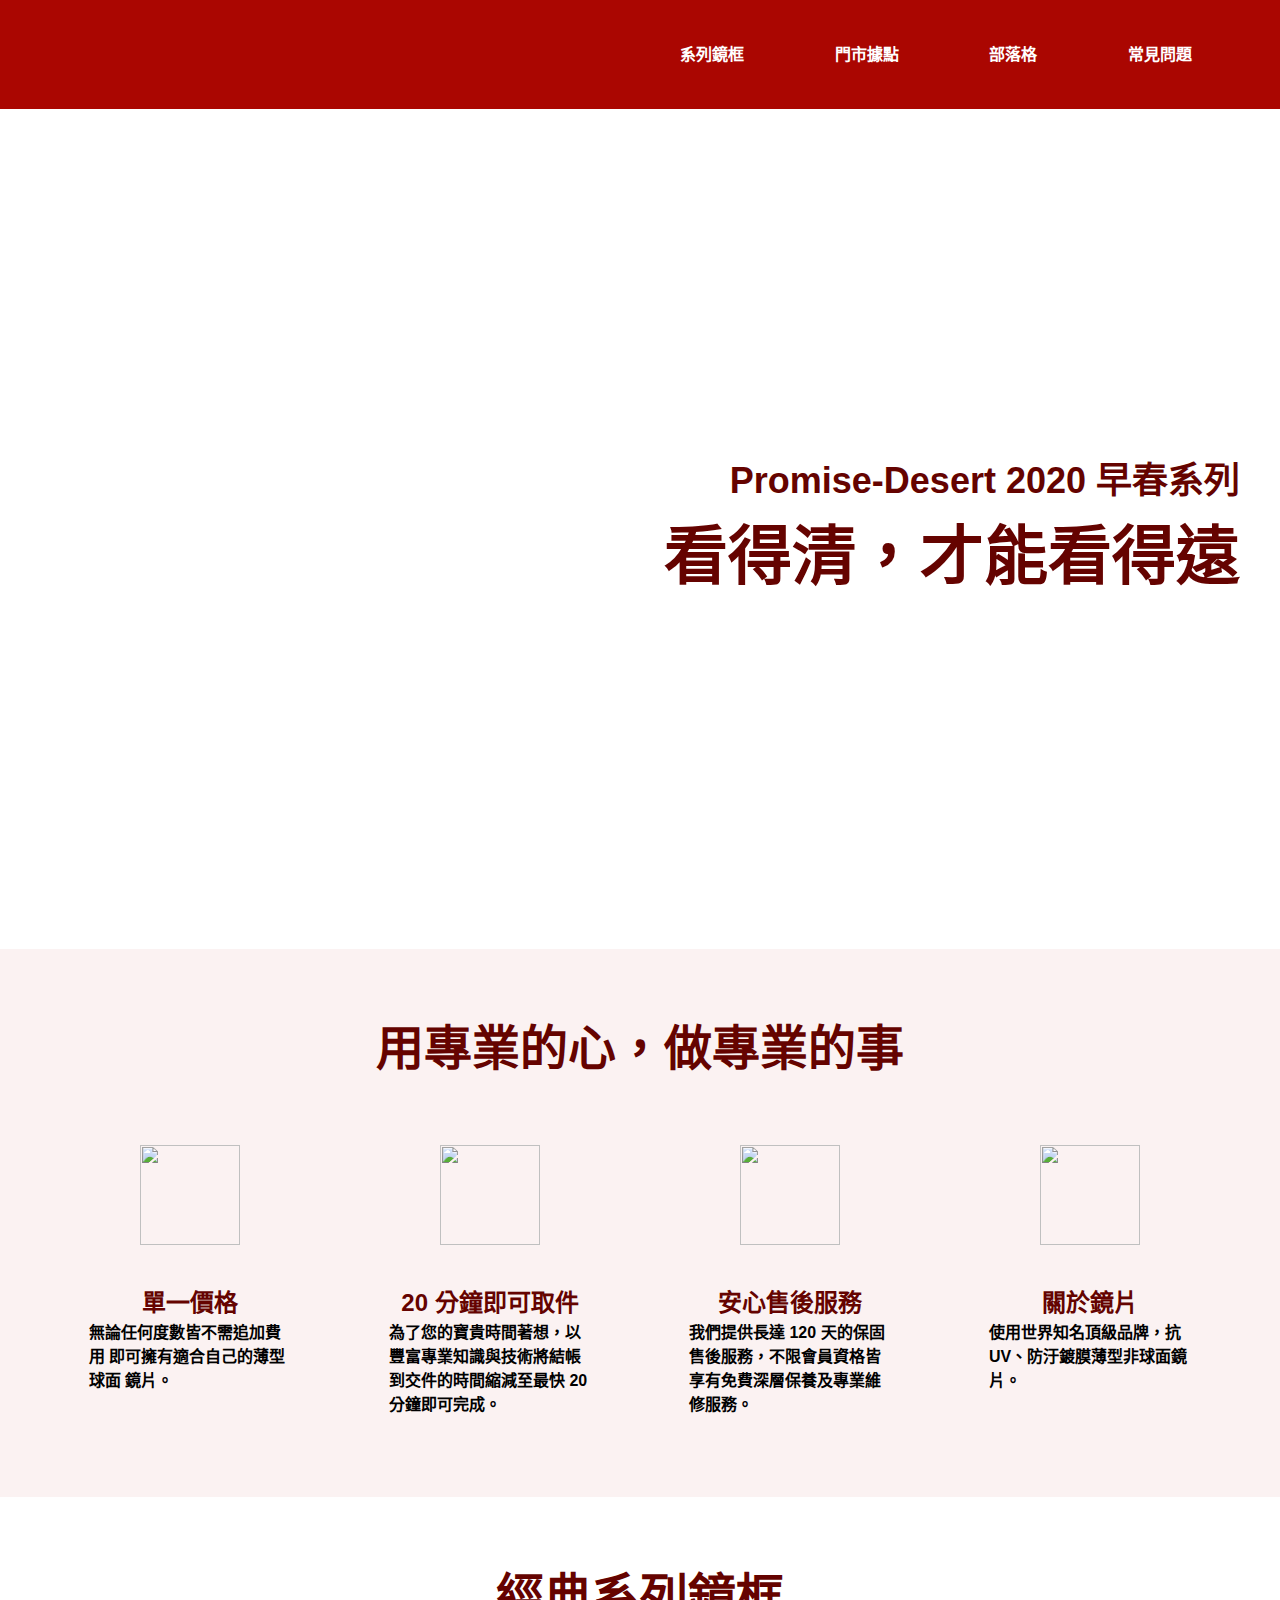
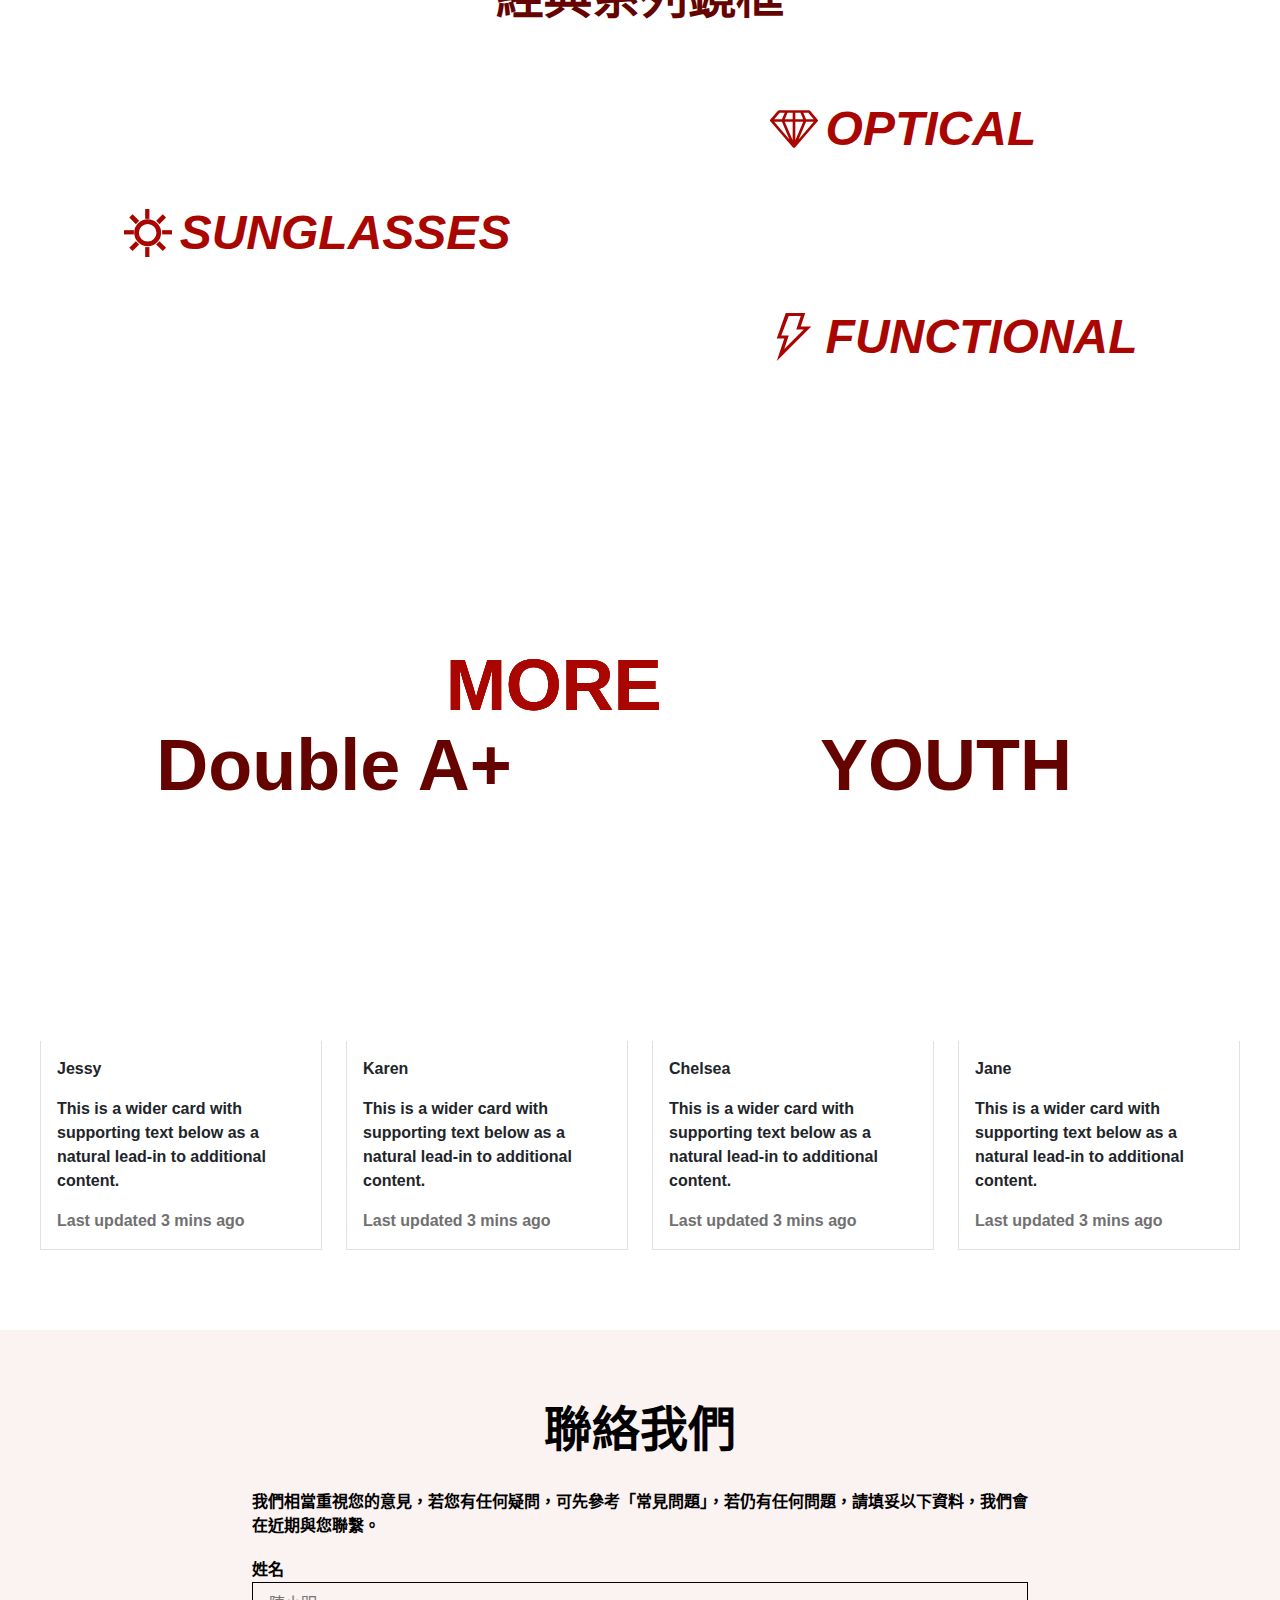
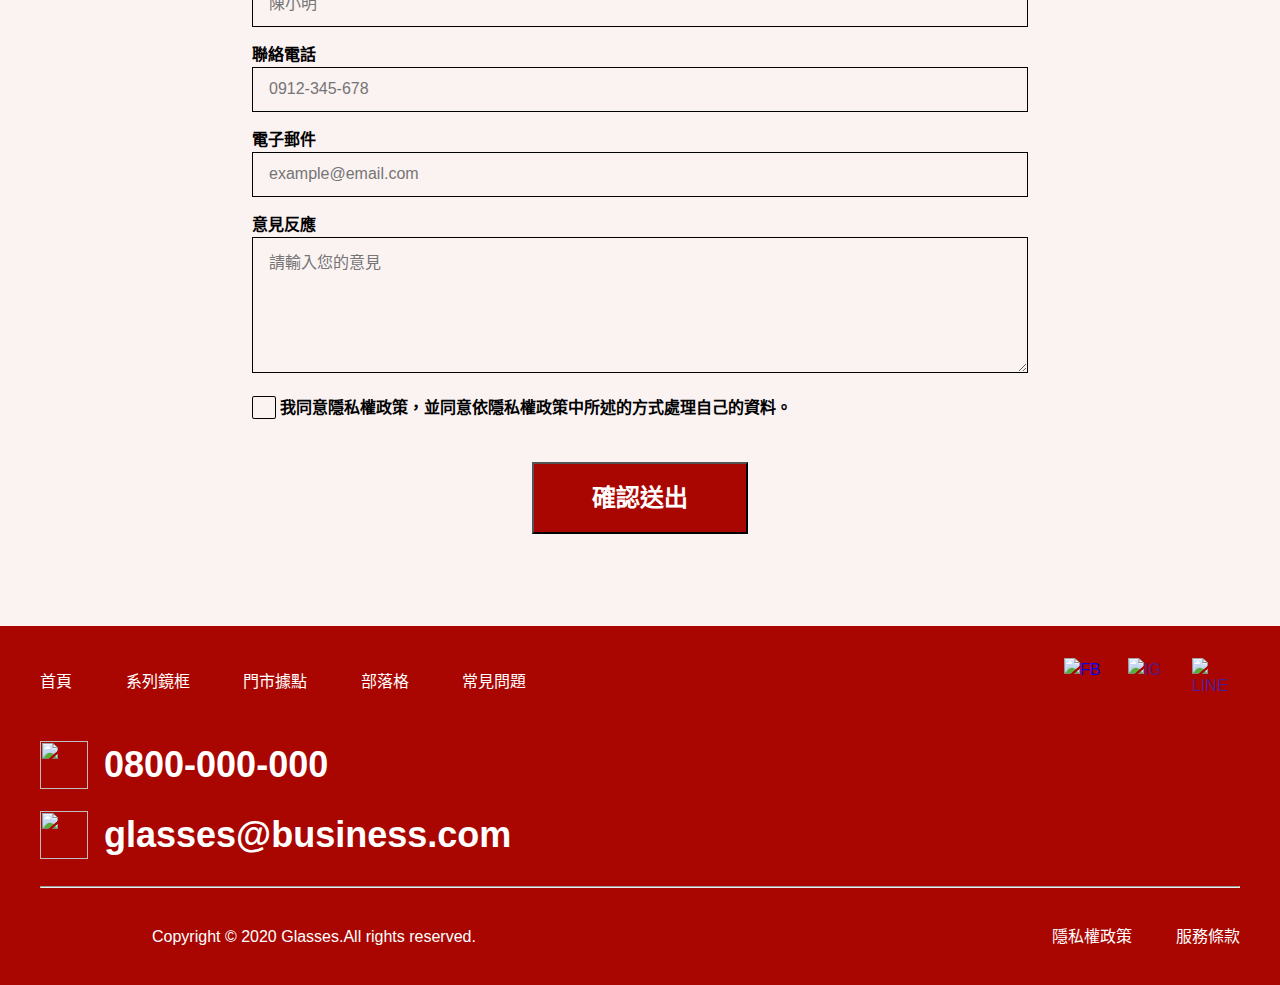
==== commit a6d277bb: "fix: footer__icon統一大小" ====
--- a/index.html
+++ b/index.html
@@ -54,28 +54,28 @@
       <div class="container">
         <h2 class="section__title text-center text-primary  mb-md-4 mb-sm-3 ">用專業的心，做專業的事</h2>
         <ul class="inner__list ">
-          <li class=" col-3 col-lg-6  order-md-3 mb-sm-3">
+          <li class=" col-3 col-lg-6 col-sm-12 order-md-3 mb-sm-3">
             <div class="inner__item">
               <img src="img/iconfinder_circle-dollar_430089.svg" alt="" class="inner__img ">
               <h4 class="text-primary mb-sm-1">單一價格</h4>
               <p class="inner__list__item__text">無論任何度數皆不需追加費用 即可擁有適合自己的薄型球面 鏡片。</p>
             </div>
           </li>
-          <li class=" col-3 col-lg-6  order-md-1 mb-md-3  mb-sm-3">
+          <li class=" col-3 col-lg-6 col-sm-12  order-md-1 mb-md-3  mb-sm-3">
             <div class="inner__item">
               <img src="img/iconfinder_clock-1_430090.svg" alt="" class="inner__img ">
               <h4 class="text-primary mb-sm-1">20 分鐘即可取件</h4>
               <p>為了您的寶貴時間著想，以豐富專業知識與技術將結帳到交件的時間縮減至最快 20 分鐘即可完成。</p>
             </div>
           </li>
-          <li class="col-3 col-lg-6 order-md-2 mb-md-3  mb-sm-3">
+          <li class="col-3 col-lg-6 col-sm-12 order-md-2 mb-md-3  mb-sm-3">
             <div class="inner__item">
               <img src="img/iconfinder_heart_430099.svg" alt="" class="inner__img  ">
               <h4 class="text-primary mb-sm-1">安心售後服務</h4>
               <p>我們提供長達 120 天的保固售後服務，不限會員資格皆享有免費深層保養及專業維修服務。</p>
             </div>
           </li>
-          <li class=" col-3 col-lg-6  order-md-4">
+          <li class=" col-3 col-lg-6 col-sm-12 order-md-4">
             <div class="inner__item">
               <img src="img/iconfinder_glasses_430098 (1).svg" alt="" class="inner__img  ">
               <h4 class="text-primary mb-sm-1">關於鏡片</h4>
@@ -166,13 +166,13 @@
       <!-- inner__brand -->
       <div class="container">
         <ul class="row ">
-          <li class="col-6  mb-sm-3">
+          <li class="col-6 col-sm-12 mb-sm-3">
             <div class="inner__brand__item inner__brand__item--first">
               <img src="img/14.png" alt="" class="d-sm-none">
               <span class="inner__brand__text  text-primary ">Double A+</span>
             </div>
           </li>
-          <li class=" col-6">
+          <li class=" col-6 col-sm-12">
             <div class="inner__brand__item inner__brand__item--secondary">
               <img src="img/39.png" alt="" class="d-sm-none">
               <span class="inner__brand__text text-primary ">YOUTH</span>
@@ -187,7 +187,7 @@
       <h2 class="section__title text-center text-white  mb-md-4 mb-sm-2">顧客推薦</h2>
       <div class="container">
         <ul class="row">
-          <li class="col-3 col-lg-6 mb-md-3">
+          <li class="col-3 col-lg-6 col-sm-12 mb-md-3">
             <img src="img/18@2x.png" alt="">
             <div class="card__body">
               <div class="card__body__title">Jessy</div>
@@ -196,7 +196,7 @@
               <p class="card__footer">Last updated 3 mins ago</p>
             </div>
           </li>
-          <li class="col-3 col-lg-6 mb-md-3">
+          <li class="col-3 col-lg-6 col-sm-12 mb-md-3">
             <img src="img/25@2x.png" alt="">
             <div class="card__body">
               <div class="card__body__title">Karen</div>
@@ -205,7 +205,7 @@
               <p class="card__footer">Last updated 3 mins ago</p>
             </div>
           </li>
-          <li class="col-3 col-lg-6 mb-sm-3">
+          <li class="col-3 col-lg-6 col-sm-12 mb-sm-3">
             <img src="img/36@2x.png" alt="">
             <div class="card__body">
               <div class="card__body__title">Chelsea</div>
@@ -214,7 +214,7 @@
               <p class="card__footer">Last updated 3 mins ago</p>
             </div>
           </li>
-          <li class="col-3 col-lg-6 ">
+          <li class="col-3 col-lg-6 col-sm-12">
             <img src="img/45@2x.png" alt="">
             <div class="card__body">
               <div class="card__body__title">Jane</div>
@@ -231,7 +231,7 @@
     <section class="section__contactUs section bg-third">
       <h2 class=" text-center text-dark  mb-3 mb-md-2 mb-sm-1">聯絡我們</h2>
       <div class="container">
-        <div class="col-8  mx-auto ">
+        <div class="col-8 col-sm-12 mx-auto ">
           <p class="inner__text">我們相當重視您的意見，若您有任何疑問，可先參考「常見問題」，若仍有任何問題，請填妥以下資料，我們會在近期與您聯繫。</p>
           <form action="" class="form">
             <ul>
@@ -297,10 +297,10 @@
       </nav>
       <div class="d-sm-none">
         <a href="tel:0800-000-0000" class="h3 mb-2 d-flex align-items--center text-white">
-          <img src="img/ic_phone_48px.svg" alt="" class="icon mr-2">0800-000-000
+          <img src="img/ic_phone_48px.svg" alt="" class="icon  mr-2"> 0800-000-000
         </a>
         <a href="mailto:glasses@business.com" class="h3 mb-3 d-flex align-items--center text-white">
-          <img src="img/ic_mail_outline_24px.svg" alt="" class="icon mr-2">glasses@business.com
+          <img src="img/ic_mail_outline_24px.svg" alt="" class="icon mr-2"> glasses@business.com
         </a>
       </div>
       <hr class="mb-3">
--- a/css/all.css
+++ b/css/all.css
@@ -174,6 +174,25 @@
   }
 }
 
+.footer .icon {
+  width: 48px;
+  height: 48px;
+}
+
+@media screen and (max-width: 768px) {
+  .footer .icon {
+    width: 32px;
+    height: 32px;
+  }
+}
+
+@media screen and (max-width: 576px) {
+  .footer .icon {
+    width: 20px;
+    height: 20px;
+  }
+}
+
 .custom__bg {
   background-image: url("../img/nick-owuor-astro-nic-visuals-54Q_HvMWtVE-unsplash.png");
   background-size: cover;
@@ -782,9 +801,25 @@
   cursor: pointer;
 }
 
+.section .icon {
+  width: 48px;
+  height: 48px;
+}
+
+@media screen and (max-width: 768px) {
+  .section .icon {
+    width: 32px;
+    height: 32px;
+  }
+}
+
 .product__title {
+  display: flex;
+  justify-content: center;
+  align-items: center;
   font-size: 42px;
   line-height: 1.5;
+  padding: 24px 0;
   position: relative;
 }
 
@@ -802,8 +837,111 @@
   border-left: 1px solid #dcdcdc;
 }
 
+@media screen and (max-width: 1199px) {
+  .product__title {
+    font-size: 28px;
+    padding: 16px 0;
+  }
+}
+
+@media screen and (max-width: 768px) {
+  .product__title {
+    font-size: 20px;
+    padding: 12px 0;
+  }
+}
+
+@media screen and (max-width: 576px) {
+  .product__title {
+    font-size: 14px;
+    padding: 8px 0;
+  }
+}
+
+@media screen and (max-width: 1199px) {
+  .product__title .icon {
+    width: 32px;
+    height: 32px;
+  }
+}
+
+@media screen and (max-width: 768px) {
+  .product__title .icon {
+    width: 25px;
+    height: 25px;
+  }
+}
+
+@media screen and (max-width: 576px) {
+  .product__title .icon {
+    width: 15px;
+    height: 15px;
+  }
+}
+
 .product__banner {
   margin-bottom: 88px;
+}
+
+@media screen and (max-width: 1199px) {
+  .product__banner {
+    margin-bottom: 40px;
+  }
+}
+
+@media screen and (max-width: 576px) {
+  .product__banner {
+    margin-bottom: 24px;
+  }
+}
+
+@media screen and (max-width: 768px) {
+  .product__banner__left {
+    background-image: url("../img/2@2x.png ");
+    background-repeat: no-repeat;
+    background-size: cover;
+    background-position: center;
+    max-width: 384px;
+    height: 309px;
+  }
+}
+
+@media screen and (max-width: 576px) {
+  .product__banner__left {
+    height: 114px;
+  }
+}
+
+@media screen and (max-width: 768px) {
+  .product__banner__right {
+    background-image: url("../img/11@2x.png ");
+    background-repeat: no-repeat;
+    background-size: cover;
+    background-position: center;
+    height: 309px;
+  }
+}
+
+@media screen and (max-width: 576px) {
+  .product__banner__right {
+    height: 114px;
+  }
+}
+
+.product__list > li {
+  margin-bottom: 104px;
+}
+
+@media screen and (max-width: 768px) {
+  .product__list > li {
+    margin-bottom: 72px;
+  }
+}
+
+@media screen and (max-width: 576px) {
+  .product__list > li {
+    margin-bottom: 32px;
+  }
 }
 
 .product__price {
@@ -826,6 +964,33 @@
   background-color: #B75929;
 }
 
+.question__list {
+  margin-bottom: 156px;
+}
+
+@media screen and (max-width: 768px) {
+  .question__list {
+    margin-bottom: 104px;
+  }
+}
+
+@media screen and (max-width: 576px) {
+  .question__list {
+    margin-bottom: 56px;
+  }
+}
+
+.question__title {
+  padding: 22px 38px;
+  border-bottom: 1px solid #000;
+}
+
+.question__text {
+  padding: 22px 38px;
+  background-color: #F2F2F2;
+  border-bottom: 1px solid #000;
+}
+
 /* 背景與文字顏色 */
 .bg-primary {
   background-color: #650300;
@@ -897,7 +1062,19 @@
   display: none;
 }
 
-@media screen and (max-width: 768px) {
+@media screen and (max-width: 1199px) {
+  .d-lg-block {
+    display: block;
+  }
+  .d-lg-none {
+    display: none;
+  }
+}
+
+@media screen and (max-width: 768px) {
+  .d-md-block {
+    display: block;
+  }
   .d-md-none {
     display: none;
   }
@@ -921,35 +1098,26 @@
   border: 1px solid black;
 }
 
-.icon {
-  width: 48px;
-  height: 48px;
-}
-
-@media screen and (max-width: 768px) {
-  .icon {
-    width: 32px;
-    height: 32px;
-  }
+.border-right {
+  border-right: 1px solid #DCDCDC;
+}
+
+.border-bottom--none {
+  border-bottom: none;
 }
 
 /* 主容器 */
 /* 主容器容器寬度 = 內容寬度 + 欄位間距 */
 /* 1920px 意義為滿版 ; 設計稿內容寬度為 1200px ; 欄位間距為 24px */
 .container {
-  max-width: 1248px px;
+  max-width: 1248px;
   padding: 0 24px;
   margin: 0 auto;
 }
 
-.container--fluid {
-  max-width: auto;
-  padding: 0 12px;
-}
-
 @media screen and (max-width: 768px) {
   .container {
-    max-width: 1296px px;
+    max-width: 1296px;
     padding: 0 96px;
   }
 }
@@ -967,7 +1135,7 @@
 
 @media screen and (max-width: 1199px) {
   .jointContainer {
-    max-width: 1296px px;
+    max-width: 1296px;
     padding: 0 48px;
   }
 }
@@ -990,6 +1158,13 @@
   .row {
     margin-left: -48px;
     margin-right: -48px;
+  }
+}
+
+@media screen and (max-width: 576px) {
+  .row {
+    margin-left: -12px;
+    margin-right: -12px;
   }
 }
 
@@ -1356,21 +1531,6 @@
     max-width: 8.33333%;
     flex: 0 0 8.33333%;
   }
-  .col-1 {
-    width: 100%;
-    max-width: 100%;
-    flex: 0 0  100%;
-  }
-  .col-md-1 {
-    width: 100%;
-    max-width: 100%;
-    flex: 0 0  100%;
-  }
-  .col-lg-1 {
-    width: 100%;
-    max-width: 100%;
-    flex: 0 0  100%;
-  }
   .col-sm-2 {
     width: 100%;
     padding: 0 12px;
@@ -1379,21 +1539,6 @@
     max-width: 16.66667%;
     flex: 0 0 16.66667%;
   }
-  .col-2 {
-    width: 100%;
-    max-width: 100%;
-    flex: 0 0  100%;
-  }
-  .col-md-2 {
-    width: 100%;
-    max-width: 100%;
-    flex: 0 0  100%;
-  }
-  .col-lg-2 {
-    width: 100%;
-    max-width: 100%;
-    flex: 0 0  100%;
-  }
   .col-sm-3 {
     width: 100%;
     padding: 0 12px;
@@ -1402,21 +1547,6 @@
     max-width: 25%;
     flex: 0 0 25%;
   }
-  .col-3 {
-    width: 100%;
-    max-width: 100%;
-    flex: 0 0  100%;
-  }
-  .col-md-3 {
-    width: 100%;
-    max-width: 100%;
-    flex: 0 0  100%;
-  }
-  .col-lg-3 {
-    width: 100%;
-    max-width: 100%;
-    flex: 0 0  100%;
-  }
   .col-sm-4 {
     width: 100%;
     padding: 0 12px;
@@ -1425,21 +1555,6 @@
     max-width: 33.33333%;
     flex: 0 0 33.33333%;
   }
-  .col-4 {
-    width: 100%;
-    max-width: 100%;
-    flex: 0 0  100%;
-  }
-  .col-md-4 {
-    width: 100%;
-    max-width: 100%;
-    flex: 0 0  100%;
-  }
-  .col-lg-4 {
-    width: 100%;
-    max-width: 100%;
-    flex: 0 0  100%;
-  }
   .col-sm-5 {
     width: 100%;
     padding: 0 12px;
@@ -1448,21 +1563,6 @@
     max-width: 41.66667%;
     flex: 0 0 41.66667%;
   }
-  .col-5 {
-    width: 100%;
-    max-width: 100%;
-    flex: 0 0  100%;
-  }
-  .col-md-5 {
-    width: 100%;
-    max-width: 100%;
-    flex: 0 0  100%;
-  }
-  .col-lg-5 {
-    width: 100%;
-    max-width: 100%;
-    flex: 0 0  100%;
-  }
   .col-sm-6 {
     width: 100%;
     padding: 0 12px;
@@ -1471,21 +1571,6 @@
     max-width: 50%;
     flex: 0 0 50%;
   }
-  .col-6 {
-    width: 100%;
-    max-width: 100%;
-    flex: 0 0  100%;
-  }
-  .col-md-6 {
-    width: 100%;
-    max-width: 100%;
-    flex: 0 0  100%;
-  }
-  .col-lg-6 {
-    width: 100%;
-    max-width: 100%;
-    flex: 0 0  100%;
-  }
   .col-sm-7 {
     width: 100%;
     padding: 0 12px;
@@ -1494,21 +1579,6 @@
     max-width: 58.33333%;
     flex: 0 0 58.33333%;
   }
-  .col-7 {
-    width: 100%;
-    max-width: 100%;
-    flex: 0 0  100%;
-  }
-  .col-md-7 {
-    width: 100%;
-    max-width: 100%;
-    flex: 0 0  100%;
-  }
-  .col-lg-7 {
-    width: 100%;
-    max-width: 100%;
-    flex: 0 0  100%;
-  }
   .col-sm-8 {
     width: 100%;
     padding: 0 12px;
@@ -1517,21 +1587,6 @@
     max-width: 66.66667%;
     flex: 0 0 66.66667%;
   }
-  .col-8 {
-    width: 100%;
-    max-width: 100%;
-    flex: 0 0  100%;
-  }
-  .col-md-8 {
-    width: 100%;
-    max-width: 100%;
-    flex: 0 0  100%;
-  }
-  .col-lg-8 {
-    width: 100%;
-    max-width: 100%;
-    flex: 0 0  100%;
-  }
   .col-sm-9 {
     width: 100%;
     padding: 0 12px;
@@ -1540,21 +1595,6 @@
     max-width: 75%;
     flex: 0 0 75%;
   }
-  .col-9 {
-    width: 100%;
-    max-width: 100%;
-    flex: 0 0  100%;
-  }
-  .col-md-9 {
-    width: 100%;
-    max-width: 100%;
-    flex: 0 0  100%;
-  }
-  .col-lg-9 {
-    width: 100%;
-    max-width: 100%;
-    flex: 0 0  100%;
-  }
   .col-sm-10 {
     width: 100%;
     padding: 0 12px;
@@ -1563,21 +1603,6 @@
     max-width: 83.33333%;
     flex: 0 0 83.33333%;
   }
-  .col-10 {
-    width: 100%;
-    max-width: 100%;
-    flex: 0 0  100%;
-  }
-  .col-md-10 {
-    width: 100%;
-    max-width: 100%;
-    flex: 0 0  100%;
-  }
-  .col-lg-10 {
-    width: 100%;
-    max-width: 100%;
-    flex: 0 0  100%;
-  }
   .col-sm-11 {
     width: 100%;
     padding: 0 12px;
@@ -1586,21 +1611,6 @@
     max-width: 91.66667%;
     flex: 0 0 91.66667%;
   }
-  .col-11 {
-    width: 100%;
-    max-width: 100%;
-    flex: 0 0  100%;
-  }
-  .col-md-11 {
-    width: 100%;
-    max-width: 100%;
-    flex: 0 0  100%;
-  }
-  .col-lg-11 {
-    width: 100%;
-    max-width: 100%;
-    flex: 0 0  100%;
-  }
   .col-sm-12 {
     width: 100%;
     padding: 0 12px;
@@ -1608,21 +1618,6 @@
     flex-grow: 1;
     max-width: 100%;
     flex: 0 0 100%;
-  }
-  .col-12 {
-    width: 100%;
-    max-width: 100%;
-    flex: 0 0  100%;
-  }
-  .col-md-12 {
-    width: 100%;
-    max-width: 100%;
-    flex: 0 0  100%;
-  }
-  .col-lg-12 {
-    width: 100%;
-    max-width: 100%;
-    flex: 0 0  100%;
   }
 }
 
@@ -1631,7 +1626,7 @@
   margin-left: 0;
 }
 
-.no-gutters [class*="col-"] {
+.no-gutters > [class*="col-"] {
   padding-left: 0;
   padding-right: 0;
 }
@@ -1955,6 +1950,10 @@
 }
 
 @media screen and (max-width: 768px) {
+  .px-md-0 {
+    padding-left: 0;
+    padding-right: 0;
+  }
   .mx-md-0 {
     margin-left: 0;
     margin-right: 0;
@@ -2322,6 +2321,39 @@
 .banner__question {
   background-image: url("../img/72@2x.png");
   height: 304px;
+  margin-bottom: 88px;
+}
+
+@media screen and (max-width: 768px) {
+  .banner__question {
+    margin-bottom: 40px;
+  }
+}
+
+@media screen and (max-width: 576px) {
+  .banner__question {
+    height: 104px;
+    margin-bottom: 24px;
+  }
+}
+
+.banner__question .icon {
+  width: 58px;
+  height: 58px;
+}
+
+@media screen and (max-width: 768px) {
+  .banner__question .icon {
+    width: 48px;
+    height: 48px;
+  }
+}
+
+@media screen and (max-width: 576px) {
+  .banner__question .icon {
+    width: 24px;
+    height: 24px;
+  }
 }
 
 .logo {
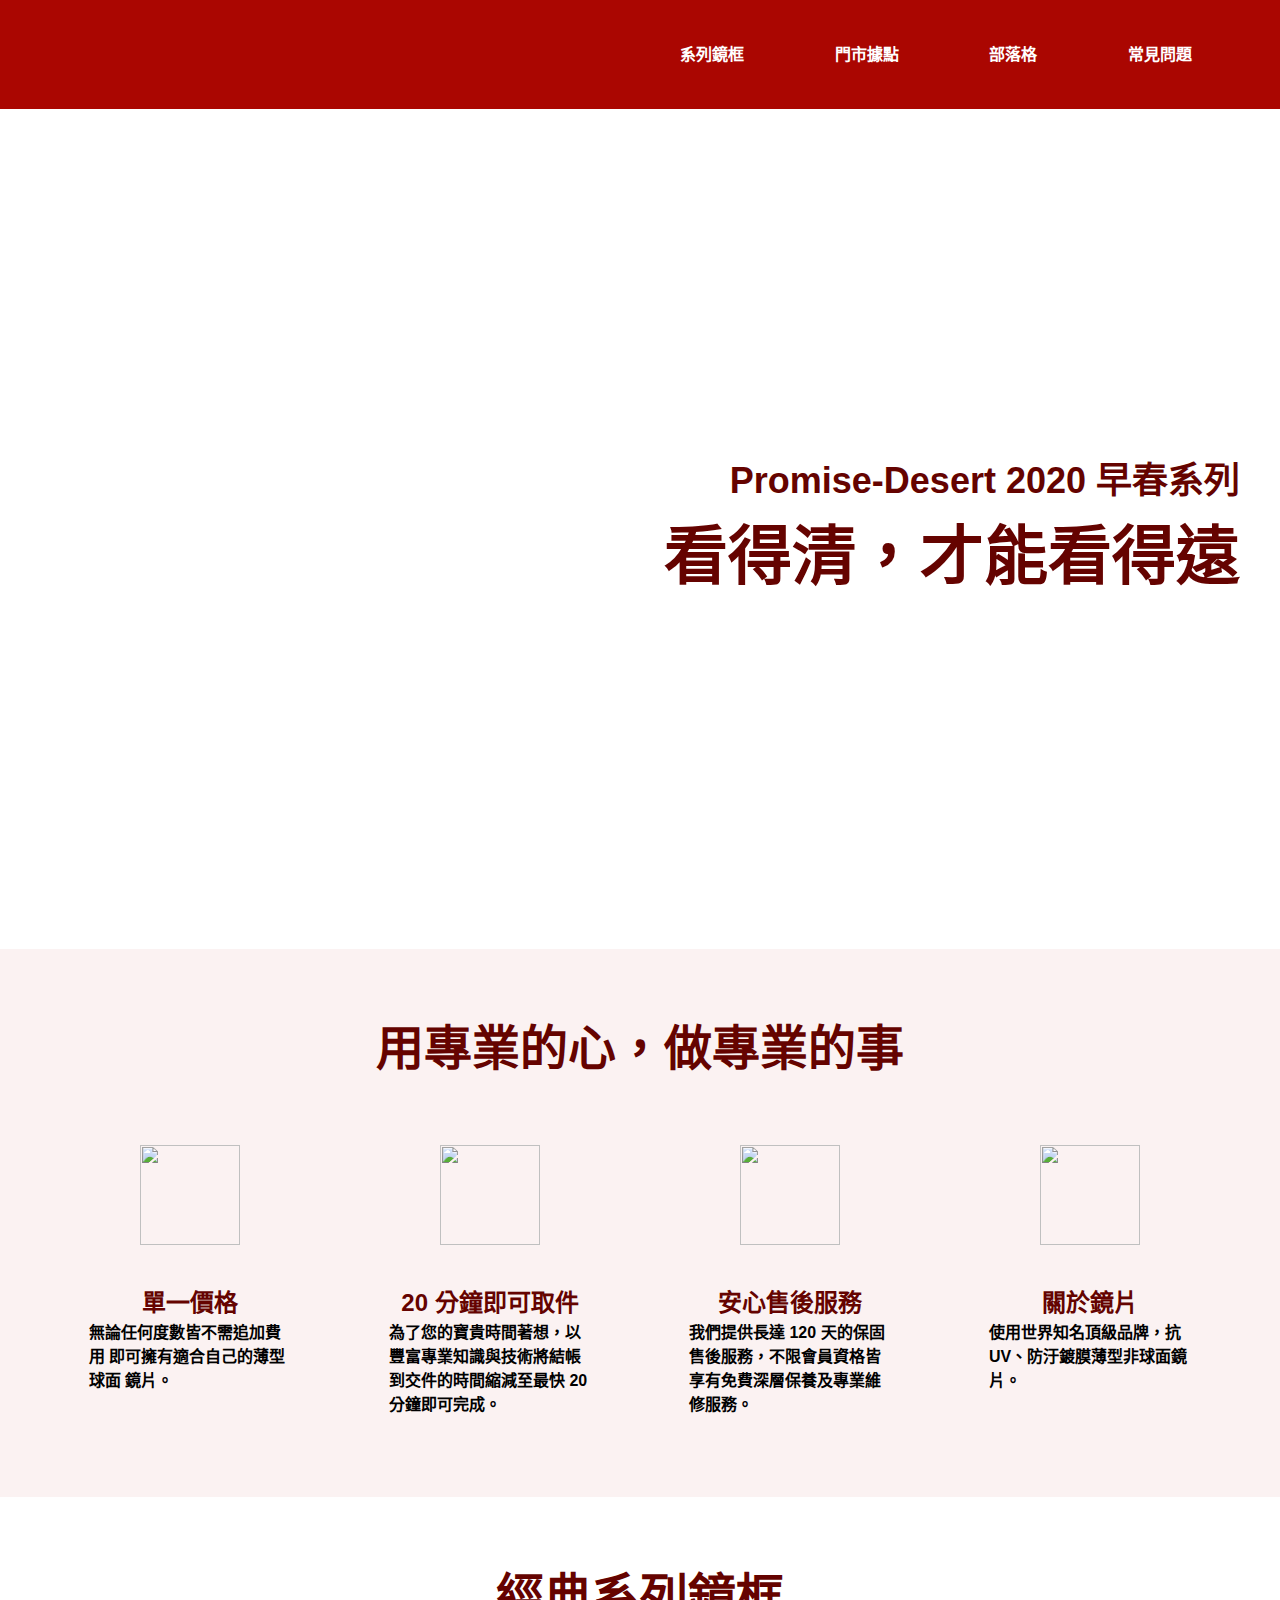
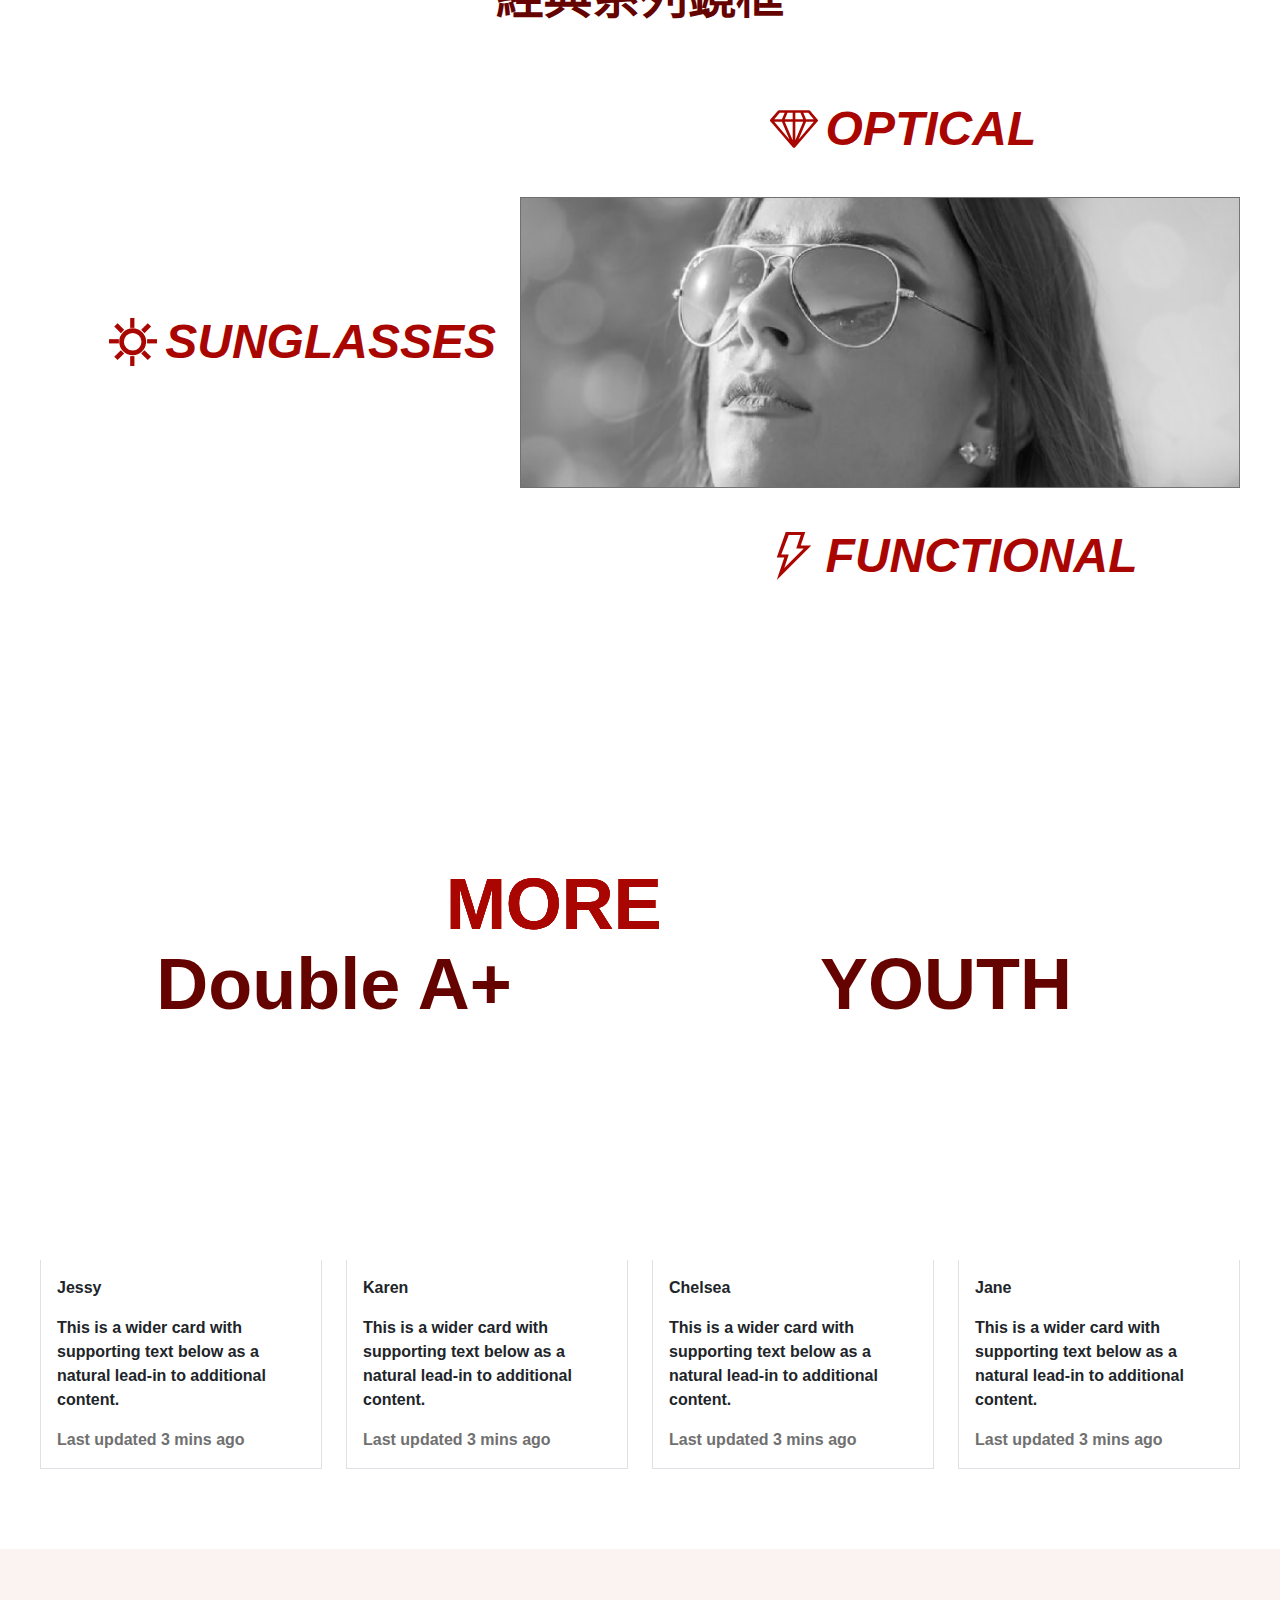
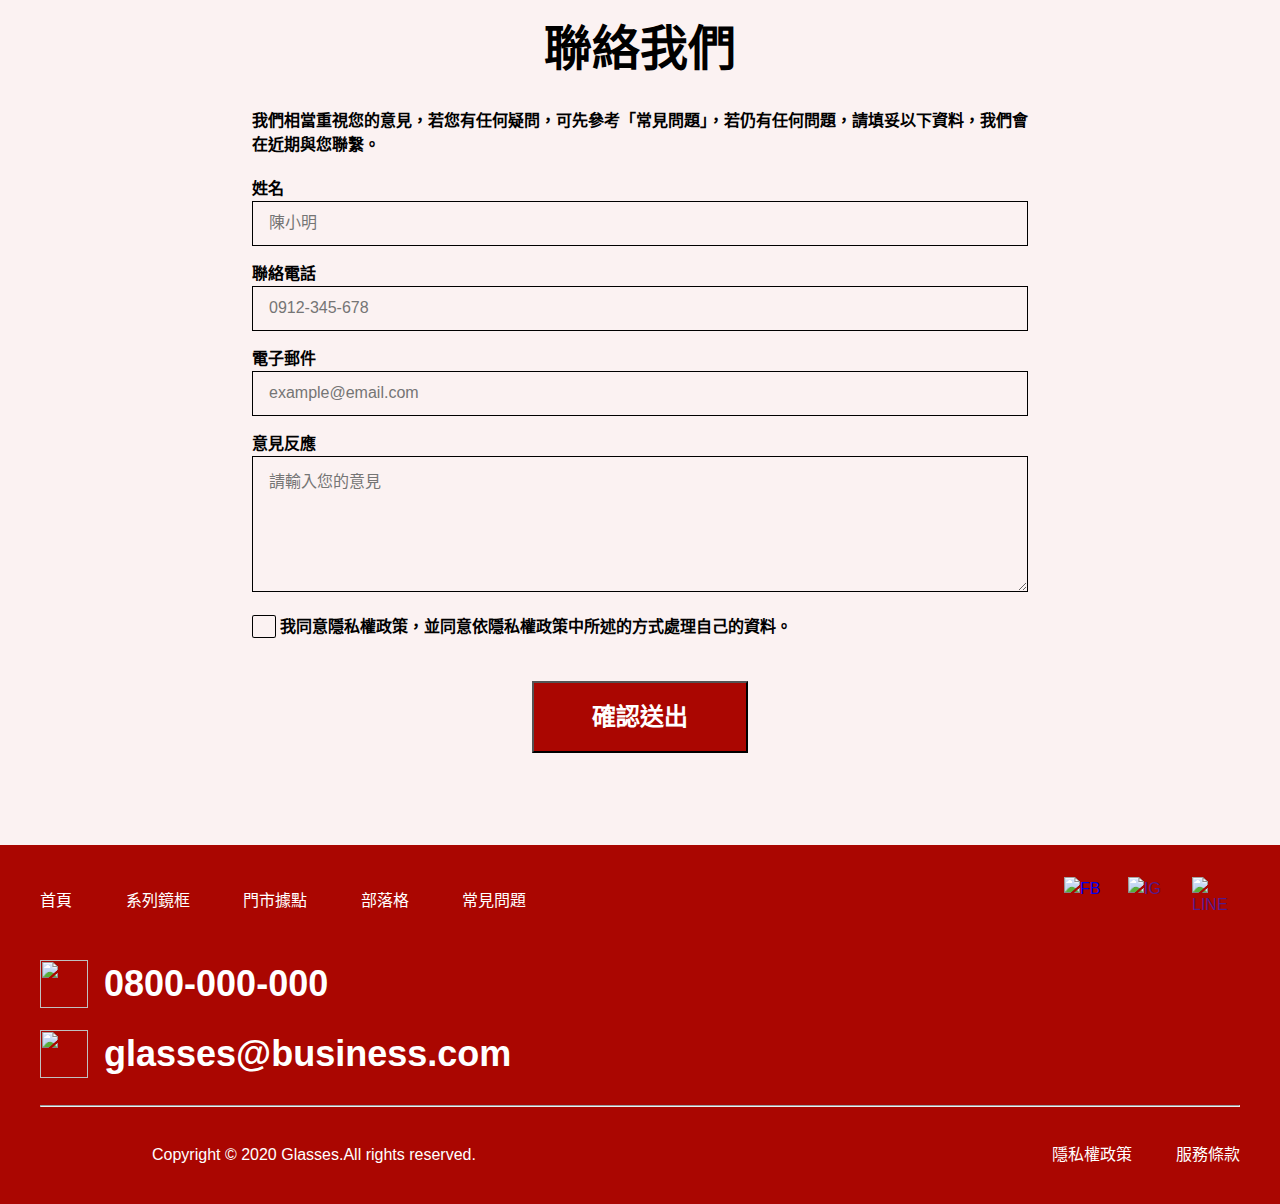
==== commit 5ad9d026: "fix:index經典區塊__item(1)彩圖變換" ====
--- a/index.html
+++ b/index.html
@@ -101,7 +101,7 @@
             </h3>
           </li>
           <li class="inner__item   mb-4 mb-md-1">
-            <img src="img/15 2.png" alt="" class="inner__img ml-3 mx-md-0">
+            <img src="img/15@2x.png" alt="" class="inner__img index__custom__img ml-3 mx-md-0 ">
             <h3 class="inner__text h2 font-italic  ">
               <img src="img/Layer_1.svg" alt="" class="icon mr-1 d-none d-sm-block">
               <img src="img/Layer_1_red.svg" alt="" class="icon mr-1 d-sm-none">
--- a/css/all.css
+++ b/css/all.css
@@ -306,6 +306,14 @@
   flex-direction: row-reverse;
 }
 
+.section__classic .inner__item:nth-child(2) .inner__img {
+  filter: grayscale(100%);
+}
+
+.section__classic .inner__item:nth-child(2) .inner__img:hover {
+  filter: grayscale(0%);
+}
+
 .section__classic .inner__item:nth-child(2) .inner__text {
   justify-content: flex-end;
 }
@@ -321,7 +329,11 @@
 
 @media screen and (max-width: 576px) {
   .section__classic .inner__item:nth-child(2) {
-    background-image: url("../img/15 2.png");
+    background-image: url("../img/15@2x.png");
+    filter: grayscale(100%);
+  }
+  .section__classic .inner__item:nth-child(2):hover {
+    filter: grayscale(0%);
   }
 }
 
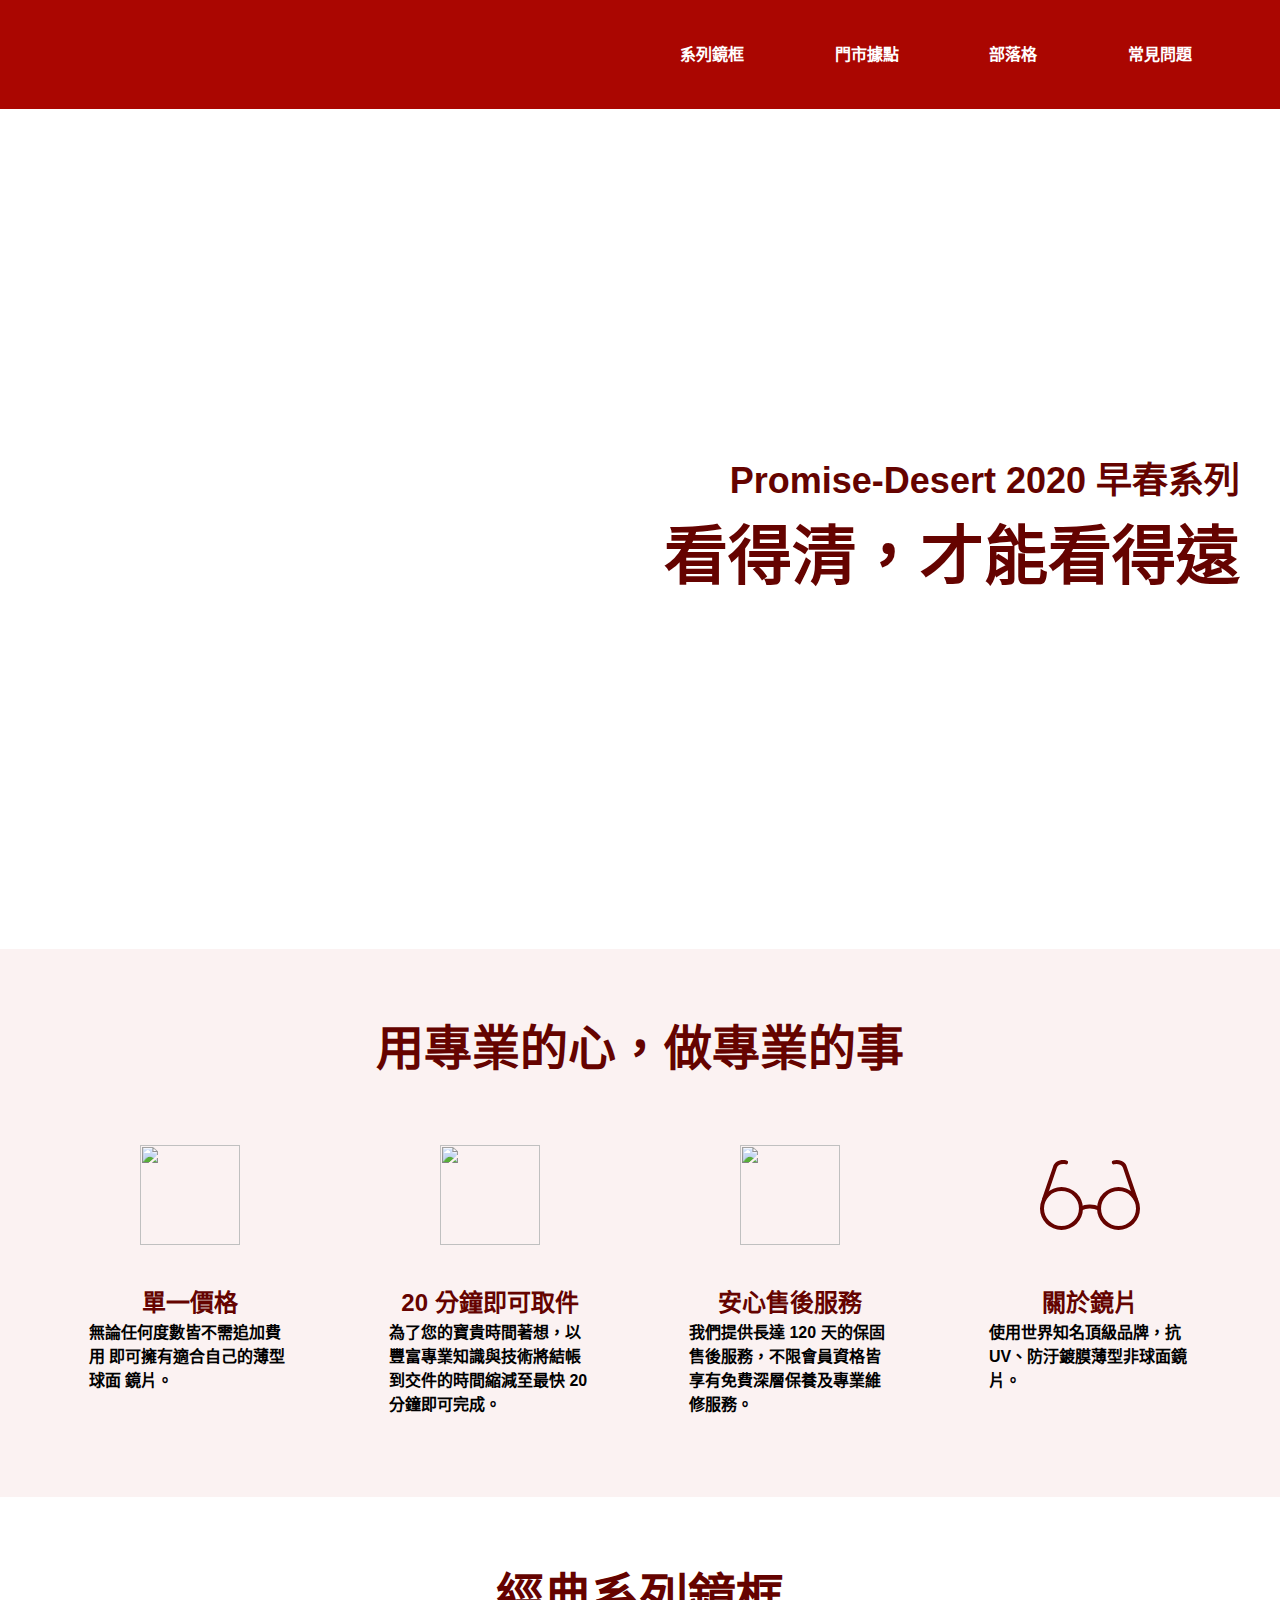
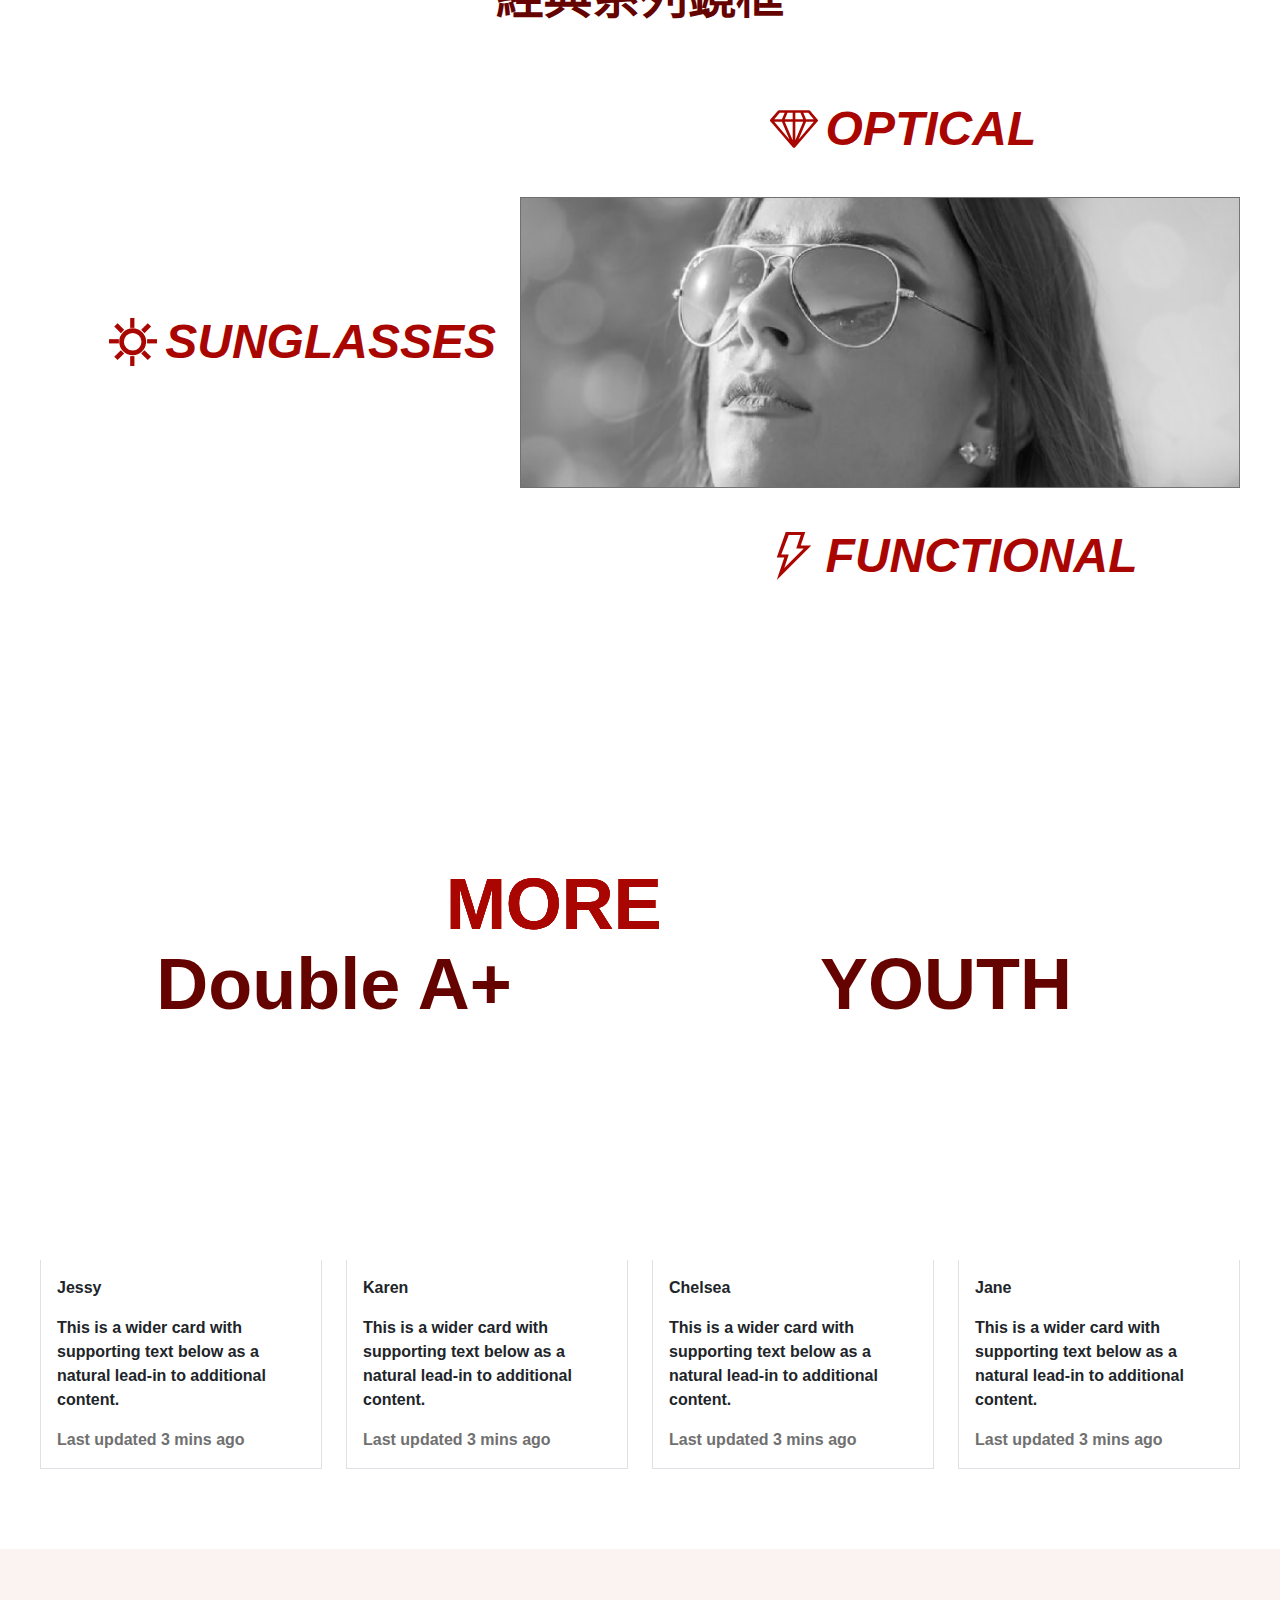
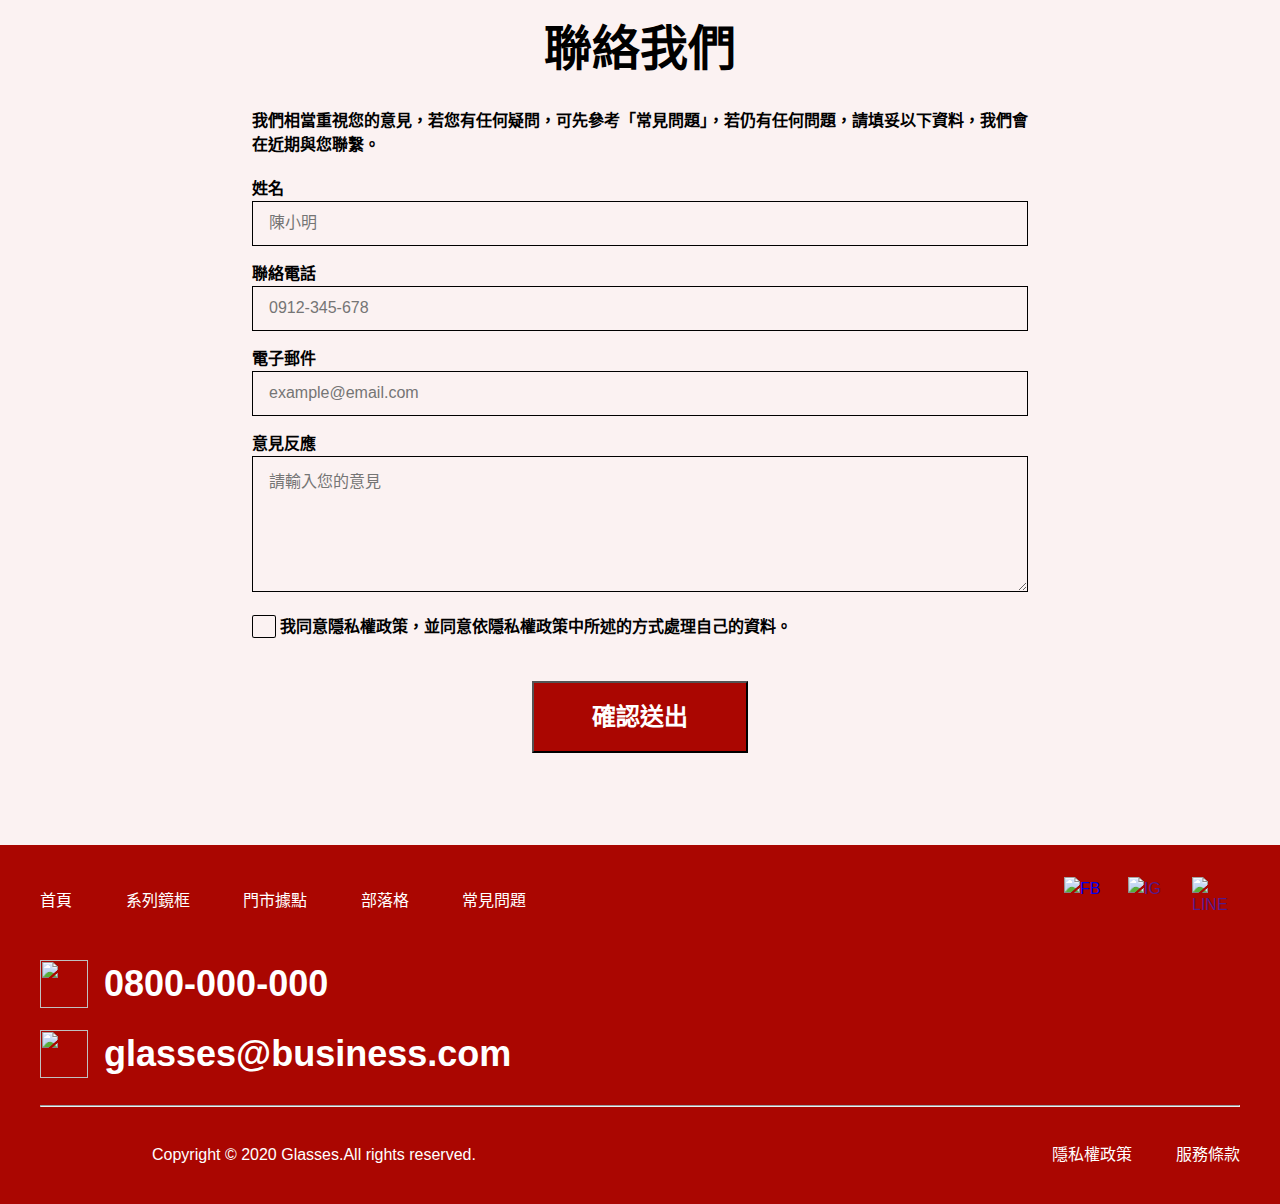
==== commit 16fc56a2: "fix:index__服務__關於鏡片icon" ====
--- a/index.html
+++ b/index.html
@@ -18,6 +18,7 @@
   <link href="https://fonts.googleapis.com/css?family=Noto+Sans+TC&display=swap" rel="stylesheet">
   <link href="https://fonts.googleapis.com/css?family=Sriracha&display=swap" rel="stylesheet">
 
+  <link rel="icon" href="img/iconfinder_glasses_430098.svg"  type="image/x-icon">
   <link rel="stylesheet" href="css/all.css">
   <title>RWD網頁</title>
 </head>
@@ -30,7 +31,7 @@
         <h1 class="logo">六角眼鏡</h1>
       </a>
       <button type="button" class="navbar__toggler">
-        <span class="material-icons"> reorder </span>
+        <img src="img/ic_menu_24px.svg" alt="">
       </button>
       <div class="navbar__list">
         <a href="product.html" class="navbar__link">系列鏡框</a>
@@ -77,7 +78,7 @@
           </li>
           <li class=" col-3 col-lg-6 col-sm-12 order-md-4">
             <div class="inner__item">
-              <img src="img/iconfinder_glasses_430098 (1).svg" alt="" class="inner__img  ">
+              <img src="img/iconfinder_glasses_430098_red.svg" alt="" class="inner__img  ">
               <h4 class="text-primary mb-sm-1">關於鏡片</h4>
               <p>使用世界知名頂級品牌，抗UV、防汙鍍膜薄型非球面鏡片。</p>
             </div>
--- a/css/all.css
+++ b/css/all.css
@@ -138,7 +138,9 @@
 }
 
 .footer .navbar {
-  justify-content: space-between;
+  -webkit-box-pack: justify;
+      -ms-flex-pack: justify;
+          justify-content: space-between;
   padding: 32px 0;
 }
 
@@ -148,7 +150,9 @@
 
 @media screen and (max-width: 576px) {
   .footer .navbar {
-    align-items: start;
+    -webkit-box-align: start;
+        -ms-flex-align: start;
+            align-items: start;
     padding: 24px 0;
   }
   .footer .copyright {
@@ -231,21 +235,35 @@
 }
 
 .section__service .inner__list {
+  display: -webkit-box;
+  display: -ms-flexbox;
   display: flex;
-  justify-content: space-between;
-  flex-wrap: wrap;
+  -webkit-box-pack: justify;
+      -ms-flex-pack: justify;
+          justify-content: space-between;
+  -ms-flex-wrap: wrap;
+      flex-wrap: wrap;
 }
 
 @media screen and (max-width: 576px) {
   .section__service .inner__list {
-    justify-content: center;
+    -webkit-box-pack: center;
+        -ms-flex-pack: center;
+            justify-content: center;
   }
 }
 
 .section__service .inner__item {
+  display: -webkit-box;
+  display: -ms-flexbox;
   display: flex;
-  flex-direction: column;
-  align-items: center;
+  -webkit-box-orient: vertical;
+  -webkit-box-direction: normal;
+      -ms-flex-direction: column;
+          flex-direction: column;
+  -webkit-box-align: center;
+      -ms-flex-align: center;
+          align-items: center;
   padding: 0 37px;
 }
 
@@ -280,14 +298,22 @@
 }
 
 .section__classic .inner__item {
+  display: -webkit-box;
+  display: -ms-flexbox;
   display: flex;
-  justify-content: space-between;
-  align-items: center;
+  -webkit-box-pack: justify;
+      -ms-flex-pack: justify;
+          justify-content: space-between;
+  -webkit-box-align: center;
+      -ms-flex-align: center;
+          align-items: center;
 }
 
 @media screen and (max-width: 576px) {
   .section__classic .inner__item {
-    justify-content: center;
+    -webkit-box-pack: center;
+        -ms-flex-pack: center;
+            justify-content: center;
     height: 134px;
     color: white;
     background-position: center;
@@ -303,37 +329,51 @@
 }
 
 .section__classic .inner__item:nth-child(2) {
-  flex-direction: row-reverse;
+  -webkit-box-orient: horizontal;
+  -webkit-box-direction: reverse;
+      -ms-flex-direction: row-reverse;
+          flex-direction: row-reverse;
 }
 
 .section__classic .inner__item:nth-child(2) .inner__img {
-  filter: grayscale(100%);
+  -webkit-filter: grayscale(100%);
+          filter: grayscale(100%);
 }
 
 .section__classic .inner__item:nth-child(2) .inner__img:hover {
-  filter: grayscale(0%);
+  -webkit-filter: grayscale(0%);
+          filter: grayscale(0%);
 }
 
 .section__classic .inner__item:nth-child(2) .inner__text {
-  justify-content: flex-end;
+  -webkit-box-pack: end;
+      -ms-flex-pack: end;
+          justify-content: flex-end;
 }
 
 @media screen and (max-width: 768px) {
   .section__classic .inner__item:nth-child(2) {
-    flex-direction: row;
+    -webkit-box-orient: horizontal;
+    -webkit-box-direction: normal;
+        -ms-flex-direction: row;
+            flex-direction: row;
   }
   .section__classic .inner__item:nth-child(2) .inner__text {
-    justify-content: center;
+    -webkit-box-pack: center;
+        -ms-flex-pack: center;
+            justify-content: center;
   }
 }
 
 @media screen and (max-width: 576px) {
   .section__classic .inner__item:nth-child(2) {
     background-image: url("../img/15@2x.png");
-    filter: grayscale(100%);
+    -webkit-filter: grayscale(100%);
+            filter: grayscale(100%);
   }
   .section__classic .inner__item:nth-child(2):hover {
-    filter: grayscale(0%);
+    -webkit-filter: grayscale(0%);
+            filter: grayscale(0%);
   }
 }
 
@@ -354,8 +394,12 @@
 }
 
 .section__classic .inner__text {
+  display: -webkit-box;
+  display: -ms-flexbox;
   display: flex;
-  align-items: center;
+  -webkit-box-align: center;
+      -ms-flex-align: center;
+          align-items: center;
   font-weight: bolder;
   width: 40%;
 }
@@ -363,7 +407,9 @@
 @media screen and (max-width: 1199px) {
   .section__classic .inner__text {
     width: 34%;
-    justify-content: center;
+    -webkit-box-pack: center;
+        -ms-flex-pack: center;
+            justify-content: center;
     font-size: 28px;
     line-height: 42px;
   }
@@ -388,8 +434,12 @@
 }
 
 .section__jointName .inner__mixed {
+  display: -webkit-box;
+  display: -ms-flexbox;
   display: flex;
-  justify-content: center;
+  -webkit-box-pack: center;
+      -ms-flex-pack: center;
+          justify-content: center;
   margin-bottom: 3.75rem;
 }
 
@@ -448,14 +498,20 @@
 
 @media screen and (max-width: 1199px) {
   .section__jointName .inner__mixed__secondary > li:last-child {
-    justify-content: start;
+    -webkit-box-pack: start;
+        -ms-flex-pack: start;
+            justify-content: start;
   }
 }
 
 @media screen and (max-width: 576px) {
   .section__jointName .inner__mixed__secondary > li:last-child {
-    justify-content: center;
-    align-items: start;
+    -webkit-box-pack: center;
+        -ms-flex-pack: center;
+            justify-content: center;
+    -webkit-box-align: start;
+        -ms-flex-align: start;
+            align-items: start;
   }
 }
 
@@ -480,53 +536,62 @@
 
 @media screen and (max-width: 576px) {
   .section__jointName .inner__more {
-    align-items: start;
+    -webkit-box-align: start;
+        -ms-flex-align: start;
+            align-items: start;
     margin-right: 0px;
     max-width: 62%;
   }
 }
 
 .section__jointName .inner__more:hover .inner__more--imgHover {
-  transform: translateX(15px);
+  -webkit-transform: translateX(15px);
+          transform: translateX(15px);
 }
 
 .section__jointName .inner__more:hover .inner__more--textHover::before {
   font-size: 64px;
   opacity: 0.7;
-  transform: translateY(-60px);
+  -webkit-transform: translateY(-60px);
+          transform: translateY(-60px);
 }
 
 @media screen and (max-width: 1199px) {
   .section__jointName .inner__more:hover .inner__more--textHover::before {
     font-size: 30px;
-    transform: translateY(-50px);
+    -webkit-transform: translateY(-50px);
+            transform: translateY(-50px);
   }
 }
 
 @media screen and (max-width: 768px) {
   .section__jointName .inner__more:hover .inner__more--textHover::before {
     font-size: 16px;
-    transform: translateY(-50px);
+    -webkit-transform: translateY(-50px);
+            transform: translateY(-50px);
   }
 }
 
 .section__jointName .inner__more:hover .inner__more--textHover::after {
   font-size: 48px;
   opacity: 0.4;
-  transform: translateY(-90px);
+  -webkit-transform: translateY(-90px);
+          transform: translateY(-90px);
 }
 
 @media screen and (max-width: 1199px) {
   .section__jointName .inner__more:hover .inner__more--textHover::after {
     font-size: 20px;
-    transform: translateY(-80px);
+    -webkit-transform: translateY(-80px);
+            transform: translateY(-80px);
   }
 }
 
 @media screen and (max-width: 768px) {
   .section__jointName .inner__more:hover .inner__more--textHover::after {
     font-size: 8px;
-    transform: translateY(-50px);
+    -webkit-transform: translateY(-50px);
+            transform: translateY(-50px);
   }
 }
 
@@ -534,7 +599,8 @@
   position: absolute;
   top: 50%;
   right: -84px;
-  transform: translateY(-50%);
+  -webkit-transform: translateY(-50%);
+          transform: translateY(-50%);
 }
 
 @media screen and (max-width: 1199px) {
@@ -597,6 +663,7 @@
   font-size: 72px;
   top: 0;
   left: 32px;
+  -webkit-transition: 0.3s;
   transition: 0.3s;
   z-index: 9;
 }
@@ -628,11 +695,13 @@
 }
 
 .section__jointName .inner__more--textHover::after {
+  -webkit-transition: 0.65s;
   transition: 0.65s;
 }
 
 .section__jointName .inner__more--imgHover {
   margin-left: 17px;
+  -webkit-transition: 0.5s;
   transition: 0.5s;
 }
 
@@ -716,7 +785,8 @@
   position: absolute;
   top: 50%;
   left: 50%;
-  transform: translate(-50%, -50%);
+  -webkit-transform: translate(-50%, -50%);
+          transform: translate(-50%, -50%);
   white-space: nowrap;
   z-index: 9;
 }
@@ -766,6 +836,21 @@
   padding: 14px 16px;
   border: 1px solid #000;
   background-color: transparent;
+}
+
+.section__contactUs .form__input::-webkit-input-placeholder {
+  font-size: 16px;
+  line-height: 1.5;
+}
+
+.section__contactUs .form__input:-ms-input-placeholder {
+  font-size: 16px;
+  line-height: 1.5;
+}
+
+.section__contactUs .form__input::-ms-input-placeholder {
+  font-size: 16px;
+  line-height: 1.5;
 }
 
 .section__contactUs .form__input::placeholder {
@@ -826,9 +911,15 @@
 }
 
 .product__title {
+  display: -webkit-box;
+  display: -ms-flexbox;
   display: flex;
-  justify-content: center;
-  align-items: center;
+  -webkit-box-pack: center;
+      -ms-flex-pack: center;
+          justify-content: center;
+  -webkit-box-align: center;
+      -ms-flex-align: center;
+          align-items: center;
   font-size: 42px;
   line-height: 1.5;
   padding: 24px 0;
@@ -1160,8 +1251,11 @@
 
 /* 子容器 */
 .row {
+  display: -webkit-box;
+  display: -ms-flexbox;
   display: flex;
-  flex-wrap: wrap;
+  -ms-flex-wrap: wrap;
+      flex-wrap: wrap;
   margin-left: -12px;
   margin-right: -12px;
 }
@@ -1185,12 +1279,17 @@
   width: 100%;
   padding: 0 12px;
   /* 取消 flex預設 */
-  flex-basis: 0;
-  flex-grow: 1;
+  -ms-flex-preferred-size: 0;
+      flex-basis: 0;
+  -webkit-box-flex: 1;
+      -ms-flex-positive: 1;
+          flex-grow: 1;
   /* 佔 $i 欄寬度 */
   max-width: 8.33333%;
   /* flex: flex-grow flex-shrink flex-basis */
-  flex: 0 0 8.33333%;
+  -webkit-box-flex: 0;
+      -ms-flex: 0 0 8.33333%;
+          flex: 0 0 8.33333%;
 }
 
 .col-2 {
@@ -1198,12 +1297,17 @@
   width: 100%;
   padding: 0 12px;
   /* 取消 flex預設 */
-  flex-basis: 0;
-  flex-grow: 1;
+  -ms-flex-preferred-size: 0;
+      flex-basis: 0;
+  -webkit-box-flex: 1;
+      -ms-flex-positive: 1;
+          flex-grow: 1;
   /* 佔 $i 欄寬度 */
   max-width: 16.66667%;
   /* flex: flex-grow flex-shrink flex-basis */
-  flex: 0 0 16.66667%;
+  -webkit-box-flex: 0;
+      -ms-flex: 0 0 16.66667%;
+          flex: 0 0 16.66667%;
 }
 
 .col-3 {
@@ -1211,12 +1315,17 @@
   width: 100%;
   padding: 0 12px;
   /* 取消 flex預設 */
-  flex-basis: 0;
-  flex-grow: 1;
+  -ms-flex-preferred-size: 0;
+      flex-basis: 0;
+  -webkit-box-flex: 1;
+      -ms-flex-positive: 1;
+          flex-grow: 1;
   /* 佔 $i 欄寬度 */
   max-width: 25%;
   /* flex: flex-grow flex-shrink flex-basis */
-  flex: 0 0 25%;
+  -webkit-box-flex: 0;
+      -ms-flex: 0 0 25%;
+          flex: 0 0 25%;
 }
 
 .col-4 {
@@ -1224,12 +1333,17 @@
   width: 100%;
   padding: 0 12px;
   /* 取消 flex預設 */
-  flex-basis: 0;
-  flex-grow: 1;
+  -ms-flex-preferred-size: 0;
+      flex-basis: 0;
+  -webkit-box-flex: 1;
+      -ms-flex-positive: 1;
+          flex-grow: 1;
   /* 佔 $i 欄寬度 */
   max-width: 33.33333%;
   /* flex: flex-grow flex-shrink flex-basis */
-  flex: 0 0 33.33333%;
+  -webkit-box-flex: 0;
+      -ms-flex: 0 0 33.33333%;
+          flex: 0 0 33.33333%;
 }
 
 .col-5 {
@@ -1237,12 +1351,17 @@
   width: 100%;
   padding: 0 12px;
   /* 取消 flex預設 */
-  flex-basis: 0;
-  flex-grow: 1;
+  -ms-flex-preferred-size: 0;
+      flex-basis: 0;
+  -webkit-box-flex: 1;
+      -ms-flex-positive: 1;
+          flex-grow: 1;
   /* 佔 $i 欄寬度 */
   max-width: 41.66667%;
   /* flex: flex-grow flex-shrink flex-basis */
-  flex: 0 0 41.66667%;
+  -webkit-box-flex: 0;
+      -ms-flex: 0 0 41.66667%;
+          flex: 0 0 41.66667%;
 }
 
 .col-6 {
@@ -1250,12 +1369,17 @@
   width: 100%;
   padding: 0 12px;
   /* 取消 flex預設 */
-  flex-basis: 0;
-  flex-grow: 1;
+  -ms-flex-preferred-size: 0;
+      flex-basis: 0;
+  -webkit-box-flex: 1;
+      -ms-flex-positive: 1;
+          flex-grow: 1;
   /* 佔 $i 欄寬度 */
   max-width: 50%;
   /* flex: flex-grow flex-shrink flex-basis */
-  flex: 0 0 50%;
+  -webkit-box-flex: 0;
+      -ms-flex: 0 0 50%;
+          flex: 0 0 50%;
 }
 
 .col-7 {
@@ -1263,12 +1387,17 @@
   width: 100%;
   padding: 0 12px;
   /* 取消 flex預設 */
-  flex-basis: 0;
-  flex-grow: 1;
+  -ms-flex-preferred-size: 0;
+      flex-basis: 0;
+  -webkit-box-flex: 1;
+      -ms-flex-positive: 1;
+          flex-grow: 1;
   /* 佔 $i 欄寬度 */
   max-width: 58.33333%;
   /* flex: flex-grow flex-shrink flex-basis */
-  flex: 0 0 58.33333%;
+  -webkit-box-flex: 0;
+      -ms-flex: 0 0 58.33333%;
+          flex: 0 0 58.33333%;
 }
 
 .col-8 {
@@ -1276,12 +1405,17 @@
   width: 100%;
   padding: 0 12px;
   /* 取消 flex預設 */
-  flex-basis: 0;
-  flex-grow: 1;
+  -ms-flex-preferred-size: 0;
+      flex-basis: 0;
+  -webkit-box-flex: 1;
+      -ms-flex-positive: 1;
+          flex-grow: 1;
   /* 佔 $i 欄寬度 */
   max-width: 66.66667%;
   /* flex: flex-grow flex-shrink flex-basis */
-  flex: 0 0 66.66667%;
+  -webkit-box-flex: 0;
+      -ms-flex: 0 0 66.66667%;
+          flex: 0 0 66.66667%;
 }
 
 .col-9 {
@@ -1289,12 +1423,17 @@
   width: 100%;
   padding: 0 12px;
   /* 取消 flex預設 */
-  flex-basis: 0;
-  flex-grow: 1;
+  -ms-flex-preferred-size: 0;
+      flex-basis: 0;
+  -webkit-box-flex: 1;
+      -ms-flex-positive: 1;
+          flex-grow: 1;
   /* 佔 $i 欄寬度 */
   max-width: 75%;
   /* flex: flex-grow flex-shrink flex-basis */
-  flex: 0 0 75%;
+  -webkit-box-flex: 0;
+      -ms-flex: 0 0 75%;
+          flex: 0 0 75%;
 }
 
 .col-10 {
@@ -1302,12 +1441,17 @@
   width: 100%;
   padding: 0 12px;
   /* 取消 flex預設 */
-  flex-basis: 0;
-  flex-grow: 1;
+  -ms-flex-preferred-size: 0;
+      flex-basis: 0;
+  -webkit-box-flex: 1;
+      -ms-flex-positive: 1;
+          flex-grow: 1;
   /* 佔 $i 欄寬度 */
   max-width: 83.33333%;
   /* flex: flex-grow flex-shrink flex-basis */
-  flex: 0 0 83.33333%;
+  -webkit-box-flex: 0;
+      -ms-flex: 0 0 83.33333%;
+          flex: 0 0 83.33333%;
 }
 
 .col-11 {
@@ -1315,12 +1459,17 @@
   width: 100%;
   padding: 0 12px;
   /* 取消 flex預設 */
-  flex-basis: 0;
-  flex-grow: 1;
+  -ms-flex-preferred-size: 0;
+      flex-basis: 0;
+  -webkit-box-flex: 1;
+      -ms-flex-positive: 1;
+          flex-grow: 1;
   /* 佔 $i 欄寬度 */
   max-width: 91.66667%;
   /* flex: flex-grow flex-shrink flex-basis */
-  flex: 0 0 91.66667%;
+  -webkit-box-flex: 0;
+      -ms-flex: 0 0 91.66667%;
+          flex: 0 0 91.66667%;
 }
 
 .col-12 {
@@ -1328,110 +1477,175 @@
   width: 100%;
   padding: 0 12px;
   /* 取消 flex預設 */
-  flex-basis: 0;
-  flex-grow: 1;
+  -ms-flex-preferred-size: 0;
+      flex-basis: 0;
+  -webkit-box-flex: 1;
+      -ms-flex-positive: 1;
+          flex-grow: 1;
   /* 佔 $i 欄寬度 */
   max-width: 100%;
   /* flex: flex-grow flex-shrink flex-basis */
-  flex: 0 0 100%;
+  -webkit-box-flex: 0;
+      -ms-flex: 0 0 100%;
+          flex: 0 0 100%;
 }
 
 @media screen and (max-width: 1199px) {
   .col-lg-1 {
     width: 100%;
     padding: 0 12px;
-    flex-basis: 0;
-    flex-grow: 1;
+    -ms-flex-preferred-size: 0;
+        flex-basis: 0;
+    -webkit-box-flex: 1;
+        -ms-flex-positive: 1;
+            flex-grow: 1;
     max-width: 8.33333%;
-    flex: 0 0 8.33333%;
+    -webkit-box-flex: 0;
+        -ms-flex: 0 0 8.33333%;
+            flex: 0 0 8.33333%;
   }
   .col-lg-2 {
     width: 100%;
     padding: 0 12px;
-    flex-basis: 0;
-    flex-grow: 1;
+    -ms-flex-preferred-size: 0;
+        flex-basis: 0;
+    -webkit-box-flex: 1;
+        -ms-flex-positive: 1;
+            flex-grow: 1;
     max-width: 16.66667%;
-    flex: 0 0 16.66667%;
+    -webkit-box-flex: 0;
+        -ms-flex: 0 0 16.66667%;
+            flex: 0 0 16.66667%;
   }
   .col-lg-3 {
     width: 100%;
     padding: 0 12px;
-    flex-basis: 0;
-    flex-grow: 1;
+    -ms-flex-preferred-size: 0;
+        flex-basis: 0;
+    -webkit-box-flex: 1;
+        -ms-flex-positive: 1;
+            flex-grow: 1;
     max-width: 25%;
-    flex: 0 0 25%;
+    -webkit-box-flex: 0;
+        -ms-flex: 0 0 25%;
+            flex: 0 0 25%;
   }
   .col-lg-4 {
     width: 100%;
     padding: 0 12px;
-    flex-basis: 0;
-    flex-grow: 1;
+    -ms-flex-preferred-size: 0;
+        flex-basis: 0;
+    -webkit-box-flex: 1;
+        -ms-flex-positive: 1;
+            flex-grow: 1;
     max-width: 33.33333%;
-    flex: 0 0 33.33333%;
+    -webkit-box-flex: 0;
+        -ms-flex: 0 0 33.33333%;
+            flex: 0 0 33.33333%;
   }
   .col-lg-5 {
     width: 100%;
     padding: 0 12px;
-    flex-basis: 0;
-    flex-grow: 1;
+    -ms-flex-preferred-size: 0;
+        flex-basis: 0;
+    -webkit-box-flex: 1;
+        -ms-flex-positive: 1;
+            flex-grow: 1;
     max-width: 41.66667%;
-    flex: 0 0 41.66667%;
+    -webkit-box-flex: 0;
+        -ms-flex: 0 0 41.66667%;
+            flex: 0 0 41.66667%;
   }
   .col-lg-6 {
     width: 100%;
     padding: 0 12px;
-    flex-basis: 0;
-    flex-grow: 1;
+    -ms-flex-preferred-size: 0;
+        flex-basis: 0;
+    -webkit-box-flex: 1;
+        -ms-flex-positive: 1;
+            flex-grow: 1;
     max-width: 50%;
-    flex: 0 0 50%;
+    -webkit-box-flex: 0;
+        -ms-flex: 0 0 50%;
+            flex: 0 0 50%;
   }
   .col-lg-7 {
     width: 100%;
     padding: 0 12px;
-    flex-basis: 0;
-    flex-grow: 1;
+    -ms-flex-preferred-size: 0;
+        flex-basis: 0;
+    -webkit-box-flex: 1;
+        -ms-flex-positive: 1;
+            flex-grow: 1;
     max-width: 58.33333%;
-    flex: 0 0 58.33333%;
+    -webkit-box-flex: 0;
+        -ms-flex: 0 0 58.33333%;
+            flex: 0 0 58.33333%;
   }
   .col-lg-8 {
     width: 100%;
     padding: 0 12px;
-    flex-basis: 0;
-    flex-grow: 1;
+    -ms-flex-preferred-size: 0;
+        flex-basis: 0;
+    -webkit-box-flex: 1;
+        -ms-flex-positive: 1;
+            flex-grow: 1;
     max-width: 66.66667%;
-    flex: 0 0 66.66667%;
+    -webkit-box-flex: 0;
+        -ms-flex: 0 0 66.66667%;
+            flex: 0 0 66.66667%;
   }
   .col-lg-9 {
     width: 100%;
     padding: 0 12px;
-    flex-basis: 0;
-    flex-grow: 1;
+    -ms-flex-preferred-size: 0;
+        flex-basis: 0;
+    -webkit-box-flex: 1;
+        -ms-flex-positive: 1;
+            flex-grow: 1;
     max-width: 75%;
-    flex: 0 0 75%;
+    -webkit-box-flex: 0;
+        -ms-flex: 0 0 75%;
+            flex: 0 0 75%;
   }
   .col-lg-10 {
     width: 100%;
     padding: 0 12px;
-    flex-basis: 0;
-    flex-grow: 1;
+    -ms-flex-preferred-size: 0;
+        flex-basis: 0;
+    -webkit-box-flex: 1;
+        -ms-flex-positive: 1;
+            flex-grow: 1;
     max-width: 83.33333%;
-    flex: 0 0 83.33333%;
+    -webkit-box-flex: 0;
+        -ms-flex: 0 0 83.33333%;
+            flex: 0 0 83.33333%;
   }
   .col-lg-11 {
     width: 100%;
     padding: 0 12px;
-    flex-basis: 0;
-    flex-grow: 1;
+    -ms-flex-preferred-size: 0;
+        flex-basis: 0;
+    -webkit-box-flex: 1;
+        -ms-flex-positive: 1;
+            flex-grow: 1;
     max-width: 91.66667%;
-    flex: 0 0 91.66667%;
+    -webkit-box-flex: 0;
+        -ms-flex: 0 0 91.66667%;
+            flex: 0 0 91.66667%;
   }
   .col-lg-12 {
     width: 100%;
     padding: 0 12px;
-    flex-basis: 0;
-    flex-grow: 1;
+    -ms-flex-preferred-size: 0;
+        flex-basis: 0;
+    -webkit-box-flex: 1;
+        -ms-flex-positive: 1;
+            flex-grow: 1;
     max-width: 100%;
-    flex: 0 0 100%;
+    -webkit-box-flex: 0;
+        -ms-flex: 0 0 100%;
+            flex: 0 0 100%;
   }
 }
 
@@ -1439,98 +1653,158 @@
   .col-md-1 {
     width: 100%;
     padding: 0 12px;
-    flex-basis: 0;
-    flex-grow: 1;
+    -ms-flex-preferred-size: 0;
+        flex-basis: 0;
+    -webkit-box-flex: 1;
+        -ms-flex-positive: 1;
+            flex-grow: 1;
     max-width: 8.33333%;
-    flex: 0 0 8.33333%;
+    -webkit-box-flex: 0;
+        -ms-flex: 0 0 8.33333%;
+            flex: 0 0 8.33333%;
   }
   .col-md-2 {
     width: 100%;
     padding: 0 12px;
-    flex-basis: 0;
-    flex-grow: 1;
+    -ms-flex-preferred-size: 0;
+        flex-basis: 0;
+    -webkit-box-flex: 1;
+        -ms-flex-positive: 1;
+            flex-grow: 1;
     max-width: 16.66667%;
-    flex: 0 0 16.66667%;
+    -webkit-box-flex: 0;
+        -ms-flex: 0 0 16.66667%;
+            flex: 0 0 16.66667%;
   }
   .col-md-3 {
     width: 100%;
     padding: 0 12px;
-    flex-basis: 0;
-    flex-grow: 1;
+    -ms-flex-preferred-size: 0;
+        flex-basis: 0;
+    -webkit-box-flex: 1;
+        -ms-flex-positive: 1;
+            flex-grow: 1;
     max-width: 25%;
-    flex: 0 0 25%;
+    -webkit-box-flex: 0;
+        -ms-flex: 0 0 25%;
+            flex: 0 0 25%;
   }
   .col-md-4 {
     width: 100%;
     padding: 0 12px;
-    flex-basis: 0;
-    flex-grow: 1;
+    -ms-flex-preferred-size: 0;
+        flex-basis: 0;
+    -webkit-box-flex: 1;
+        -ms-flex-positive: 1;
+            flex-grow: 1;
     max-width: 33.33333%;
-    flex: 0 0 33.33333%;
+    -webkit-box-flex: 0;
+        -ms-flex: 0 0 33.33333%;
+            flex: 0 0 33.33333%;
   }
   .col-md-5 {
     width: 100%;
     padding: 0 12px;
-    flex-basis: 0;
-    flex-grow: 1;
+    -ms-flex-preferred-size: 0;
+        flex-basis: 0;
+    -webkit-box-flex: 1;
+        -ms-flex-positive: 1;
+            flex-grow: 1;
     max-width: 41.66667%;
-    flex: 0 0 41.66667%;
+    -webkit-box-flex: 0;
+        -ms-flex: 0 0 41.66667%;
+            flex: 0 0 41.66667%;
   }
   .col-md-6 {
     width: 100%;
     padding: 0 12px;
-    flex-basis: 0;
-    flex-grow: 1;
+    -ms-flex-preferred-size: 0;
+        flex-basis: 0;
+    -webkit-box-flex: 1;
+        -ms-flex-positive: 1;
+            flex-grow: 1;
     max-width: 50%;
-    flex: 0 0 50%;
+    -webkit-box-flex: 0;
+        -ms-flex: 0 0 50%;
+            flex: 0 0 50%;
   }
   .col-md-7 {
     width: 100%;
     padding: 0 12px;
-    flex-basis: 0;
-    flex-grow: 1;
+    -ms-flex-preferred-size: 0;
+        flex-basis: 0;
+    -webkit-box-flex: 1;
+        -ms-flex-positive: 1;
+            flex-grow: 1;
     max-width: 58.33333%;
-    flex: 0 0 58.33333%;
+    -webkit-box-flex: 0;
+        -ms-flex: 0 0 58.33333%;
+            flex: 0 0 58.33333%;
   }
   .col-md-8 {
     width: 100%;
     padding: 0 12px;
-    flex-basis: 0;
-    flex-grow: 1;
+    -ms-flex-preferred-size: 0;
+        flex-basis: 0;
+    -webkit-box-flex: 1;
+        -ms-flex-positive: 1;
+            flex-grow: 1;
     max-width: 66.66667%;
-    flex: 0 0 66.66667%;
+    -webkit-box-flex: 0;
+        -ms-flex: 0 0 66.66667%;
+            flex: 0 0 66.66667%;
   }
   .col-md-9 {
     width: 100%;
     padding: 0 12px;
-    flex-basis: 0;
-    flex-grow: 1;
+    -ms-flex-preferred-size: 0;
+        flex-basis: 0;
+    -webkit-box-flex: 1;
+        -ms-flex-positive: 1;
+            flex-grow: 1;
     max-width: 75%;
-    flex: 0 0 75%;
+    -webkit-box-flex: 0;
+        -ms-flex: 0 0 75%;
+            flex: 0 0 75%;
   }
   .col-md-10 {
     width: 100%;
     padding: 0 12px;
-    flex-basis: 0;
-    flex-grow: 1;
+    -ms-flex-preferred-size: 0;
+        flex-basis: 0;
+    -webkit-box-flex: 1;
+        -ms-flex-positive: 1;
+            flex-grow: 1;
     max-width: 83.33333%;
-    flex: 0 0 83.33333%;
+    -webkit-box-flex: 0;
+        -ms-flex: 0 0 83.33333%;
+            flex: 0 0 83.33333%;
   }
   .col-md-11 {
     width: 100%;
     padding: 0 12px;
-    flex-basis: 0;
-    flex-grow: 1;
+    -ms-flex-preferred-size: 0;
+        flex-basis: 0;
+    -webkit-box-flex: 1;
+        -ms-flex-positive: 1;
+            flex-grow: 1;
     max-width: 91.66667%;
-    flex: 0 0 91.66667%;
+    -webkit-box-flex: 0;
+        -ms-flex: 0 0 91.66667%;
+            flex: 0 0 91.66667%;
   }
   .col-md-12 {
     width: 100%;
     padding: 0 12px;
-    flex-basis: 0;
-    flex-grow: 1;
+    -ms-flex-preferred-size: 0;
+        flex-basis: 0;
+    -webkit-box-flex: 1;
+        -ms-flex-positive: 1;
+            flex-grow: 1;
     max-width: 100%;
-    flex: 0 0 100%;
+    -webkit-box-flex: 0;
+        -ms-flex: 0 0 100%;
+            flex: 0 0 100%;
   }
 }
 
@@ -1538,98 +1812,158 @@
   .col-sm-1 {
     width: 100%;
     padding: 0 12px;
-    flex-basis: 0;
-    flex-grow: 1;
+    -ms-flex-preferred-size: 0;
+        flex-basis: 0;
+    -webkit-box-flex: 1;
+        -ms-flex-positive: 1;
+            flex-grow: 1;
     max-width: 8.33333%;
-    flex: 0 0 8.33333%;
+    -webkit-box-flex: 0;
+        -ms-flex: 0 0 8.33333%;
+            flex: 0 0 8.33333%;
   }
   .col-sm-2 {
     width: 100%;
     padding: 0 12px;
-    flex-basis: 0;
-    flex-grow: 1;
+    -ms-flex-preferred-size: 0;
+        flex-basis: 0;
+    -webkit-box-flex: 1;
+        -ms-flex-positive: 1;
+            flex-grow: 1;
     max-width: 16.66667%;
-    flex: 0 0 16.66667%;
+    -webkit-box-flex: 0;
+        -ms-flex: 0 0 16.66667%;
+            flex: 0 0 16.66667%;
   }
   .col-sm-3 {
     width: 100%;
     padding: 0 12px;
-    flex-basis: 0;
-    flex-grow: 1;
+    -ms-flex-preferred-size: 0;
+        flex-basis: 0;
+    -webkit-box-flex: 1;
+        -ms-flex-positive: 1;
+            flex-grow: 1;
     max-width: 25%;
-    flex: 0 0 25%;
+    -webkit-box-flex: 0;
+        -ms-flex: 0 0 25%;
+            flex: 0 0 25%;
   }
   .col-sm-4 {
     width: 100%;
     padding: 0 12px;
-    flex-basis: 0;
-    flex-grow: 1;
+    -ms-flex-preferred-size: 0;
+        flex-basis: 0;
+    -webkit-box-flex: 1;
+        -ms-flex-positive: 1;
+            flex-grow: 1;
     max-width: 33.33333%;
-    flex: 0 0 33.33333%;
+    -webkit-box-flex: 0;
+        -ms-flex: 0 0 33.33333%;
+            flex: 0 0 33.33333%;
   }
   .col-sm-5 {
     width: 100%;
     padding: 0 12px;
-    flex-basis: 0;
-    flex-grow: 1;
+    -ms-flex-preferred-size: 0;
+        flex-basis: 0;
+    -webkit-box-flex: 1;
+        -ms-flex-positive: 1;
+            flex-grow: 1;
     max-width: 41.66667%;
-    flex: 0 0 41.66667%;
+    -webkit-box-flex: 0;
+        -ms-flex: 0 0 41.66667%;
+            flex: 0 0 41.66667%;
   }
   .col-sm-6 {
     width: 100%;
     padding: 0 12px;
-    flex-basis: 0;
-    flex-grow: 1;
+    -ms-flex-preferred-size: 0;
+        flex-basis: 0;
+    -webkit-box-flex: 1;
+        -ms-flex-positive: 1;
+            flex-grow: 1;
     max-width: 50%;
-    flex: 0 0 50%;
+    -webkit-box-flex: 0;
+        -ms-flex: 0 0 50%;
+            flex: 0 0 50%;
   }
   .col-sm-7 {
     width: 100%;
     padding: 0 12px;
-    flex-basis: 0;
-    flex-grow: 1;
+    -ms-flex-preferred-size: 0;
+        flex-basis: 0;
+    -webkit-box-flex: 1;
+        -ms-flex-positive: 1;
+            flex-grow: 1;
     max-width: 58.33333%;
-    flex: 0 0 58.33333%;
+    -webkit-box-flex: 0;
+        -ms-flex: 0 0 58.33333%;
+            flex: 0 0 58.33333%;
   }
   .col-sm-8 {
     width: 100%;
     padding: 0 12px;
-    flex-basis: 0;
-    flex-grow: 1;
+    -ms-flex-preferred-size: 0;
+        flex-basis: 0;
+    -webkit-box-flex: 1;
+        -ms-flex-positive: 1;
+            flex-grow: 1;
     max-width: 66.66667%;
-    flex: 0 0 66.66667%;
+    -webkit-box-flex: 0;
+        -ms-flex: 0 0 66.66667%;
+            flex: 0 0 66.66667%;
   }
   .col-sm-9 {
     width: 100%;
     padding: 0 12px;
-    flex-basis: 0;
-    flex-grow: 1;
+    -ms-flex-preferred-size: 0;
+        flex-basis: 0;
+    -webkit-box-flex: 1;
+        -ms-flex-positive: 1;
+            flex-grow: 1;
     max-width: 75%;
-    flex: 0 0 75%;
+    -webkit-box-flex: 0;
+        -ms-flex: 0 0 75%;
+            flex: 0 0 75%;
   }
   .col-sm-10 {
     width: 100%;
     padding: 0 12px;
-    flex-basis: 0;
-    flex-grow: 1;
+    -ms-flex-preferred-size: 0;
+        flex-basis: 0;
+    -webkit-box-flex: 1;
+        -ms-flex-positive: 1;
+            flex-grow: 1;
     max-width: 83.33333%;
-    flex: 0 0 83.33333%;
+    -webkit-box-flex: 0;
+        -ms-flex: 0 0 83.33333%;
+            flex: 0 0 83.33333%;
   }
   .col-sm-11 {
     width: 100%;
     padding: 0 12px;
-    flex-basis: 0;
-    flex-grow: 1;
+    -ms-flex-preferred-size: 0;
+        flex-basis: 0;
+    -webkit-box-flex: 1;
+        -ms-flex-positive: 1;
+            flex-grow: 1;
     max-width: 91.66667%;
-    flex: 0 0 91.66667%;
+    -webkit-box-flex: 0;
+        -ms-flex: 0 0 91.66667%;
+            flex: 0 0 91.66667%;
   }
   .col-sm-12 {
     width: 100%;
     padding: 0 12px;
-    flex-basis: 0;
-    flex-grow: 1;
+    -ms-flex-preferred-size: 0;
+        flex-basis: 0;
+    -webkit-box-flex: 1;
+        -ms-flex-positive: 1;
+            flex-grow: 1;
     max-width: 100%;
-    flex: 0 0 100%;
+    -webkit-box-flex: 0;
+        -ms-flex: 0 0 100%;
+            flex: 0 0 100%;
   }
 }
 
@@ -2228,88 +2562,128 @@
 
 /* flex */
 .d-flex {
+  display: -webkit-box;
+  display: -ms-flexbox;
   display: flex;
 }
 
 .flex-wrap {
-  flex-wrap: wrap;
+  -ms-flex-wrap: wrap;
+      flex-wrap: wrap;
 }
 
 .flex-nowrap {
-  flex-wrap: nowrap;
+  -ms-flex-wrap: nowrap;
+      flex-wrap: nowrap;
 }
 
 .flex-grow-0 {
-  flex-grow: 0;
+  -webkit-box-flex: 0;
+      -ms-flex-positive: 0;
+          flex-grow: 0;
 }
 
 .flex-direction--column {
-  flex-direction: column;
+  -webkit-box-orient: vertical;
+  -webkit-box-direction: normal;
+      -ms-flex-direction: column;
+          flex-direction: column;
 }
 
 .justify-content--between {
-  justify-content: space-between;
+  -webkit-box-pack: justify;
+      -ms-flex-pack: justify;
+          justify-content: space-between;
 }
 
 .justify-content--end {
-  justify-content: flex-end;
+  -webkit-box-pack: end;
+      -ms-flex-pack: end;
+          justify-content: flex-end;
 }
 
 .justify-content--center {
-  justify-content: center;
+  -webkit-box-pack: center;
+      -ms-flex-pack: center;
+          justify-content: center;
 }
 
 .align-items--start {
-  align-items: flex-start;
+  -webkit-box-align: start;
+      -ms-flex-align: start;
+          align-items: flex-start;
 }
 
 .align-items--center {
-  align-items: center;
+  -webkit-box-align: center;
+      -ms-flex-align: center;
+          align-items: center;
 }
 
 .align-items--end {
-  align-items: flex-end;
+  -webkit-box-align: end;
+      -ms-flex-align: end;
+          align-items: flex-end;
 }
 
 .align-items--stretch {
-  align-items: stretch;
+  -webkit-box-align: stretch;
+      -ms-flex-align: stretch;
+          align-items: stretch;
 }
 
 /* order */
 .order-1 {
-  order: 1;
+  -webkit-box-ordinal-group: 2;
+      -ms-flex-order: 1;
+          order: 1;
 }
 
 .order-2 {
-  order: 2;
+  -webkit-box-ordinal-group: 3;
+      -ms-flex-order: 2;
+          order: 2;
 }
 
 .order-3 {
-  order: 3;
+  -webkit-box-ordinal-group: 4;
+      -ms-flex-order: 3;
+          order: 3;
 }
 
 .order-4 {
-  order: 4;
+  -webkit-box-ordinal-group: 5;
+      -ms-flex-order: 4;
+          order: 4;
 }
 
 @media screen and (max-width: 768px) {
   .order-md-1 {
-    order: 1;
+    -webkit-box-ordinal-group: 2;
+        -ms-flex-order: 1;
+            order: 1;
   }
   .order-md-2 {
-    order: 2;
+    -webkit-box-ordinal-group: 3;
+        -ms-flex-order: 2;
+            order: 2;
   }
   .order-md-3 {
-    order: 3;
+    -webkit-box-ordinal-group: 4;
+        -ms-flex-order: 3;
+            order: 3;
   }
   .order-md-4 {
-    order: 4;
+    -webkit-box-ordinal-group: 5;
+        -ms-flex-order: 4;
+            order: 4;
   }
 }
 
 @media screen and (max-width: 576px) {
   .flex-sm-wrap {
-    flex-wrap: wrap;
+    -ms-flex-wrap: wrap;
+        flex-wrap: wrap;
   }
 }
 
@@ -2387,9 +2761,15 @@
 }
 
 .navbar {
+  display: -webkit-box;
+  display: -ms-flexbox;
   display: flex;
-  align-items: center;
-  justify-content: space-between;
+  -webkit-box-align: center;
+      -ms-flex-align: center;
+          align-items: center;
+  -webkit-box-pack: justify;
+      -ms-flex-pack: justify;
+          justify-content: space-between;
   padding: 30px 88px;
 }
 
@@ -2402,14 +2782,20 @@
 @media screen and (max-width: 576px) {
   .navbar {
     padding: 10px 0px;
-    justify-content: center;
+    -webkit-box-pack: center;
+        -ms-flex-pack: center;
+            justify-content: center;
     position: relative;
   }
 }
 
 .navbar__list {
+  display: -webkit-box;
+  display: -ms-flexbox;
   display: flex;
-  justify-content: space-between;
+  -webkit-box-pack: justify;
+      -ms-flex-pack: justify;
+          justify-content: space-between;
   width: 512px;
 }
 
@@ -2421,14 +2807,20 @@
 
 @media screen and (max-width: 576px) {
   .navbar__list {
-    flex-direction: column;
-    align-items: center;
+    -webkit-box-orient: vertical;
+    -webkit-box-direction: normal;
+        -ms-flex-direction: column;
+            flex-direction: column;
+    -webkit-box-align: center;
+        -ms-flex-align: center;
+            align-items: center;
     position: absolute;
     width: 100%;
     max-height: 0px;
     overflow: hidden;
     top: 100%;
     left: 0;
+    -webkit-transition: all 0.3s;
     transition: all 0.3s;
     z-index: 99;
   }
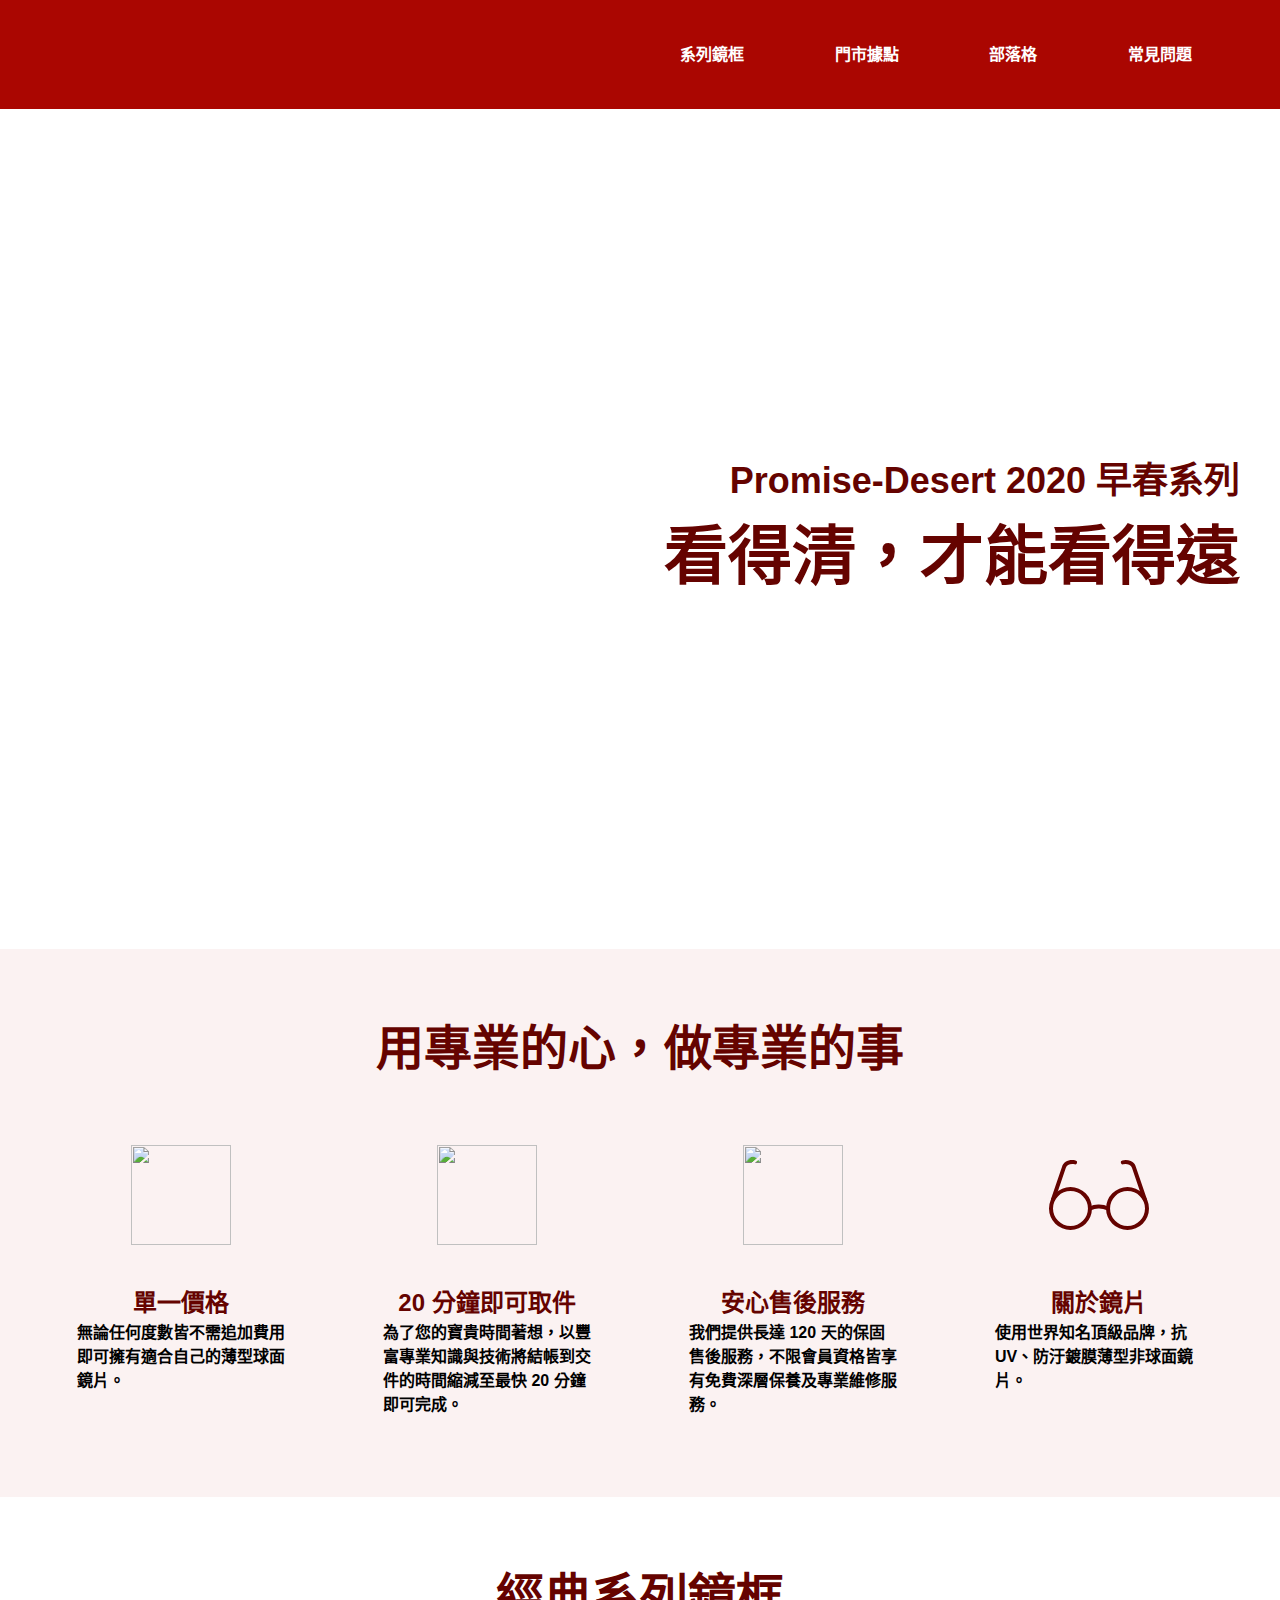
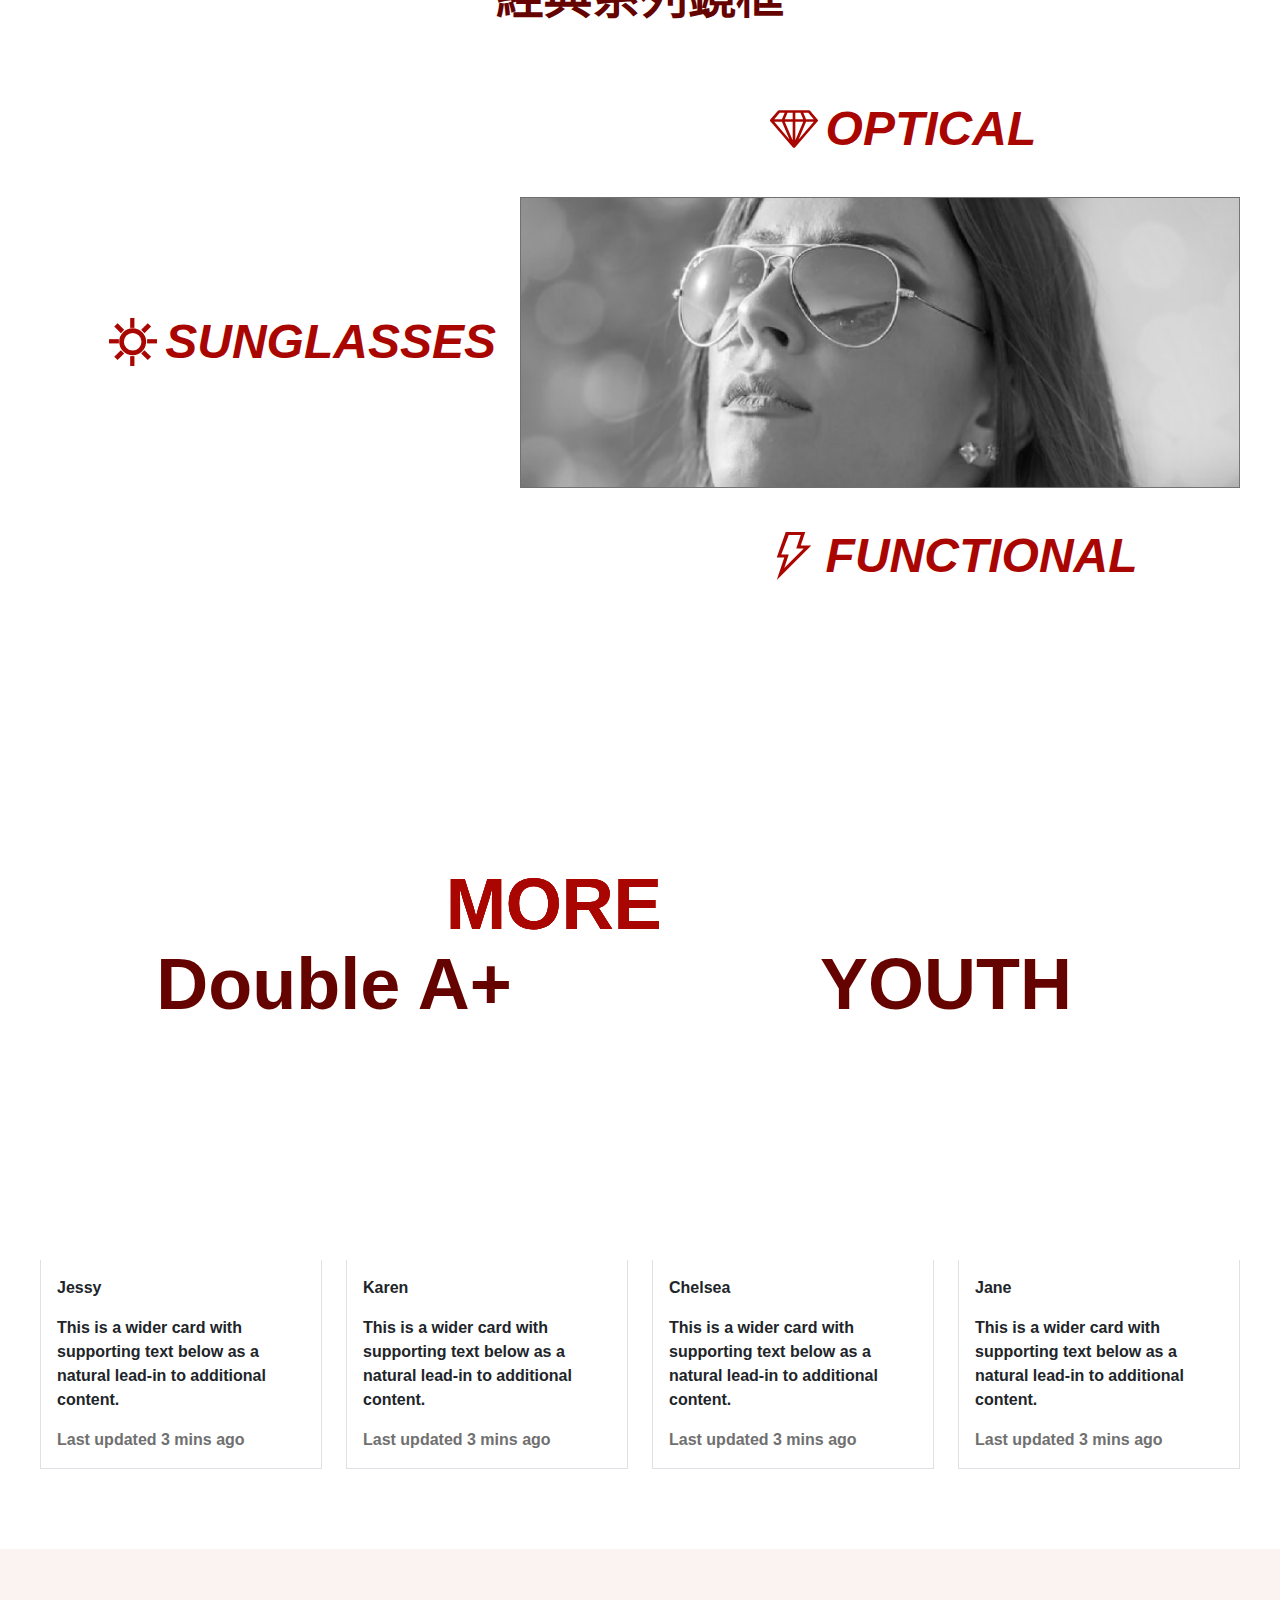
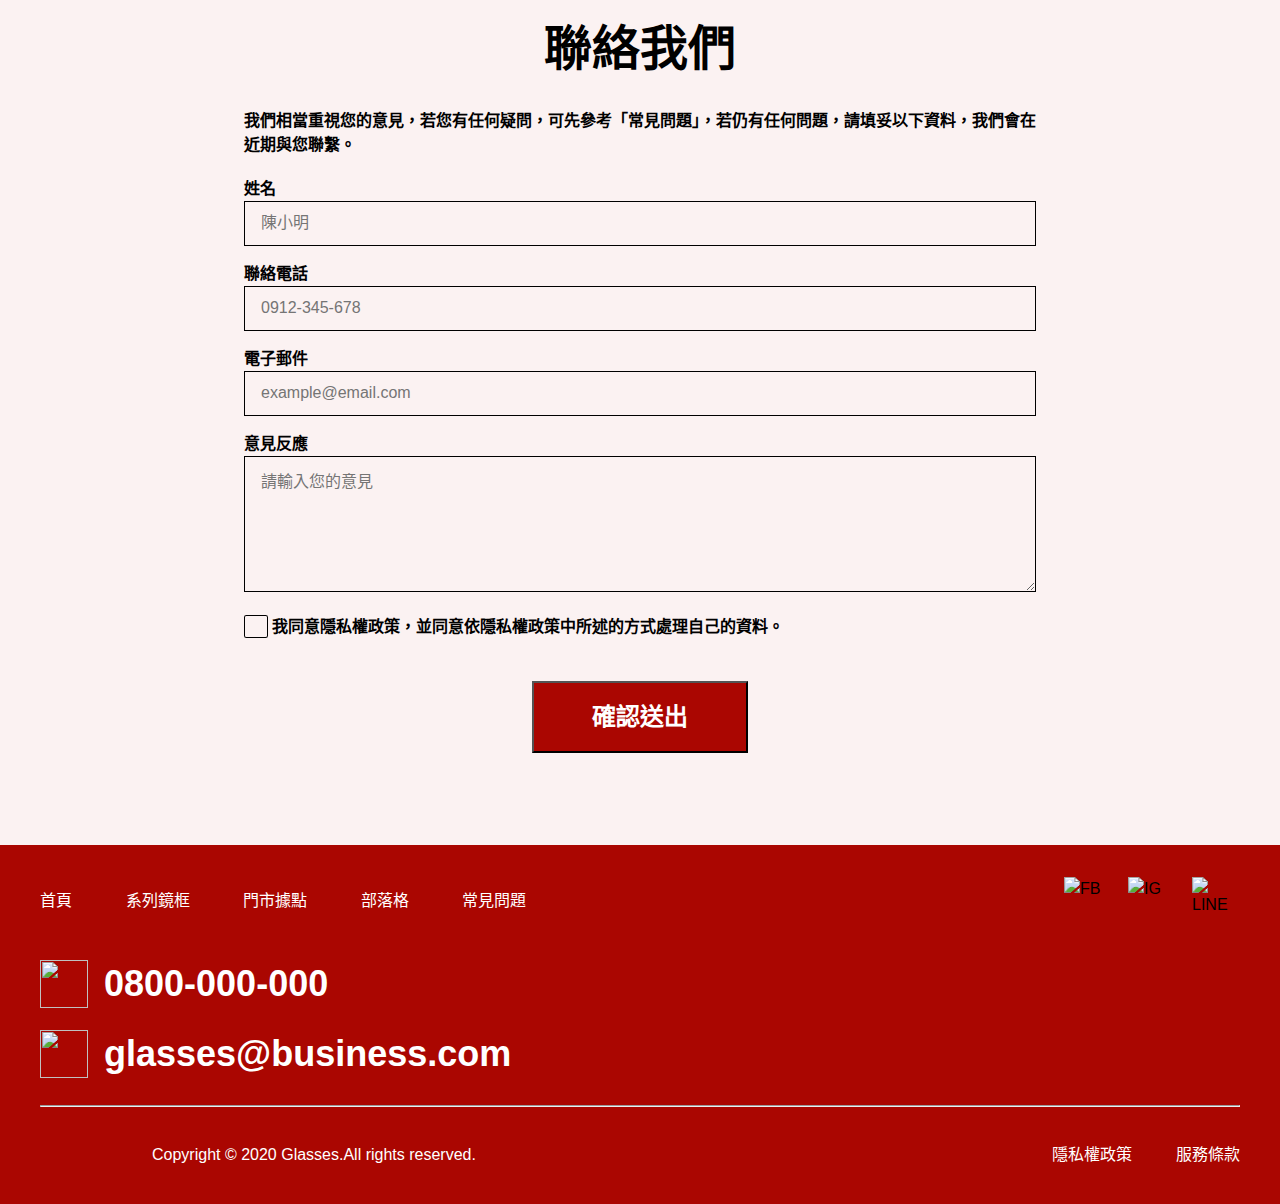
==== commit 2898e719: "fix:<index>_footer連結" ====
--- a/index.html
+++ b/index.html
@@ -54,7 +54,7 @@
     <section class="section__service section bg-third">
       <div class="container">
         <h2 class="section__title text-center text-primary  mb-md-4 mb-sm-3 ">用專業的心，做專業的事</h2>
-        <ul class="inner__list ">
+        <ul class="row ">
           <li class=" col-3 col-lg-6 col-sm-12 order-md-3 mb-sm-3">
             <div class="inner__item">
               <img src="img/iconfinder_circle-dollar_430089.svg" alt="" class="inner__img ">
@@ -232,39 +232,41 @@
     <section class="section__contactUs section bg-third">
       <h2 class=" text-center text-dark  mb-3 mb-md-2 mb-sm-1">聯絡我們</h2>
       <div class="container">
-        <div class="col-8 col-sm-12 mx-auto ">
-          <p class="inner__text">我們相當重視您的意見，若您有任何疑問，可先參考「常見問題」，若仍有任何問題，請填妥以下資料，我們會在近期與您聯繫。</p>
-          <form action="" class="form">
-            <ul>
-              <li class="form__group mb-2">
-                <label for="name">姓名</label>
-                <input type="text" id="name" class="w-100 form__input" placeholder="陳小明">
-              </li>
-              <li class="form__group  mb-2">
-                <label for="phone">聯絡電話</label>
-                <input type="tel" id="phone" class="w-100 form__input" placeholder="0912-345-678">
-              </li>
-              <li class="form__group  mb-2">
-                <label for="email">電子郵件</label>
-                <input type="email" id="email" class="w-100 form__input" placeholder="example@email.com">
-              </li>
-              <li class="form__group  mb-2">
-                <label for="feedback">意見反應</label>
-                <textarea type="text" id="feedback" style="height:136px " class="w-100 form__input"
-                  placeholder="請輸入您的意見"></textarea>
-              </li>
-              <li>
-                <input type="checkbox" name="" id="agree" class="checkbox">
-                <label for="agree" class="checkbox__label d-flex">
-                  我同意隱私權政策，並同意依隱私權政策中所述的方式處理自己的資料。
-                </label>
-              </li>
-              <li class="d-flex justify-content--center">
-                <!-- TODO:checkbox外框 -->
-                <button type="submit" class="btn bg-secondary text-white h4 ">確認送出</button>
-              </li>
-            </ul>
-          </form>
+        <div class="row">
+          <div class="col-8 col-sm-12 mx-auto ">
+            <p class="inner__text">我們相當重視您的意見，若您有任何疑問，可先參考「常見問題」，若仍有任何問題，請填妥以下資料，我們會在近期與您聯繫。</p>
+            <form action="" class="form">
+              <ul>
+                <li class="form__group mb-2">
+                  <label for="name">姓名</label>
+                  <input type="text" id="name" class="w-100 form__input" placeholder="陳小明">
+                </li>
+                <li class="form__group  mb-2">
+                  <label for="phone">聯絡電話</label>
+                  <input type="tel" id="phone" class="w-100 form__input" placeholder="0912-345-678">
+                </li>
+                <li class="form__group  mb-2">
+                  <label for="email">電子郵件</label>
+                  <input type="email" id="email" class="w-100 form__input" placeholder="example@email.com">
+                </li>
+                <li class="form__group  mb-2">
+                  <label for="feedback">意見反應</label>
+                  <textarea type="text" id="feedback" style="height:136px " class="w-100 form__input"
+                    placeholder="請輸入您的意見"></textarea>
+                </li>
+                <li>
+                  <input type="checkbox" name="" id="agree" class="checkbox">
+                  <label for="agree" class="checkbox__label d-flex">
+                    我同意隱私權政策，並同意依隱私權政策中所述的方式處理自己的資料。
+                  </label>
+                </li>
+                <li class="d-flex justify-content--center">
+                  <!-- TODO:checkbox外框 -->
+                  <button type="submit" class="btn bg-secondary text-white h4 ">確認送出</button>
+                </li>
+              </ul>
+            </form>
+          </div>
         </div>
       </div>
     </section>
@@ -274,6 +276,7 @@
 
   <footer class="footer bg-secondary">
     <div class="container ">
+      
       <nav class="navbar text-white ">
         <div class="d-none d-sm-block">
           <a href="tel:0800-000-0000" class="h3 mb-2 d-flex align-items--center text-white">
@@ -284,11 +287,11 @@
           </a>
         </div>
         <div class="navbar__list">
-          <a href="#" class="navbar__link">首頁</a>
-          <a href="" class="navbar__link">系列鏡框</a>
+          <a href="index.html" class="navbar__link">首頁</a>
+          <a href="product.html" class="navbar__link">系列鏡框</a>
           <a href="" class="navbar__link">門市據點</a>
           <a href="" class="navbar__link">部落格</a>
-          <a href="" class="navbar__link">常見問題</a>
+          <a href="question.html" class="navbar__link">常見問題</a>
         </div>
         <div class="d-flex ">
           <a href="#" class="icon mr-2 mr-sm-1"><img src="img/ic_social_fb.svg" alt="FB"></a>
@@ -304,7 +307,9 @@
           <img src="img/ic_mail_outline_24px.svg" alt="" class="icon mr-2"> glasses@business.com
         </a>
       </div>
+
       <hr class="mb-3">
+
       <ul class="d-flex align-items--center justify-content--between text-white copyright">
         <li class="d-flex align-items--center">
           <h4 class="logo mr-4 d-md-none"></h4>
--- a/css/all.css
+++ b/css/all.css
@@ -80,6 +80,7 @@
 }
 
 a {
+  color: black;
   text-decoration: none;
 }
 
@@ -908,6 +909,20 @@
     width: 32px;
     height: 32px;
   }
+}
+
+.product__featuresList .active {
+  position: relative;
+}
+
+.product__featuresList .active::after {
+  position: absolute;
+  content: "";
+  bottom: 0;
+  left: 0;
+  width: 100%;
+  height: 16px;
+  background-color: #AA0601;
 }
 
 .product__title {
@@ -998,37 +1013,33 @@
   }
 }
 
+.product__banner__img {
+  height: 309px;
+  background-repeat: no-repeat;
+  background-size: cover;
+  background-position: center center;
+}
+
+@media screen and (max-width: 576px) {
+  .product__banner__img {
+    height: 144px;
+  }
+}
+
 @media screen and (max-width: 768px) {
   .product__banner__left {
-    background-image: url("../img/2@2x.png ");
-    background-repeat: no-repeat;
-    background-size: cover;
-    background-position: center;
-    max-width: 384px;
-    height: 309px;
-  }
-}
-
-@media screen and (max-width: 576px) {
-  .product__banner__left {
-    height: 114px;
+    background-image: url("../img/2@2x_md.png ");
   }
 }
 
 @media screen and (max-width: 768px) {
   .product__banner__right {
-    background-image: url("../img/11@2x.png ");
-    background-repeat: no-repeat;
-    background-size: cover;
-    background-position: center;
-    height: 309px;
-  }
-}
-
-@media screen and (max-width: 576px) {
-  .product__banner__right {
-    height: 114px;
-  }
+    background-image: url("../img/11@2x_md.png ");
+  }
+}
+
+.product__list {
+  margin-bottom: 88px;
 }
 
 .product__list > li {
@@ -1045,6 +1056,10 @@
   .product__list > li {
     margin-bottom: 32px;
   }
+}
+
+.product__list > li:nth-last-child(1), .product__list > li:nth-last-child(2), .product__list > li:nth-last-child(3), .product__list > li:nth-last-child(4) {
+  margin-bottom: 0;
 }
 
 .product__price {
@@ -1060,11 +1075,15 @@
 }
 
 .product__color:first-child {
-  background-color: #5F3E2D;
+  background-color: #5f3e2d;
 }
 
 .product__color:last-child {
-  background-color: #B75929;
+  background-color: #b75929;
+}
+
+.product__pagination {
+  margin-bottom: 156px;
 }
 
 .question__list {
@@ -1081,6 +1100,17 @@
   .question__list {
     margin-bottom: 56px;
   }
+}
+
+.question__list .active .question__text {
+  display: block;
+}
+
+.question__list .active .question__title__icon {
+  background-image: url("../img/ic_keyboard_arrow_down_24px.svg");
+  width: 40px;
+  height: 24px;
+  display: block;
 }
 
 .question__title {
@@ -1088,10 +1118,18 @@
   border-bottom: 1px solid #000;
 }
 
+.question__title__icon {
+  background-image: url("../img/ic_keyboard_arrow_up_24px.svg");
+  width: 40px;
+  height: 24px;
+  display: block;
+}
+
 .question__text {
   padding: 22px 38px;
-  background-color: #F2F2F2;
+  background-color: #f2f2f2;
   border-bottom: 1px solid #000;
+  display: none;
 }
 
 /* 背景與文字顏色 */
@@ -1199,6 +1237,14 @@
 
 .border-dark {
   border: 1px solid black;
+}
+
+.border-dark--top {
+  border-top: 1px solid black;
+}
+
+.border-top {
+  border-top: 1px solid #DCDCDC;
 }
 
 .border-right {
@@ -2008,6 +2054,10 @@
   margin: auto 0;
 }
 
+.mb-0 {
+  margin-bottom: 0;
+}
+
 .pt-1 {
   padding-top: 0.5rem;
 }
@@ -2888,4 +2938,49 @@
 .card__footer {
   color: #707070;
 }
+
+.pagination {
+  display: -webkit-box;
+  display: -ms-flexbox;
+  display: flex;
+  -webkit-box-pack: center;
+      -ms-flex-pack: center;
+          justify-content: center;
+}
+
+.pagination__item {
+  border: 1px solid #555555;
+}
+
+.pagination__item:hover {
+  background-color: #AA0601;
+}
+
+.pagination__link {
+  color: #555555;
+  font-size: 19px;
+  line-height: 1.5;
+  display: inline-block;
+  padding: 10px 16px 15px 16px;
+}
+
+@media screen and (max-width: 768px) {
+  .pagination__link {
+    font-size: 12px;
+  }
+}
+
+@media screen and (max-width: 576px) {
+  .pagination__link {
+    padding: 8px 10px 9px 10px;
+  }
+}
+
+.pagination .active {
+  background-color: black;
+}
+
+.pagination .active a {
+  color: white;
+}
 /*# sourceMappingURL=all.css.map */